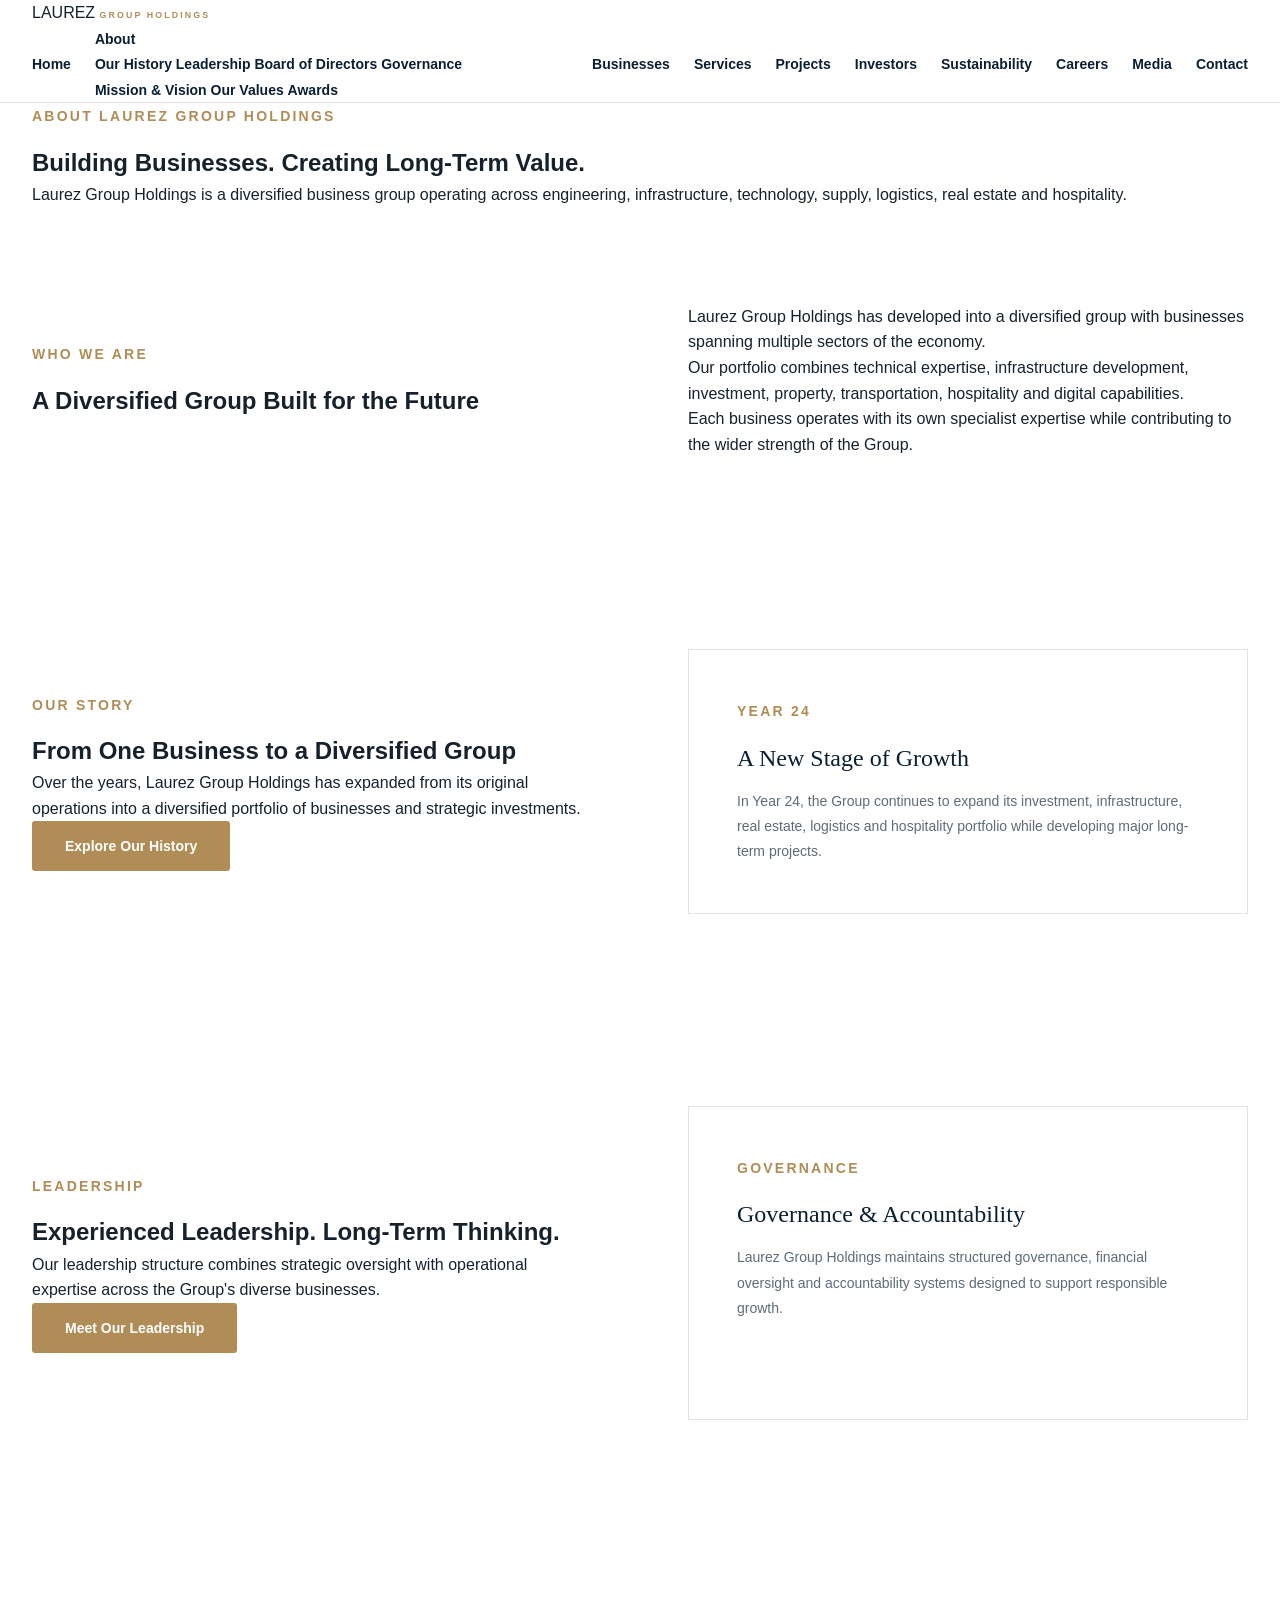
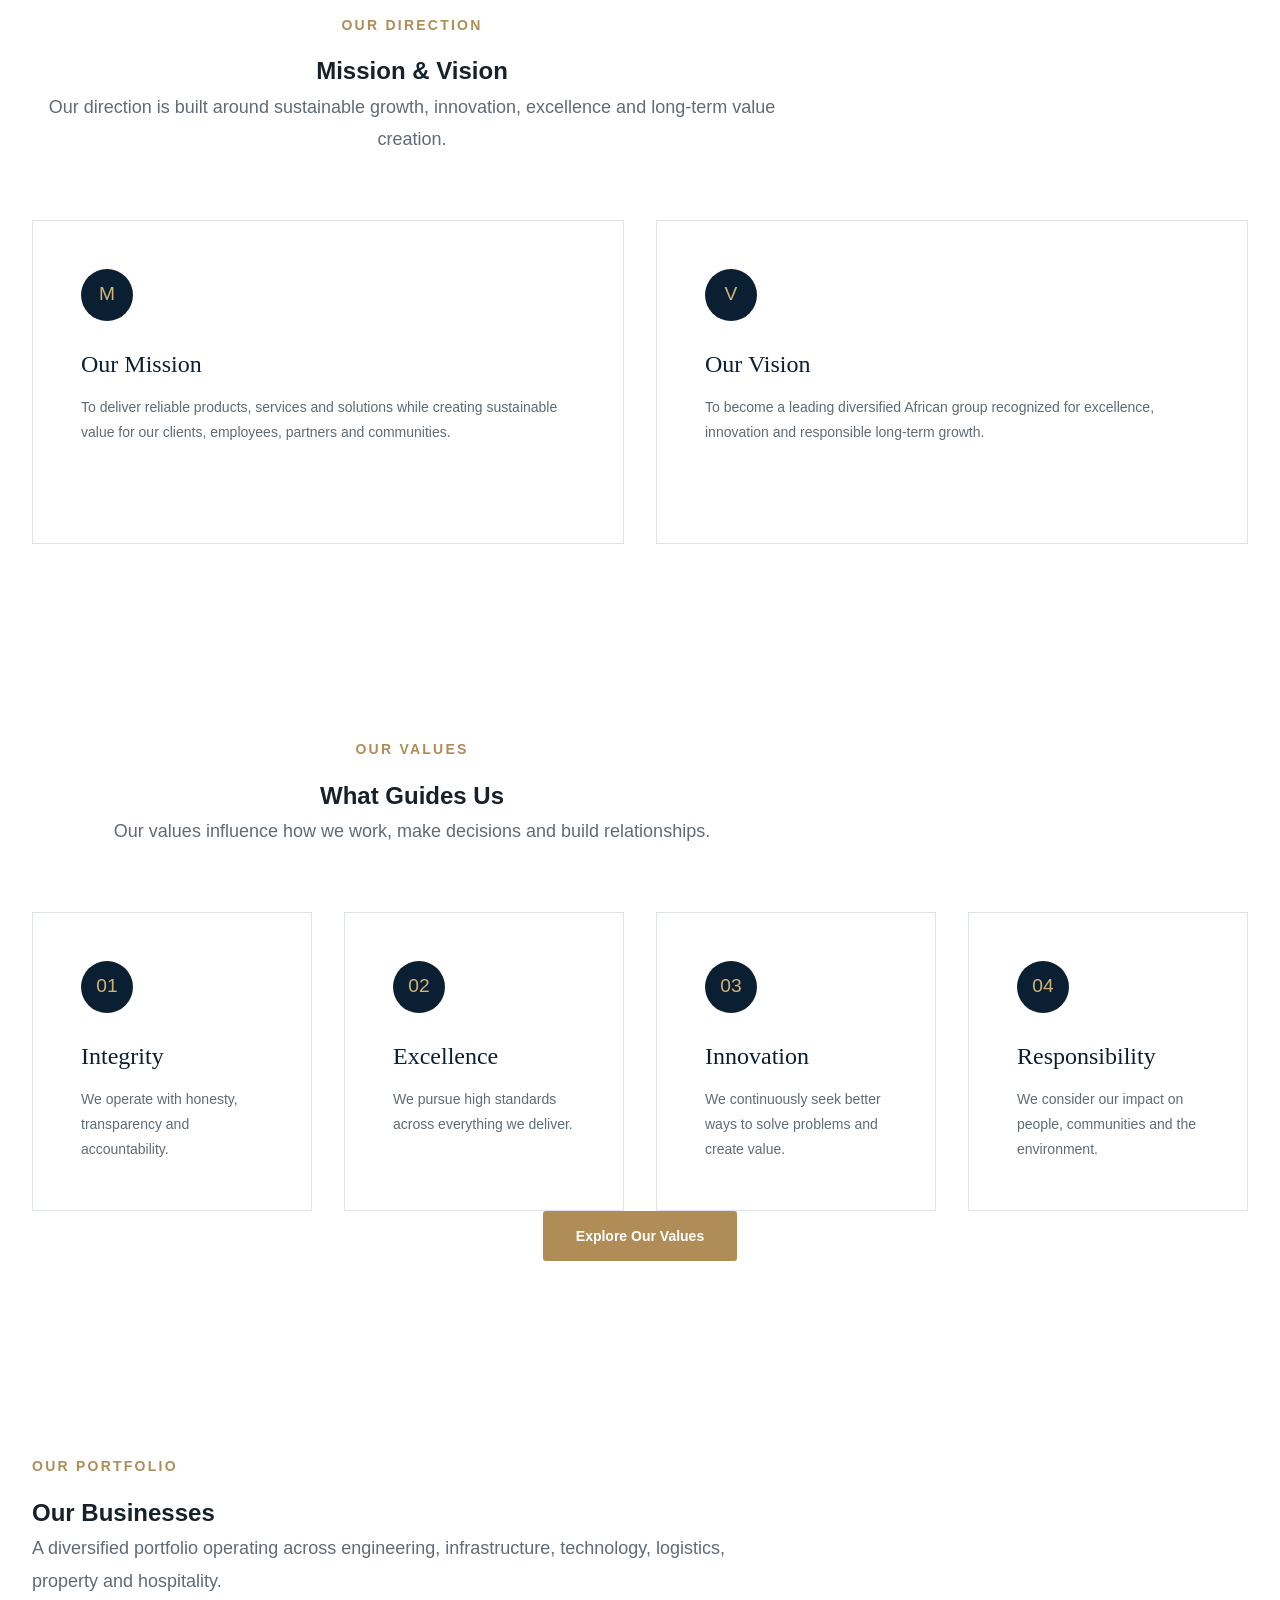
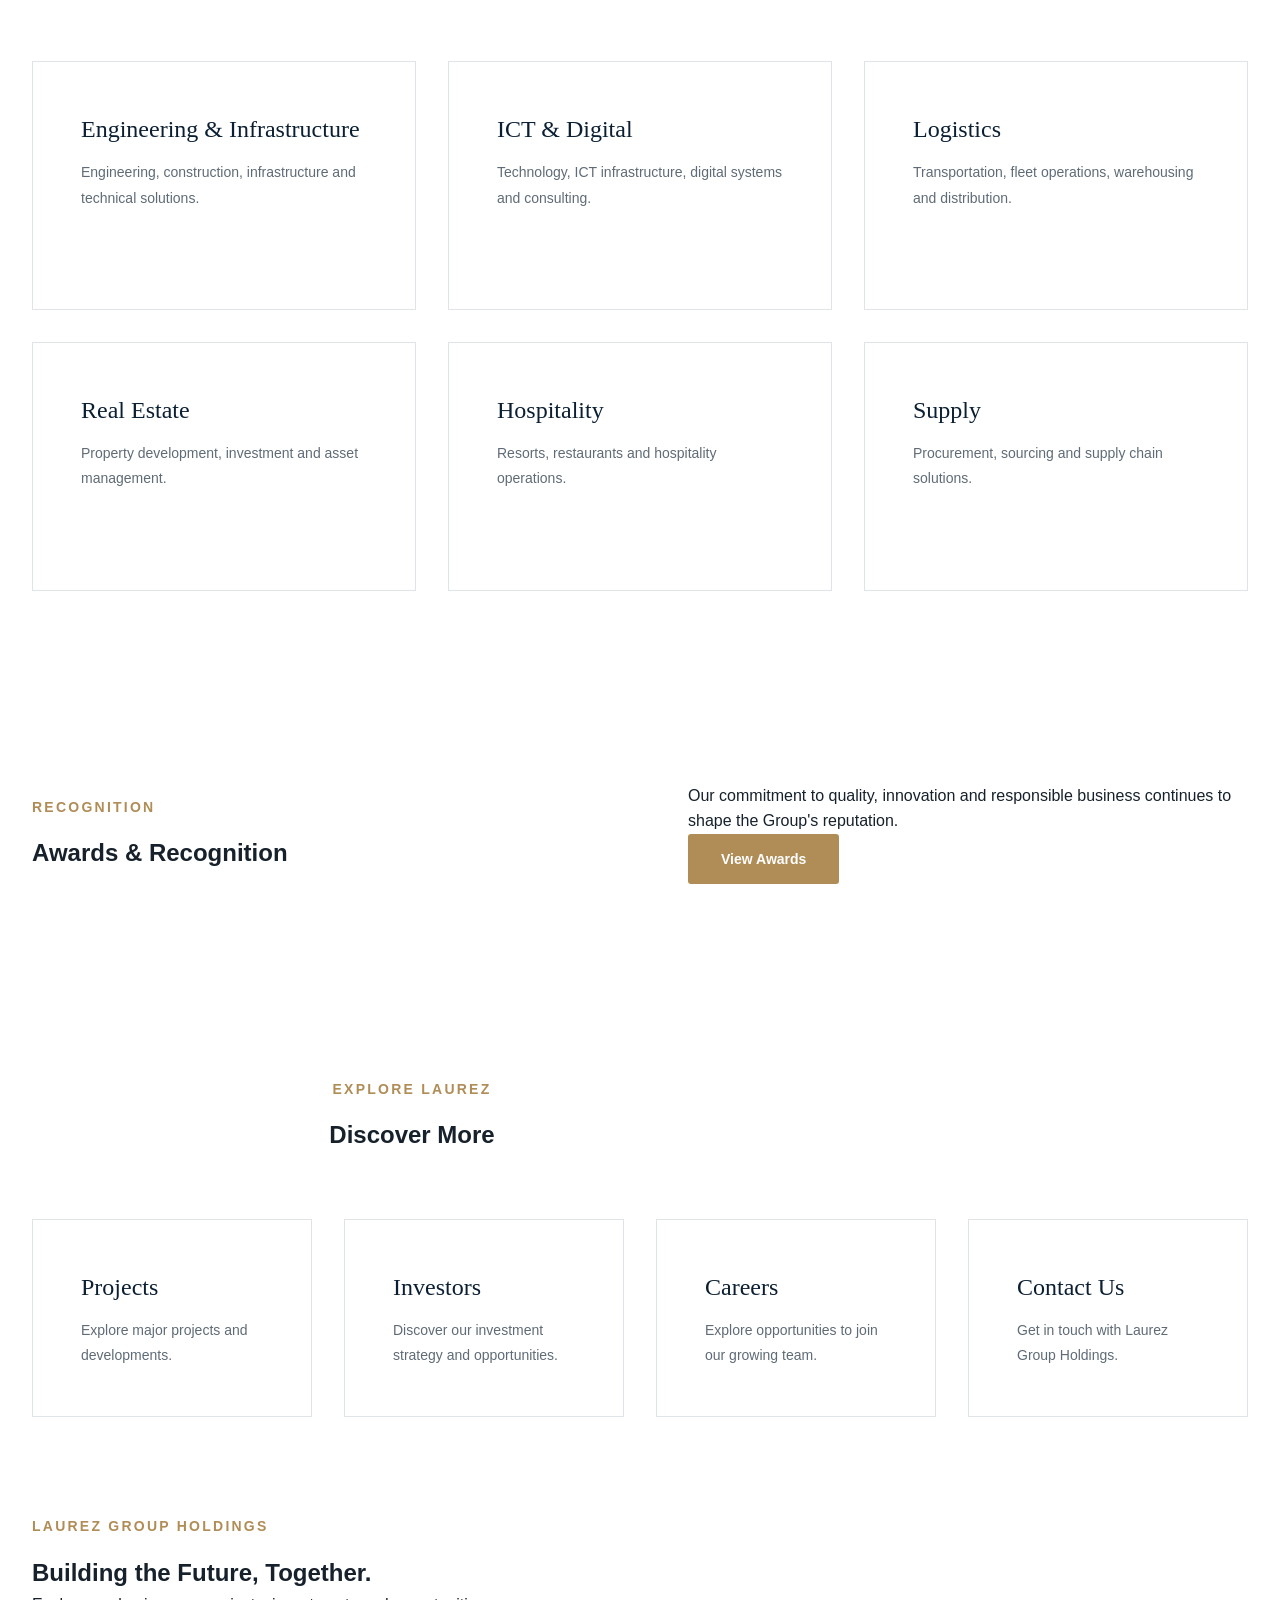
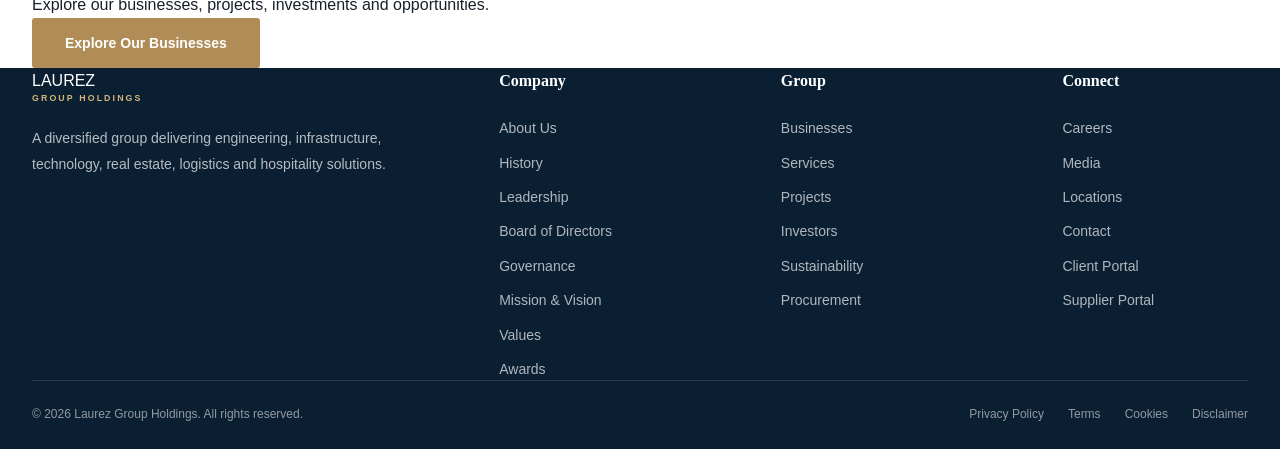
==== about/index.html @ 91eedce0 "add file changes" ====
<!DOCTYPE html>
<html lang="en">

<head>

    <meta charset="UTF-8">

    <meta
        name="viewport"
        content="width=device-width, initial-scale=1.0"
    >

    <meta
        name="description"
        content="Learn about Laurez Group Holdings, its history, leadership, governance, values and diversified businesses."
    >

    <title>
        About Us | Laurez Group Holdings
    </title>

    <!-- =====================================================
         GLOBAL CSS
    ====================================================== -->

    <link rel="stylesheet" href="../assets/css/variables.css">
    <link rel="stylesheet" href="../assets/css/main.css">
    <link rel="stylesheet" href="../assets/css/layout.css">
    <link rel="stylesheet" href="../assets/css/components.css">
    <link rel="stylesheet" href="../assets/css/navigation.css">
    <link rel="stylesheet" href="../assets/css/footer.css">
    <link rel="stylesheet" href="../assets/css/responsive.css">

    <!-- PAGE CSS -->

    <link rel="stylesheet" href="../assets/css/pages/about.css">

</head>


<body>


<!-- =====================================================
     HEADER
===================================================== -->

<header class="site-header">

    <div class="container header-inner">


        <!-- LOGO -->

        <a
            href="../index.html"
            class="site-logo"
            aria-label="Laurez Group Holdings Home"
        >

            <span class="logo-main">
                LAUREZ
            </span>

            <span class="logo-subtitle">
                GROUP HOLDINGS
            </span>

        </a>


        <!-- MOBILE MENU -->

        <button
            class="menu-toggle"
            type="button"
            aria-label="Open navigation menu"
            aria-expanded="false"
        >

            <span></span>
            <span></span>
            <span></span>

        </button>


        <!-- =================================================
             MAIN NAVIGATION
        ================================================== -->

        <nav
            class="main-nav"
            aria-label="Main navigation"
        >


            <a href="../index.html">
                Home
            </a>


            <!-- ABOUT -->

            <div class="nav-dropdown">

                <a
                    href="index.html"
                    class="active"
                    aria-current="page"
                >
                    About
                </a>


                <div class="nav-dropdown-menu">

                 

                    <a href="history.html">
                        Our History
                    </a>

                    <a href="leadership.html">
                        Leadership
                    </a>

                    <a href="board.html">
                        Board of Directors
                    </a>

                    <a href="governance.html">
                        Governance
                    </a>

                    <a href="mission-vision.html">
                        Mission &amp; Vision
                    </a>

                    <a href="values.html">
                        Our Values
                    </a>

                    <a href="awards.html">
                        Awards
                    </a>

                </div>

            </div>


            <!-- BUSINESSES -->

            <a href="../businesses/index.html">
                Businesses
            </a>


            <!-- SERVICES -->

            <a href="../services/index.html">
                Services
            </a>


            <!-- PROJECTS -->

            <a href="../projects/index.html">
                Projects
            </a>


            <!-- INVESTORS -->

            <a href="../investors/index.html">
                Investors
            </a>


            <!-- SUSTAINABILITY -->

            <a href="../sustainability/index.html">
                Sustainability
            </a>


            <!-- CAREERS -->

            <a href="../careers/index.html">
                Careers
            </a>


            <!-- MEDIA -->

            <a href="../media/index.html">
                Media
            </a>


            <!-- CONTACT -->

            <a href="../contact/index.html">
                Contact
            </a>


        </nav>

    </div>

</header>



<!-- =====================================================
     MAIN CONTENT
===================================================== -->

<main>


    <!-- =================================================
         HERO
    ================================================== -->

    <section class="page-hero">

        <div class="container">

            <div class="page-hero-content">

                <span class="section-label">
                    ABOUT LAUREZ GROUP HOLDINGS
                </span>

                <h1>
                    Building Businesses.
                    Creating Long-Term Value.
                </h1>

                <p>
                    Laurez Group Holdings is a diversified
                    business group operating across engineering,
                    infrastructure, technology, supply,
                    logistics, real estate and hospitality.
                </p>

            </div>

        </div>

    </section>



    <!-- =================================================
         WHO WE ARE
    ================================================== -->

    <section class="section">

        <div class="container">

            <div class="two-column">


                <div>

                    <span class="section-label">
                        WHO WE ARE
                    </span>

                    <h2>
                        A Diversified Group
                        Built for the Future
                    </h2>

                </div>


                <div>

                    <p>
                        Laurez Group Holdings has developed
                        into a diversified group with businesses
                        spanning multiple sectors of the economy.
                    </p>

                    <p>
                        Our portfolio combines technical
                        expertise, infrastructure development,
                        investment, property, transportation,
                        hospitality and digital capabilities.
                    </p>

                    <p>
                        Each business operates with its own
                        specialist expertise while contributing
                        to the wider strength of the Group.
                    </p>

                </div>

            </div>

        </div>

    </section>



    <!-- =================================================
         OUR STORY
    ================================================== -->

    <section class="section section-alt">

        <div class="container">

            <div class="two-column">


                <div>

                    <span class="section-label">
                        OUR STORY
                    </span>

                    <h2>
                        From One Business
                        to a Diversified Group
                    </h2>

                    <p>
                        Over the years, Laurez Group Holdings
                        has expanded from its original operations
                        into a diversified portfolio of businesses
                        and strategic investments.
                    </p>

                    <a
                        href="history.html"
                        class="btn btn-primary"
                    >
                        Explore Our History
                    </a>

                </div>


                <div class="feature-card">

                    <span class="section-label">
                        YEAR 24
                    </span>

                    <h3>
                        A New Stage of Growth
                    </h3>

                    <p>
                        In Year 24, the Group continues to
                        expand its investment, infrastructure,
                        real estate, logistics and hospitality
                        portfolio while developing major
                        long-term projects.
                    </p>

                </div>

            </div>

        </div>

    </section>



    <!-- =================================================
         LEADERSHIP
    ================================================== -->

    <section class="section">

        <div class="container">

            <div class="two-column">


                <div>

                    <span class="section-label">
                        LEADERSHIP
                    </span>

                    <h2>
                        Experienced Leadership.
                        Long-Term Thinking.
                    </h2>

                    <p>
                        Our leadership structure combines
                        strategic oversight with operational
                        expertise across the Group's diverse
                        businesses.
                    </p>


                    <div class="about-page-actions">

                        <a
                            href="leadership.html"
                            class="btn btn-primary"
                        >
                            Meet Our Leadership
                        </a>

                        <a
                            href="board.html"
                            class="btn btn-outline"
                        >
                            Board of Directors
                        </a>

                    </div>

                </div>


                <div class="feature-card">

                    <span class="section-label">
                        GOVERNANCE
                    </span>

                    <h3>
                        Governance &amp; Accountability
                    </h3>

                    <p>
                        Laurez Group Holdings maintains
                        structured governance, financial
                        oversight and accountability systems
                        designed to support responsible growth.
                    </p>

                    <a
                        href="governance.html"
                        class="btn btn-outline"
                    >
                        Our Governance
                    </a>

                </div>

            </div>

        </div>

    </section>



    <!-- =================================================
         MISSION & VISION
    ================================================== -->

    <section class="section section-alt">

        <div class="container">

            <div class="section-header section-center">

                <span class="section-label">
                    OUR DIRECTION
                </span>

                <h2>
                    Mission &amp; Vision
                </h2>

                <p class="section-description">
                    Our direction is built around sustainable
                    growth, innovation, excellence and long-term
                    value creation.
                </p>

            </div>


            <div class="grid-2">


                <article class="feature-card">

                    <span class="feature-card-icon">
                        M
                    </span>

                    <h3>
                        Our Mission
                    </h3>

                    <p>
                        To deliver reliable products, services
                        and solutions while creating sustainable
                        value for our clients, employees,
                        partners and communities.
                    </p>

                    <a
                        href="mission-vision.html"
                        class="btn btn-outline"
                    >
                        Mission &amp; Vision
                    </a>

                </article>


                <article class="feature-card">

                    <span class="feature-card-icon">
                        V
                    </span>

                    <h3>
                        Our Vision
                    </h3>

                    <p>
                        To become a leading diversified African
                        group recognized for excellence,
                        innovation and responsible long-term
                        growth.
                    </p>

                    <a
                        href="mission-vision.html"
                        class="btn btn-outline"
                    >
                        Discover Our Vision
                    </a>

                </article>


            </div>

        </div>

    </section>



    <!-- =================================================
         VALUES
    ================================================== -->

    <section class="section">

        <div class="container">

            <div class="section-header section-center">

                <span class="section-label">
                    OUR VALUES
                </span>

                <h2>
                    What Guides Us
                </h2>

                <p class="section-description">
                    Our values influence how we work, make
                    decisions and build relationships.
                </p>

            </div>


            <div class="grid-4">


                <article class="feature-card">

                    <span class="feature-card-icon">
                        01
                    </span>

                    <h3>
                        Integrity
                    </h3>

                    <p>
                        We operate with honesty, transparency
                        and accountability.
                    </p>

                </article>


                <article class="feature-card">

                    <span class="feature-card-icon">
                        02
                    </span>

                    <h3>
                        Excellence
                    </h3>

                    <p>
                        We pursue high standards across
                        everything we deliver.
                    </p>

                </article>


                <article class="feature-card">

                    <span class="feature-card-icon">
                        03
                    </span>

                    <h3>
                        Innovation
                    </h3>

                    <p>
                        We continuously seek better ways to
                        solve problems and create value.
                    </p>

                </article>


                <article class="feature-card">

                    <span class="feature-card-icon">
                        04
                    </span>

                    <h3>
                        Responsibility
                    </h3>

                    <p>
                        We consider our impact on people,
                        communities and the environment.
                    </p>

                </article>


            </div>


            <div class="section-center">

                <a
                    href="values.html"
                    class="btn btn-primary"
                >
                    Explore Our Values
                </a>

            </div>

        </div>

    </section>



    <!-- =================================================
         BUSINESSES
    ================================================== -->

    <section class="section section-alt">

        <div class="container">

            <div class="section-header">

                <span class="section-label">
                    OUR PORTFOLIO
                </span>

                <h2>
                    Our Businesses
                </h2>

                <p class="section-description">
                    A diversified portfolio operating across
                    engineering, infrastructure, technology,
                    logistics, property and hospitality.
                </p>

            </div>


            <div class="grid-3">


                <article class="feature-card">

                    <h3>
                        Engineering &amp; Infrastructure
                    </h3>

                    <p>
                        Engineering, construction,
                        infrastructure and technical
                        solutions.
                    </p>

                    <a
                        href="../businesses/index.html"
                        class="btn btn-outline"
                    >
                        View Businesses
                    </a>

                </article>


                <article class="feature-card">

                    <h3>
                        ICT &amp; Digital
                    </h3>

                    <p>
                        Technology, ICT infrastructure,
                        digital systems and consulting.
                    </p>

                    <a
                        href="../businesses/ict-digital/index.html"
                        class="btn btn-outline"
                    >
                        ICT &amp; Digital
                    </a>

                </article>


                <article class="feature-card">

                    <h3>
                        Logistics
                    </h3>

                    <p>
                        Transportation, fleet operations,
                        warehousing and distribution.
                    </p>

                    <a
                        href="../businesses/logistics/index.html"
                        class="btn btn-outline"
                    >
                        Logistics
                    </a>

                </article>


                <article class="feature-card">

                    <h3>
                        Real Estate
                    </h3>

                    <p>
                        Property development, investment
                        and asset management.
                    </p>

                    <a
                        href="../businesses/real-estate/index.html"
                        class="btn btn-outline"
                    >
                        Real Estate
                    </a>

                </article>


                <article class="feature-card">

                    <h3>
                        Hospitality
                    </h3>

                    <p>
                        Resorts, restaurants and hospitality
                        operations.
                    </p>

                    <a
                        href="../businesses/resort/index.html"
                        class="btn btn-outline"
                    >
                        Hospitality
                    </a>

                </article>


                <article class="feature-card">

                    <h3>
                        Supply
                    </h3>

                    <p>
                        Procurement, sourcing and supply
                        chain solutions.
                    </p>

                    <a
                        href="../businesses/supply/index.html"
                        class="btn btn-outline"
                    >
                        Supply
                    </a>

                </article>


            </div>

        </div>

    </section>



    <!-- =================================================
         AWARDS
    ================================================== -->

    <section class="section">

        <div class="container">

            <div class="two-column">


                <div>

                    <span class="section-label">
                        RECOGNITION
                    </span>

                    <h2>
                        Awards &amp; Recognition
                    </h2>

                </div>


                <div>

                    <p>
                        Our commitment to quality, innovation
                        and responsible business continues to
                        shape the Group's reputation.
                    </p>

                    <a
                        href="awards.html"
                        class="btn btn-primary"
                    >
                        View Awards
                    </a>

                </div>


            </div>

        </div>

    </section>



    <!-- =================================================
         QUICK LINKS
    ================================================== -->

    <section class="section section-alt">

        <div class="container">

            <div class="section-header section-center">

                <span class="section-label">
                    EXPLORE LAUREZ
                </span>

                <h2>
                    Discover More
                </h2>

            </div>


            <div class="grid-4">


                <a
                    href="../projects/index.html"
                    class="feature-card"
                >

                    <h3>
                        Projects
                    </h3>

                    <p>
                        Explore major projects and
                        developments.
                    </p>

                </a>


                <a
                    href="../investors/index.html"
                    class="feature-card"
                >

                    <h3>
                        Investors
                    </h3>

                    <p>
                        Discover our investment strategy
                        and opportunities.
                    </p>

                </a>


                <a
                    href="../careers/index.html"
                    class="feature-card"
                >

                    <h3>
                        Careers
                    </h3>

                    <p>
                        Explore opportunities to join
                        our growing team.
                    </p>

                </a>


                <a
                    href="../contact/index.html"
                    class="feature-card"
                >

                    <h3>
                        Contact Us
                    </h3>

                    <p>
                        Get in touch with Laurez Group
                        Holdings.
                    </p>

                </a>


            </div>

        </div>

    </section>



    <!-- =================================================
         FINAL CTA
    ================================================== -->

    <section class="cta">

        <div class="container">

            <span class="section-label">
                LAUREZ GROUP HOLDINGS
            </span>

            <h2>
                Building the Future,
                Together.
            </h2>

            <p>
                Explore our businesses, projects,
                investments and opportunities.
            </p>


            <div class="about-page-actions">

                <a
                    href="../businesses/index.html"
                    class="btn btn-primary"
                >
                    Explore Our Businesses
                </a>

                <a
                    href="../contact/index.html"
                    class="btn btn-outline"
                >
                    Contact Us
                </a>

            </div>

        </div>

    </section>


</main>



<!-- =====================================================
     FOOTER
===================================================== -->

<footer class="site-footer">

    <div class="container">


        <div class="footer-main">


            <!-- BRAND -->

            <div class="footer-brand">

                <a
                    href="../index.html"
                    class="logo"
                >

                    <span class="logo-main">
                        LAUREZ
                    </span>

                    <span class="logo-subtitle">
                        GROUP HOLDINGS
                    </span>

                </a>

                <p>
                    A diversified group delivering
                    engineering, infrastructure, technology,
                    real estate, logistics and hospitality
                    solutions.
                </p>

            </div>



            <!-- COMPANY -->

            <div class="footer-column">

                <h3>
                    Company
                </h3>

                <a href="index.html">
                    About Us
                </a>

                <a href="history.html">
                    History
                </a>

                <a href="leadership.html">
                    Leadership
                </a>

                <a href="board.html">
                    Board of Directors
                </a>

                <a href="governance.html">
                    Governance
                </a>

                <a href="mission-vision.html">
                    Mission &amp; Vision
                </a>

                <a href="values.html">
                    Values
                </a>

                <a href="awards.html">
                    Awards
                </a>

            </div>



            <!-- GROUP -->

            <div class="footer-column">

                <h3>
                    Group
                </h3>

                <a href="../businesses/index.html">
                    Businesses
                </a>

                <a href="../services/index.html">
                    Services
                </a>

                <a href="../projects/index.html">
                    Projects
                </a>

                <a href="../investors/index.html">
                    Investors
                </a>

                <a href="../sustainability/index.html">
                    Sustainability
                </a>

                <a href="../procurement/index.html">
                    Procurement
                </a>

            </div>



            <!-- CONNECT -->

            <div class="footer-column">

                <h3>
                    Connect
                </h3>

                <a href="../careers/index.html">
                    Careers
                </a>

                <a href="../media/index.html">
                    Media
                </a>

                <a href="../locations/index.html">
                    Locations
                </a>

                <a href="../contact/index.html">
                    Contact
                </a>

                <a href="../portals/client.html">
                    Client Portal
                </a>

                <a href="../portals/supplier.html">
                    Supplier Portal
                </a>

            </div>


        </div>



        <!-- FOOTER BOTTOM -->

        <div class="footer-bottom">


            <p>
                &copy; 2026 Laurez Group Holdings.
                All rights reserved.
            </p>


            <div class="footer-legal">

                <a href="../legal/privacy-policy.html">
                    Privacy Policy
                </a>

                <a href="../legal/terms.html">
                    Terms
                </a>

                <a href="../legal/cookies.html">
                    Cookies
                </a>

                <a href="../legal/disclaimer.html">
                    Disclaimer
                </a>

            </div>


        </div>

    </div>

</footer>



<!-- =====================================================
     JAVASCRIPT
===================================================== -->

<script src="../assets/js/main.js"></script>
<script src="../assets/js/navigation.js"></script>
<script src="../assets/js/animations.js"></script>

</body>

</html>
---- assets/css/variables.css ----
/* =========================================================
   LAUREZ GROUP HOLDINGS
   GLOBAL DESIGN SYSTEM
   YEAR 24
========================================================= */

:root {

    /* -----------------------------------------------------
       BRAND COLORS
    ----------------------------------------------------- */

    --color-primary: #0b1f33;
    --color-primary-dark: #071522;
    --color-primary-light: #163a59;

    --color-gold: #b08d57;
    --color-gold-light: #d2b477;
    --color-gold-dark: #8c6b3f;

    --color-white: #ffffff;
    --color-black: #000000;

    /* -----------------------------------------------------
       TEXT COLORS
    ----------------------------------------------------- */

    --color-text: #17212b;
    --color-text-light: #5f6b76;
    --color-text-muted: #89939c;
    --color-text-white: #ffffff;

    /* -----------------------------------------------------
       BACKGROUNDS
    ----------------------------------------------------- */

    --color-background: #ffffff;
    --color-background-light: #f5f6f7;
    --color-background-dark: #0b1f33;
    --color-background-section: #eef1f4;

    /* -----------------------------------------------------
       BORDERS
    ----------------------------------------------------- */

    --color-border: #dfe4e8;
    --color-border-dark: #253746;

    /* -----------------------------------------------------
       TYPOGRAPHY
    ----------------------------------------------------- */

    --font-heading: "Georgia", "Times New Roman", serif;
    --font-body: Arial, Helvetica, sans-serif;

    --font-size-xs: 0.75rem;
    --font-size-sm: 0.875rem;
    --font-size-md: 1rem;
    --font-size-lg: 1.125rem;
    --font-size-xl: 1.5rem;
    --font-size-2xl: 2rem;
    --font-size-3xl: 3rem;
    --font-size-4xl: 4rem;

    --line-height-tight: 1.15;
    --line-height-normal: 1.6;
    --line-height-wide: 1.8;

    /* -----------------------------------------------------
       LAYOUT
    ----------------------------------------------------- */

    --container-width: 1280px;
    --container-padding: 2rem;

    --header-height: 84px;

    /* -----------------------------------------------------
       SPACING
    ----------------------------------------------------- */

    --space-1: 0.25rem;
    --space-2: 0.5rem;
    --space-3: 0.75rem;
    --space-4: 1rem;
    --space-5: 1.5rem;
    --space-6: 2rem;
    --space-7: 3rem;
    --space-8: 4rem;
    --space-9: 5rem;
    --space-10: 6rem;
    --space-11: 8rem;

    /* -----------------------------------------------------
       BORDERS & RADIUS
    ----------------------------------------------------- */

    --radius-sm: 3px;
    --radius-md: 6px;
    --radius-lg: 12px;
    --radius-xl: 20px;
    --radius-round: 999px;

    /* -----------------------------------------------------
       SHADOWS
    ----------------------------------------------------- */

    --shadow-sm: 0 2px 8px rgba(0, 0, 0, 0.06);
    --shadow-md: 0 8px 24px rgba(0, 0, 0, 0.10);
    --shadow-lg: 0 16px 45px rgba(0, 0, 0, 0.15);

    /* -----------------------------------------------------
       TRANSITIONS
    ----------------------------------------------------- */

    --transition-fast: 0.2s ease;
    --transition-normal: 0.3s ease;
    --transition-slow: 0.5s ease;

    /* -----------------------------------------------------
       Z-INDEX
    ----------------------------------------------------- */

    --z-base: 1;
    --z-header: 1000;
    --z-dropdown: 1100;
    --z-modal: 2000;
}
---- assets/css/main.css ----
/* =========================================================
   LAUREZ GROUP HOLDINGS
   GLOBAL MAIN STYLES
   YEAR 24
========================================================= */


/* =========================================================
   CSS RESET
========================================================= */

* {
    margin: 0;
    padding: 0;
    box-sizing: border-box;
}


/* =========================================================
   DOCUMENT
========================================================= */

html {
    scroll-behavior: smooth;
    font-size: 16px;
}

body {
    min-height: 100vh;

    font-family: var(--font-body);
    font-size: var(--font-size-md);
    line-height: var(--line-height-normal);

    color: var(--color-text);
    background: var(--color-background);

    overflow-x: hidden;

    -webkit-font-smoothing: antialiased;
    -moz-osx-font-smoothing: grayscale;
}


/* =========================================================
   DEFAULT ELEMENTS
========================================================= */

img {
    display: block;
    max-width: 100%;
    height: auto;
}

a {
    color: inherit;
    text-decoration: none;
}

button,
input,
textarea,
select {
    font: inherit;
}

button {
    border: 0;
    background: none;
    cursor: pointer;
}

ul,
ol {
    list-style: none;
}

h1,
h2,
h3,
h4,
h5,
h6 {
    margin: 0;
}

p {
    margin: 0;
}


/* =========================================================
   PAGE CONTAINER
========================================================= */

.container {
    width: min(
        calc(100% - (var(--container-padding) * 2)),
        var(--container-width)
    );

    margin-left: auto;
    margin-right: auto;
}


/* =========================================================
   SECTION
========================================================= */

.section {
    padding-top: var(--space-10);
    padding-bottom: var(--space-10);
}


/* =========================================================
   SECTION HEADER
========================================================= */

.section-header {
    max-width: 760px;
    margin-bottom: var(--space-8);
}

.section-label {
    display: inline-block;

    margin-bottom: var(--space-4);

    color: var(--color-gold);

    font-size: var(--font-size-sm);
    font-weight: 700;

    letter-spacing: 0.16em;
    text-transform: uppercase;
}

.section-title {
    margin-bottom: var(--space-5);

    color: var(--color-primary);

    font-family: var(--font-heading);
    font-size: clamp(2rem, 4vw, 3.5rem);
    font-weight: 500;

    line-height: var(--line-height-tight);
}

.section-description {
    color: var(--color-text-light);

    font-size: var(--font-size-lg);
    line-height: var(--line-height-wide);
}


/* =========================================================
   BUTTON SYSTEM
========================================================= */

.btn {
    display: inline-flex;

    align-items: center;
    justify-content: center;

    min-height: 50px;

    padding:
        0
        var(--space-6);

    border: 1px solid transparent;
    border-radius: var(--radius-sm);

    font-size: var(--font-size-sm);
    font-weight: 700;

    line-height: 1;

    cursor: pointer;

    transition:
        background var(--transition-normal),
        color var(--transition-normal),
        border-color var(--transition-normal),
        transform var(--transition-normal),
        box-shadow var(--transition-normal);
}

.btn:hover {
    transform: translateY(-2px);
}


/* ---------------------------------------------------------
   PRIMARY BUTTON
--------------------------------------------------------- */

.btn-primary {
    background: var(--color-gold);
    color: var(--color-white);
}

.btn-primary:hover {
    background: var(--color-gold-dark);

    box-shadow: var(--shadow-sm);
}


/* ---------------------------------------------------------
   OUTLINE BUTTON
--------------------------------------------------------- */

.btn-outline {
    border-color: var(--color-white);

    background: transparent;

    color: var(--color-white);
}

.btn-outline:hover {
    background: var(--color-white);
    color: var(--color-primary);
}


/* ---------------------------------------------------------
   DARK BUTTON
--------------------------------------------------------- */

.btn-dark {
    background: var(--color-primary);
    color: var(--color-white);
}

.btn-dark:hover {
    background: var(--color-primary-light);
}


/* ---------------------------------------------------------
   GOLD OUTLINE BUTTON
--------------------------------------------------------- */

.btn-gold-outline {
    border-color: var(--color-gold);

    background: transparent;

    color: var(--color-gold);
}

.btn-gold-outline:hover {
    background: var(--color-gold);
    color: var(--color-white);
}


/* =========================================================
   LINKS
========================================================= */

.text-link {
    display: inline-flex;

    align-items: center;

    gap: var(--space-2);

    color: var(--color-primary);

    font-size: var(--font-size-sm);
    font-weight: 700;

    transition:
        color var(--transition-fast),
        gap var(--transition-fast);
}

.text-link::after {
    content: "→";

    color: var(--color-gold);

    transition: transform var(--transition-fast);
}

.text-link:hover {
    color: var(--color-gold);

    gap: var(--space-3);
}

.text-link:hover::after {
    transform: translateX(4px);
}


/* =========================================================
   DIVIDER
========================================================= */

.divider {
    width: 100%;
    height: 1px;

    background: var(--color-border);
}


/* =========================================================
   ACCESSIBILITY
========================================================= */

:focus-visible {
    outline: 3px solid var(--color-gold);
    outline-offset: 3px;
}


/* =========================================================
   TEXT SELECTION
========================================================= */

::selection {
    background: var(--color-primary);

    color: var(--color-white);
}


/* =========================================================
   UTILITY CLASSES
========================================================= */

.text-center {
    text-align: center;
}

.text-left {
    text-align: left;
}

.text-right {
    text-align: right;
}

.hidden {
    display: none !important;
}


/* =========================================================
   VISUALLY HIDDEN
========================================================= */

.visually-hidden {
    position: absolute;

    width: 1px;
    height: 1px;

    padding: 0;
    margin: -1px;

    overflow: hidden;

    clip: rect(0, 0, 0, 0);

    white-space: nowrap;

    border: 0;
}


/* =========================================================
   SMOOTH IMAGE LOADING
========================================================= */

img {
    background: var(--color-background-light);
}


/* =========================================================
   FORM ELEMENTS
========================================================= */

input,
textarea,
select {
    width: 100%;

    border: 1px solid var(--color-border);

    border-radius: var(--radius-sm);

    background: var(--color-white);

    color: var(--color-text);

    transition:
        border-color var(--transition-fast),
        box-shadow var(--transition-fast);
}

input:focus,
textarea:focus,
select:focus {
    border-color: var(--color-gold);

    outline: none;

    box-shadow:
        0 0 0 3px
        rgba(176, 141, 87, 0.15);
}

textarea {
    min-height: 160px;

    resize: vertical;
}


/* =========================================================
   PAGE TRANSITION
========================================================= */

main {
    min-height: 50vh;
}
---- assets/css/layout.css ----
/* =========================================================
   LAUREZ GROUP HOLDINGS
   GLOBAL LAYOUT SYSTEM
   YEAR 24
========================================================= */


/* =========================================================
   PAGE WRAPPER
========================================================= */

.page-wrapper {
    width: 100%;
    min-height: 100vh;

    display: flex;
    flex-direction: column;
}


/* =========================================================
   MAIN CONTENT
========================================================= */

main {
    width: 100%;
    flex: 1;
}


/* =========================================================
   CONTAINER VARIATIONS
========================================================= */

.container-wide {
    width: min(
        calc(100% - (var(--container-padding) * 2)),
        1600px
    );

    margin-left: auto;
    margin-right: auto;
}

.container-narrow {
    width: min(
        calc(100% - (var(--container-padding) * 2)),
        850px
    );

    margin-left: auto;
    margin-right: auto;
}


/* =========================================================
   FLEX UTILITIES
========================================================= */

.flex {
    display: flex;
}

.flex-column {
    display: flex;
    flex-direction: column;
}

.flex-center {
    display: flex;

    align-items: center;
    justify-content: center;
}

.flex-between {
    display: flex;

    align-items: center;
    justify-content: space-between;
}

.flex-wrap {
    flex-wrap: wrap;
}


/* =========================================================
   GRID UTILITIES
========================================================= */

.grid {
    display: grid;
}

.grid-2 {
    display: grid;

    grid-template-columns:
        repeat(2, minmax(0, 1fr));

    gap: var(--space-6);
}

.grid-3 {
    display: grid;

    grid-template-columns:
        repeat(3, minmax(0, 1fr));

    gap: var(--space-6);
}

.grid-4 {
    display: grid;

    grid-template-columns:
        repeat(4, minmax(0, 1fr));

    gap: var(--space-6);
}


/* =========================================================
   TWO COLUMN CONTENT
========================================================= */

.two-column {
    display: grid;

    grid-template-columns:
        minmax(0, 1fr)
        minmax(0, 1fr);

    gap: var(--space-10);

    align-items: center;
}


/* =========================================================
   THREE COLUMN CONTENT
========================================================= */

.three-column {
    display: grid;

    grid-template-columns:
        repeat(3, minmax(0, 1fr));

    gap: var(--space-6);
}


/* =========================================================
   CONTENT + SIDEBAR
========================================================= */

.content-sidebar {
    display: grid;

    grid-template-columns:
        minmax(0, 1fr)
        320px;

    gap: var(--space-10);

    align-items: start;
}


/* =========================================================
   SIDEBAR + CONTENT
========================================================= */

.sidebar-content {
    display: grid;

    grid-template-columns:
        320px
        minmax(0, 1fr);

    gap: var(--space-10);

    align-items: start;
}


/* =========================================================
   IMAGE + CONTENT
========================================================= */

.image-content {
    display: grid;

    grid-template-columns:
        minmax(0, 1fr)
        minmax(0, 1fr);

    gap: var(--space-8);

    align-items: center;
}


/* =========================================================
   CONTENT + IMAGE
========================================================= */

.content-image {
    display: grid;

    grid-template-columns:
        minmax(0, 1fr)
        minmax(0, 1fr);

    gap: var(--space-8);

    align-items: center;
}


/* =========================================================
   STACK
========================================================= */

.stack {
    display: flex;

    flex-direction: column;

    gap: var(--space-5);
}

.stack-small {
    display: flex;

    flex-direction: column;

    gap: var(--space-3);
}

.stack-large {
    display: flex;

    flex-direction: column;

    gap: var(--space-8);
}


/* =========================================================
   ROW
========================================================= */

.row {
    display: flex;

    align-items: center;

    gap: var(--space-4);
}


/* =========================================================
   CENTERED CONTENT
========================================================= */

.center-content {
    max-width: 900px;

    margin-left: auto;
    margin-right: auto;

    text-align: center;
}


/* =========================================================
   FULL WIDTH
========================================================= */

.full-width {
    width: 100%;
}


/* =========================================================
   SPACING UTILITIES
========================================================= */

.mt-0 {
    margin-top: 0;
}

.mt-1 {
    margin-top: var(--space-1);
}

.mt-2 {
    margin-top: var(--space-2);
}

.mt-3 {
    margin-top: var(--space-3);
}

.mt-4 {
    margin-top: var(--space-4);
}

.mt-5 {
    margin-top: var(--space-5);
}

.mt-6 {
    margin-top: var(--space-6);
}

.mt-7 {
    margin-top: var(--space-7);
}

.mt-8 {
    margin-top: var(--space-8);
}


/* =========================================================
   BOTTOM SPACING
========================================================= */

.mb-0 {
    margin-bottom: 0;
}

.mb-2 {
    margin-bottom: var(--space-2);
}

.mb-3 {
    margin-bottom: var(--space-3);
}

.mb-4 {
    margin-bottom: var(--space-4);
}

.mb-5 {
    margin-bottom: var(--space-5);
}

.mb-6 {
    margin-bottom: var(--space-6);
}

.mb-7 {
    margin-bottom: var(--space-7);
}

.mb-8 {
    margin-bottom: var(--space-8);
}


/* =========================================================
   SECTION ALIGNMENT
========================================================= */

.section-center {
    text-align: center;
}

.section-center .section-header {
    margin-left: auto;
    margin-right: auto;
}


/* =========================================================
   VERTICAL CENTERING
========================================================= */

.align-center {
    align-items: center;
}

.align-start {
    align-items: flex-start;
}

.align-end {
    align-items: flex-end;
}


/* =========================================================
   JUSTIFICATION
========================================================= */

.justify-center {
    justify-content: center;
}

.justify-between {
    justify-content: space-between;
}

.justify-end {
    justify-content: flex-end;
}


/* =========================================================
   OVERFLOW
========================================================= */

.overflow-hidden {
    overflow: hidden;
}


/* =========================================================
   POSITIONING
========================================================= */

.relative {
    position: relative;
}

.absolute {
    position: absolute;
}

.sticky {
    position: sticky;
}


/* =========================================================
   RESPONSIVE LAYOUT
========================================================= */

@media (max-width: 1024px) {

    .grid-4 {
        grid-template-columns:
            repeat(2, minmax(0, 1fr));
    }

    .content-sidebar {
        grid-template-columns:
            minmax(0, 1fr)
            280px;

        gap: var(--space-7);
    }

    .sidebar-content {
        grid-template-columns:
            280px
            minmax(0, 1fr);

        gap: var(--space-7);
    }

}


/* =========================================================
   TABLET
========================================================= */

@media (max-width: 768px) {

    .grid-2,
    .grid-3,
    .grid-4 {
        grid-template-columns: 1fr;
    }

    .two-column,
    .three-column,
    .image-content,
    .content-image {
        grid-template-columns: 1fr;

        gap: var(--space-6);
    }

    .content-sidebar,
    .sidebar-content {
        grid-template-columns: 1fr;

        gap: var(--space-6);
    }

    .row {
        flex-wrap: wrap;
    }

}


/* =========================================================
   MOBILE
========================================================= */

@media (max-width: 480px) {

    .container,
    .container-wide,
    .container-narrow {
        width: min(
            calc(100% - 32px),
            100%
        );
    }

    .stack-large {
        gap: var(--space-6);
    }

}
---- assets/css/components.css ----
/* =========================================================
   LAUREZ GROUP HOLDINGS
   GLOBAL COMPONENTS
   YEAR 24
========================================================= */


/* =========================================================
   BUSINESS CARD
========================================================= */

.business-card {
    position: relative;

    display: flex;
    flex-direction: column;

    min-height: 250px;

    padding: var(--space-6);

    background: var(--color-white);

    border: 1px solid var(--color-border);

    overflow: hidden;

    transition:
        transform var(--transition-normal),
        background var(--transition-normal),
        border-color var(--transition-normal),
        box-shadow var(--transition-normal);
}

.business-card::before {
    content: "";

    position: absolute;

    top: 0;
    left: 0;

    width: 4px;
    height: 0;

    background: var(--color-gold);

    transition: height var(--transition-normal);
}

.business-card:hover {
    transform: translateY(-5px);

    border-color: var(--color-gold);

    box-shadow: var(--shadow-md);
}

.business-card:hover::before {
    height: 100%;
}

.business-card-number {
    display: block;

    margin-bottom: var(--space-6);

    color: var(--color-gold);

    font-size: var(--font-size-xs);
    font-weight: 700;

    letter-spacing: 0.12em;
}

.business-card h3 {
    margin-bottom: var(--space-3);

    color: var(--color-primary);

    font-family: var(--font-heading);

    font-size: var(--font-size-xl);
    font-weight: 500;

    line-height: var(--line-height-tight);
}

.business-card p {
    margin-top: auto;

    color: var(--color-text-light);

    font-size: var(--font-size-sm);

    line-height: var(--line-height-normal);
}


/* =========================================================
   GENERAL CARD
========================================================= */

.card {
    background: var(--color-white);

    border:
        1px solid
        var(--color-border);

    border-radius: var(--radius-md);

    overflow: hidden;

    box-shadow: var(--shadow-sm);

    transition:
        transform var(--transition-normal),
        box-shadow var(--transition-normal);
}

.card:hover {
    transform: translateY(-4px);

    box-shadow: var(--shadow-md);
}


/* =========================================================
   CARD CONTENT
========================================================= */

.card-content {
    padding: var(--space-6);
}

.card-title {
    margin-bottom: var(--space-3);

    color: var(--color-primary);

    font-family: var(--font-heading);

    font-size: var(--font-size-xl);
    font-weight: 500;
}

.card-text {
    color: var(--color-text-light);

    font-size: var(--font-size-sm);

    line-height: var(--line-height-wide);
}


/* =========================================================
   CARD IMAGE
========================================================= */

.card-image {
    width: 100%;

    aspect-ratio: 16 / 10;

    object-fit: cover;

    background:
        var(--color-background-light);
}


/* =========================================================
   PROJECT CARD
========================================================= */

.project-card {
    background: var(--color-white);

    border:
        1px solid
        var(--color-border);

    overflow: hidden;

    transition:
        transform var(--transition-normal),
        box-shadow var(--transition-normal);
}

.project-card:hover {
    transform: translateY(-5px);

    box-shadow: var(--shadow-md);
}


/* =========================================================
   IMAGE OVERLAY
========================================================= */

.image-overlay {
    position: relative;

    overflow: hidden;
}

.image-overlay img {
    width: 100%;

    transition:
        transform var(--transition-slow);
}

.image-overlay::after {
    content: "";

    position: absolute;

    inset: 0;

    background:
        linear-gradient(
            to top,
            rgba(7, 21, 34, 0.65),
            transparent 60%
        );

    pointer-events: none;
}

.image-overlay:hover img {
    transform: scale(1.04);
}


/* =========================================================
   BADGE
========================================================= */

.badge {
    display: inline-flex;

    align-items: center;
    justify-content: center;

    width: fit-content;

    padding:
        7px
        12px;

    background: var(--color-background-light);

    color: var(--color-primary);

    border-radius: var(--radius-sm);

    font-size: var(--font-size-xs);
    font-weight: 700;

    letter-spacing: 0.08em;

    text-transform: uppercase;
}

.badge-gold {
    background: var(--color-gold);

    color: var(--color-white);
}

.badge-dark {
    background: var(--color-primary);

    color: var(--color-white);
}


/* =========================================================
   FEATURE CARD
========================================================= */

.feature-card {
    position: relative;

    padding: var(--space-7);

    background: var(--color-white);

    border:
        1px solid
        var(--color-border);
}

.feature-card-icon {
    width: 52px;
    height: 52px;

    display: flex;

    align-items: center;
    justify-content: center;

    margin-bottom: var(--space-5);

    background: var(--color-primary);

    color: var(--color-gold-light);

    border-radius: 50%;

    font-size: 1.2rem;
}

.feature-card h3 {
    margin-bottom: var(--space-3);

    color: var(--color-primary);

    font-family: var(--font-heading);

    font-size: var(--font-size-xl);

    font-weight: 500;
}

.feature-card p {
    color: var(--color-text-light);

    font-size: var(--font-size-sm);

    line-height: var(--line-height-wide);
}


/* =========================================================
   NEWS CARD
========================================================= */

.news-card {
    background: var(--color-white);

    border:
        1px solid
        var(--color-border);

    overflow: hidden;

    transition:
        transform var(--transition-normal),
        box-shadow var(--transition-normal);
}

.news-card:hover {
    transform: translateY(-4px);

    box-shadow: var(--shadow-md);
}

.news-card-image {
    width: 100%;

    aspect-ratio: 16 / 9;

    object-fit: cover;
}

.news-card-content {
    padding: var(--space-5);
}

.news-card-date {
    display: block;

    margin-bottom: var(--space-3);

    color: var(--color-gold);

    font-size: var(--font-size-xs);

    font-weight: 700;

    letter-spacing: 0.08em;
}

.news-card h3 {
    margin-bottom: var(--space-3);

    color: var(--color-primary);

    font-family: var(--font-heading);

    font-size: var(--font-size-lg);

    font-weight: 500;
}

.news-card p {
    color: var(--color-text-light);

    font-size: var(--font-size-sm);

    line-height: var(--line-height-normal);
}


/* =========================================================
   STAT CARD
========================================================= */

.stat-card {
    padding: var(--space-6);

    background: var(--color-white);

    border:
        1px solid
        var(--color-border);

    text-align: center;
}

.stat-card-number {
    display: block;

    margin-bottom: var(--space-2);

    color: var(--color-gold);

    font-family: var(--font-heading);

    font-size: clamp(
        2rem,
        4vw,
        3.5rem
    );

    font-weight: 500;

    line-height: 1;
}

.stat-card-label {
    color: var(--color-text-light);

    font-size: var(--font-size-xs);

    font-weight: 700;

    letter-spacing: 0.1em;

    text-transform: uppercase;
}


/* =========================================================
   ICON BOX
========================================================= */

.icon-box {
    width: 56px;
    height: 56px;

    display: flex;

    align-items: center;
    justify-content: center;

    flex-shrink: 0;

    background: var(--color-primary);

    color: var(--color-gold-light);

    border-radius: var(--radius-sm);
}


/* =========================================================
   QUOTE BLOCK
========================================================= */

.quote-block {
    position: relative;

    padding:
        var(--space-7)
        var(--space-7)
        var(--space-7)
        var(--space-8);

    background: var(--color-background-light);

    border-left:
        4px solid
        var(--color-gold);
}

.quote-block p {
    color: var(--color-primary);

    font-family: var(--font-heading);

    font-size: var(--font-size-xl);

    font-weight: 500;

    line-height: var(--line-height-wide);
}

.quote-block cite {
    display: block;

    margin-top: var(--space-4);

    color: var(--color-text-light);

    font-size: var(--font-size-sm);

    font-style: normal;
}


/* =========================================================
   TABLE
========================================================= */

.table-wrapper {
    width: 100%;

    overflow-x: auto;

    border:
        1px solid
        var(--color-border);
}

.data-table {
    width: 100%;

    min-width: 650px;

    border-collapse: collapse;

    background: var(--color-white);
}

.data-table th,
.data-table td {
    padding:
        var(--space-4)
        var(--space-5);

    border-bottom:
        1px solid
        var(--color-border);

    text-align: left;
}

.data-table th {
    background: var(--color-primary);

    color: var(--color-white);

    font-size: var(--font-size-sm);

    font-weight: 700;
}

.data-table td {
    color: var(--color-text);

    font-size: var(--font-size-sm);
}

.data-table tr:last-child td {
    border-bottom: none;
}


/* =========================================================
   ALERT
========================================================= */

.alert {
    padding: var(--space-4);

    border:
        1px solid
        var(--color-border);

    background: var(--color-background-light);

    color: var(--color-text);

    font-size: var(--font-size-sm);
}

.alert-gold {
    border-color: var(--color-gold);

    background:
        rgba(176, 141, 87, 0.08);
}


/* =========================================================
   FORM GROUP
========================================================= */

.form-group {
    display: flex;

    flex-direction: column;

    gap: var(--space-2);

    margin-bottom: var(--space-5);
}

.form-group label {
    color: var(--color-primary);

    font-size: var(--font-size-sm);

    font-weight: 700;
}


/* =========================================================
   LOADING
========================================================= */

.loading {
    display: flex;

    align-items: center;
    justify-content: center;

    min-height: 150px;

    color: var(--color-text-light);

    font-size: var(--font-size-sm);
}


/* =========================================================
   RESPONSIVE COMPONENTS
========================================================= */

@media (max-width: 768px) {

    .business-card {
        min-height: 220px;

        padding: var(--space-5);
    }

    .feature-card {
        padding: var(--space-6);
    }

    .quote-block {
        padding: var(--space-6);
    }

    .data-table {
        min-width: 600px;
    }

}


@media (max-width: 480px) {

    .business-card {
        min-height: auto;
    }

    .business-card-number {
        margin-bottom: var(--space-4);
    }

    .card-content,
    .news-card-content {
        padding: var(--space-5);
    }

    .feature-card {
        padding: var(--space-5);
    }

    .quote-block p {
        font-size: var(--font-size-lg);
    }

}
---- assets/css/navigation.css ----
/* =========================================================
   LAUREZ GROUP HOLDINGS
   GLOBAL NAVIGATION
   YEAR 24
========================================================= */


/* =========================================================
   HEADER
========================================================= */

.site-header {
    position: relative;
    z-index: 1000;

    width: 100%;

    background: var(--color-white);

    border-bottom: 1px solid var(--color-border);

    transition:
        background var(--transition-normal),
        box-shadow var(--transition-normal);
}


/* =========================================================
   HEADER CONTAINER
========================================================= */

.header-container {
    min-height: var(--header-height);

    display: flex;

    align-items: center;
    justify-content: space-between;

    gap: var(--space-6);
}


/* =========================================================
   LOGO
========================================================= */

.logo {
    display: inline-flex;

    flex-direction: column;

    justify-content: center;

    flex-shrink: 0;

    line-height: 1;

    color: var(--color-primary);
}

.logo-name {
    font-family: var(--font-heading);

    font-size: 1.7rem;
    font-weight: 600;

    letter-spacing: 0.08em;
}

.logo-subtitle {
    margin-top: 5px;

    color: var(--color-gold);

    font-size: 0.55rem;
    font-weight: 700;

    letter-spacing: 0.24em;

    text-align: center;
}


/* =========================================================
   MAIN NAVIGATION
========================================================= */

.main-nav {
    display: flex;

    align-items: center;

    gap: var(--space-5);
}

.main-nav a {
    position: relative;

    padding:
        var(--space-2)
        0;

    color: var(--color-primary);

    font-size: var(--font-size-sm);
    font-weight: 600;

    white-space: nowrap;

    transition:
        color var(--transition-fast);
}


/* ---------------------------------------------------------
   NAVIGATION UNDERLINE
--------------------------------------------------------- */

.main-nav a::after {
    content: "";

    position: absolute;

    left: 0;
    bottom: -4px;

    width: 100%;
    height: 2px;

    background: var(--color-gold);

    transform:
        scaleX(0);

    transform-origin: right;

    transition:
        transform var(--transition-normal);
}

.main-nav a:hover {
    color: var(--color-gold);
}

.main-nav a:hover::after {
    transform: scaleX(1);

    transform-origin: left;
}


/* =========================================================
   MOBILE MENU BUTTON
========================================================= */

.menu-toggle {
    display: none;

    align-items: center;
    justify-content: center;

    width: 44px;
    height: 44px;

    color: var(--color-primary);

    font-size: 1.5rem;

    border: 1px solid var(--color-border);
    border-radius: var(--radius-sm);

    transition:
        background var(--transition-fast),
        color var(--transition-fast),
        border-color var(--transition-fast);
}

.menu-toggle:hover {
    background: var(--color-primary);

    color: var(--color-white);

    border-color: var(--color-primary);
}


/* =========================================================
   MOBILE NAVIGATION
========================================================= */

@media (max-width: 768px) {

    .header-container {
        min-height: var(--header-height);
    }

    .main-nav {
        position: absolute;

        top: 100%;
        left: 0;

        width: 100%;

        display: none;

        flex-direction: column;
        align-items: stretch;

        gap: 0;

        padding:
            var(--space-3)
            var(--container-padding);

        background: var(--color-white);

        border-bottom:
            1px solid
            var(--color-border);

        box-shadow: var(--shadow-md);
    }

    .main-nav.is-open {
        display: flex;
    }

    .main-nav a {
        width: 100%;

        padding: var(--space-4) 0;

        border-bottom:
            1px solid
            var(--color-border);
    }

    .main-nav a:last-child {
        border-bottom: none;
    }

    .main-nav a::after {
        display: none;
    }

    .menu-toggle {
        display: flex;
    }

}


/* =========================================================
   SMALL MOBILE
========================================================= */

@media (max-width: 480px) {

    .logo-name {
        font-size: 1.4rem;
    }

    .logo-subtitle {
        font-size: 0.48rem;
    }

}
---- assets/css/footer.css ----
/* =========================================================
   LAUREZ GROUP HOLDINGS
   GLOBAL FOOTER
   YEAR 24
========================================================= */


/* =========================================================
   FOOTER
========================================================= */

.site-footer {
    width: 100%;

    margin-top: auto;

    background: var(--color-primary);

    color: var(--color-white);
}


/* =========================================================
   FOOTER MAIN
========================================================= */

.footer-main {
    display: grid;

    grid-template-columns:
        2fr
        1fr
        1fr
        1fr;

    gap: var(--space-10);

    padding:
        var(--space-12)
        0
        var(--space-10);
}


/* =========================================================
   FOOTER BRAND
========================================================= */

.footer-brand {
    max-width: 400px;
}

.footer-brand .logo {
    margin-bottom: var(--space-5);

    color: var(--color-white);
}

.footer-brand .logo-subtitle {
    color: var(--color-gold-light);
}

.footer-brand p {
    max-width: 360px;

    color: rgba(255, 255, 255, 0.7);

    font-size: var(--font-size-sm);

    line-height: var(--line-height-wide);
}


/* =========================================================
   FOOTER COLUMNS
========================================================= */

.footer-column {
    display: flex;

    flex-direction: column;

    align-items: flex-start;

    gap: var(--space-3);
}

.footer-column h3 {
    margin-bottom: var(--space-3);

    color: var(--color-white);

    font-family: var(--font-heading);

    font-size: var(--font-size-md);

    font-weight: 600;
}

.footer-column a {
    color: rgba(255, 255, 255, 0.68);

    font-size: var(--font-size-sm);

    transition:
        color var(--transition-fast),
        transform var(--transition-fast);
}

.footer-column a:hover {
    color: var(--color-gold-light);

    transform: translateX(3px);
}


/* =========================================================
   FOOTER DIVIDER
========================================================= */

.footer-bottom {
    display: flex;

    align-items: center;
    justify-content: space-between;

    gap: var(--space-6);

    padding:
        var(--space-5)
        0;

    border-top:
        1px solid
        rgba(255, 255, 255, 0.12);
}


/* =========================================================
   COPYRIGHT
========================================================= */

.footer-bottom p {
    margin: 0;

    color: rgba(255, 255, 255, 0.55);

    font-size: var(--font-size-xs);
}


/* =========================================================
   LEGAL LINKS
========================================================= */

.footer-bottom > div {
    display: flex;

    align-items: center;

    flex-wrap: wrap;

    gap: var(--space-5);
}

.footer-bottom a {
    color: rgba(255, 255, 255, 0.55);

    font-size: var(--font-size-xs);

    transition:
        color var(--transition-fast);
}

.footer-bottom a:hover {
    color: var(--color-gold-light);
}


/* =========================================================
   FOOTER RESPONSIVE
========================================================= */

@media (max-width: 1024px) {

    .footer-main {
        grid-template-columns:
            1.5fr
            1fr
            1fr
            1fr;

        gap: var(--space-7);
    }

}


@media (max-width: 768px) {

    .footer-main {
        grid-template-columns:
            repeat(2, minmax(0, 1fr));

        gap: var(--space-8);

        padding:
            var(--space-10)
            0
            var(--space-8);
    }

    .footer-brand {
        grid-column: 1 / -1;

        max-width: 600px;
    }

    .footer-bottom {
        flex-direction: column;

        align-items: flex-start;

        gap: var(--space-4);
    }

}


@media (max-width: 480px) {

    .footer-main {
        grid-template-columns: 1fr;

        gap: var(--space-7);
    }

    .footer-brand {
        grid-column: auto;
    }

    .footer-bottom > div {
        gap: var(--space-4);
    }

}
---- assets/css/responsive.css ----
/* =========================================================
   LAUREZ GROUP HOLDINGS
   GLOBAL RESPONSIVE SYSTEM
   YEAR 24
========================================================= */


/* =========================================================
   LARGE DESKTOP
========================================================= */

@media (max-width: 1200px) {

    :root {
        --container-padding: 48px;
    }

}


/* =========================================================
   LAPTOP / TABLET
========================================================= */

@media (max-width: 1024px) {

    :root {
        --container-padding: 40px;
    }


    /* ---------------------------------------------
       TYPOGRAPHY
    --------------------------------------------- */

    h1 {
        font-size: clamp(2.8rem, 6vw, 4.5rem);
    }

    h2 {
        font-size: clamp(2rem, 4vw, 3rem);
    }


    /* ---------------------------------------------
       CONTAINERS
    --------------------------------------------- */

    .container,
    .container-wide,
    .container-narrow {
        width: min(
            calc(100% - (var(--container-padding) * 2)),
            var(--container-width)
        );
    }


    /* ---------------------------------------------
       SECTIONS
    --------------------------------------------- */

    .section {
        padding-top: var(--space-10);
        padding-bottom: var(--space-10);
    }

}


/* =========================================================
   TABLET
========================================================= */

@media (max-width: 768px) {

    :root {
        --container-padding: 28px;
    }


    /* ---------------------------------------------
       GLOBAL
    --------------------------------------------- */

    html {
        font-size: 15px;
    }

    body {
        overflow-x: hidden;
    }


    /* ---------------------------------------------
       TYPOGRAPHY
    --------------------------------------------- */

    h1 {
        font-size: clamp(2.4rem, 9vw, 3.6rem);

        line-height: 1.05;
    }

    h2 {
        font-size: clamp(1.9rem, 6vw, 2.7rem);
    }

    h3 {
        font-size: 1.35rem;
    }


    /* ---------------------------------------------
       CONTAINER
    --------------------------------------------- */

    .container,
    .container-wide,
    .container-narrow {
        width: calc(100% - (var(--container-padding) * 2));

        max-width: none;
    }


    /* ---------------------------------------------
       SECTIONS
    --------------------------------------------- */

    .section {
        padding-top: var(--space-9);
        padding-bottom: var(--space-9);
    }


    /* ---------------------------------------------
       SECTION HEADER
    --------------------------------------------- */

    .section-header {
        margin-bottom: var(--space-7);
    }

    .section-description {
        max-width: 100%;
    }


    /* ---------------------------------------------
       BUTTONS
    --------------------------------------------- */

    .hero-actions {
        flex-direction: column;

        align-items: stretch;

        width: 100%;
    }

    .hero-actions .btn {
        width: 100%;

        justify-content: center;
    }


    /* ---------------------------------------------
       FOOTER
    --------------------------------------------- */

    .footer-main {
        padding-top: var(--space-9);
        padding-bottom: var(--space-8);
    }

}


/* =========================================================
   MOBILE
========================================================= */

@media (max-width: 600px) {

    :root {
        --container-padding: 20px;
    }


    /* ---------------------------------------------
       TYPOGRAPHY
    --------------------------------------------- */

    html {
        font-size: 14px;
    }

    h1 {
        font-size: clamp(2.2rem, 11vw, 3.1rem);
    }

    h2 {
        font-size: clamp(1.8rem, 8vw, 2.4rem);
    }


    /* ---------------------------------------------
       SECTION
    --------------------------------------------- */

    .section {
        padding-top: 64px;
        padding-bottom: 64px;
    }


    /* ---------------------------------------------
       BUTTON
    --------------------------------------------- */

    .btn {
        width: 100%;

        justify-content: center;
    }


    /* ---------------------------------------------
       TABLE
    --------------------------------------------- */

    .table-wrapper {
        margin-right: calc(
            var(--container-padding) * -1
        );

        margin-left: calc(
            var(--container-padding) * -1
        );

        width: calc(
            100% +
            (var(--container-padding) * 2)
        );
    }

}


/* =========================================================
   SMALL PHONE
========================================================= */

@media (max-width: 480px) {

    :root {
        --container-padding: 16px;
    }


    /* ---------------------------------------------
       TYPOGRAPHY
    --------------------------------------------- */

    h1 {
        font-size: 2.15rem;

        line-height: 1.08;
    }

    h2 {
        font-size: 1.8rem;
    }

    h3 {
        font-size: 1.25rem;
    }


    /* ---------------------------------------------
       SECTION
    --------------------------------------------- */

    .section {
        padding-top: 52px;
        padding-bottom: 52px;
    }


    /* ---------------------------------------------
       CONTAINER
    --------------------------------------------- */

    .container,
    .container-wide,
    .container-narrow {
        width: calc(100% - 32px);
    }


    /* ---------------------------------------------
       HERO
    --------------------------------------------- */

    .hero {
        min-height: 620px;
    }


    /* ---------------------------------------------
       STATISTICS
    --------------------------------------------- */

    .statistics-grid {
        grid-template-columns: 1fr 1fr;
    }


    /* ---------------------------------------------
       BUSINESS CARDS
    --------------------------------------------- */

    .business-card {
        padding: 24px;
    }


    /* ---------------------------------------------
       FOOTER
    --------------------------------------------- */

    .footer-bottom {
        align-items: flex-start;
    }

}


/* =========================================================
   EXTRA SMALL PHONES
========================================================= */

@media (max-width: 360px) {

    :root {
        --container-padding: 14px;
    }

    .container,
    .container-wide,
    .container-narrow {
        width: calc(100% - 28px);
    }

    h1 {
        font-size: 2rem;
    }

    .hero {
        min-height: 580px;
    }

}
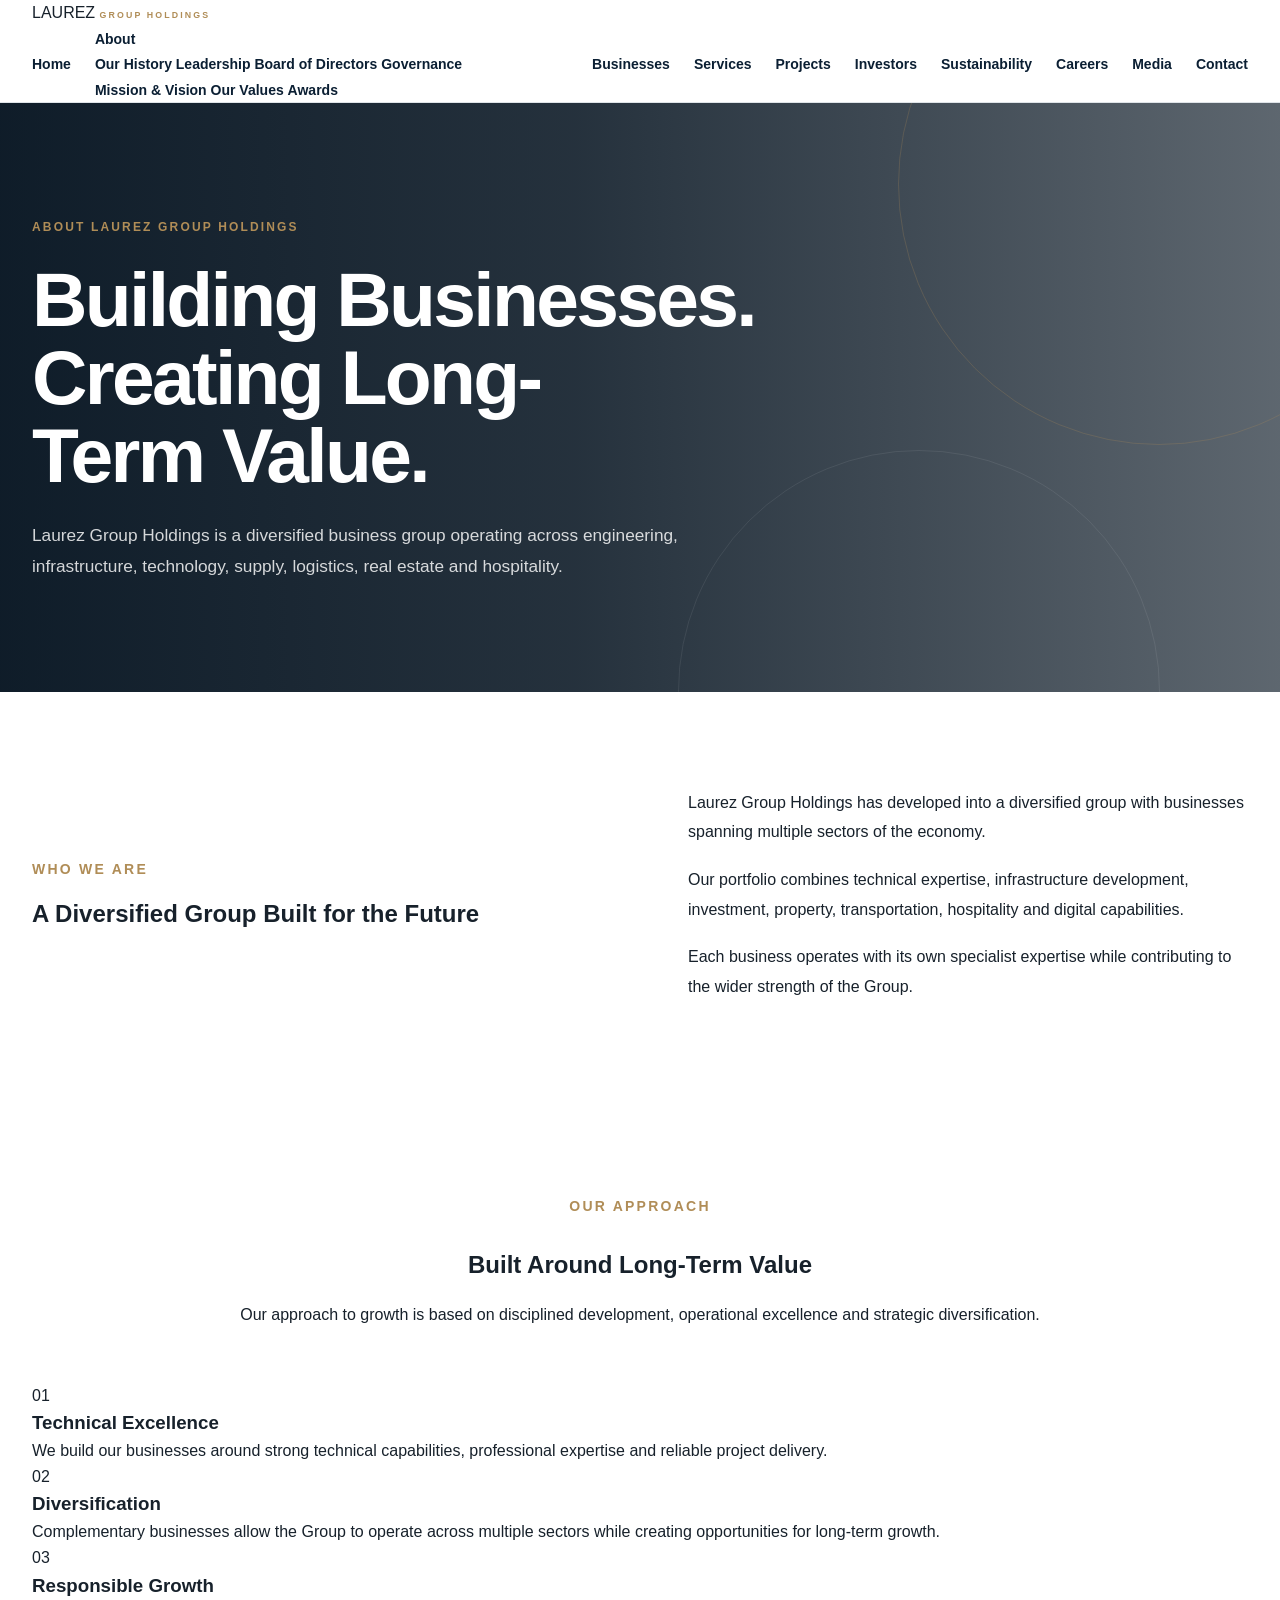
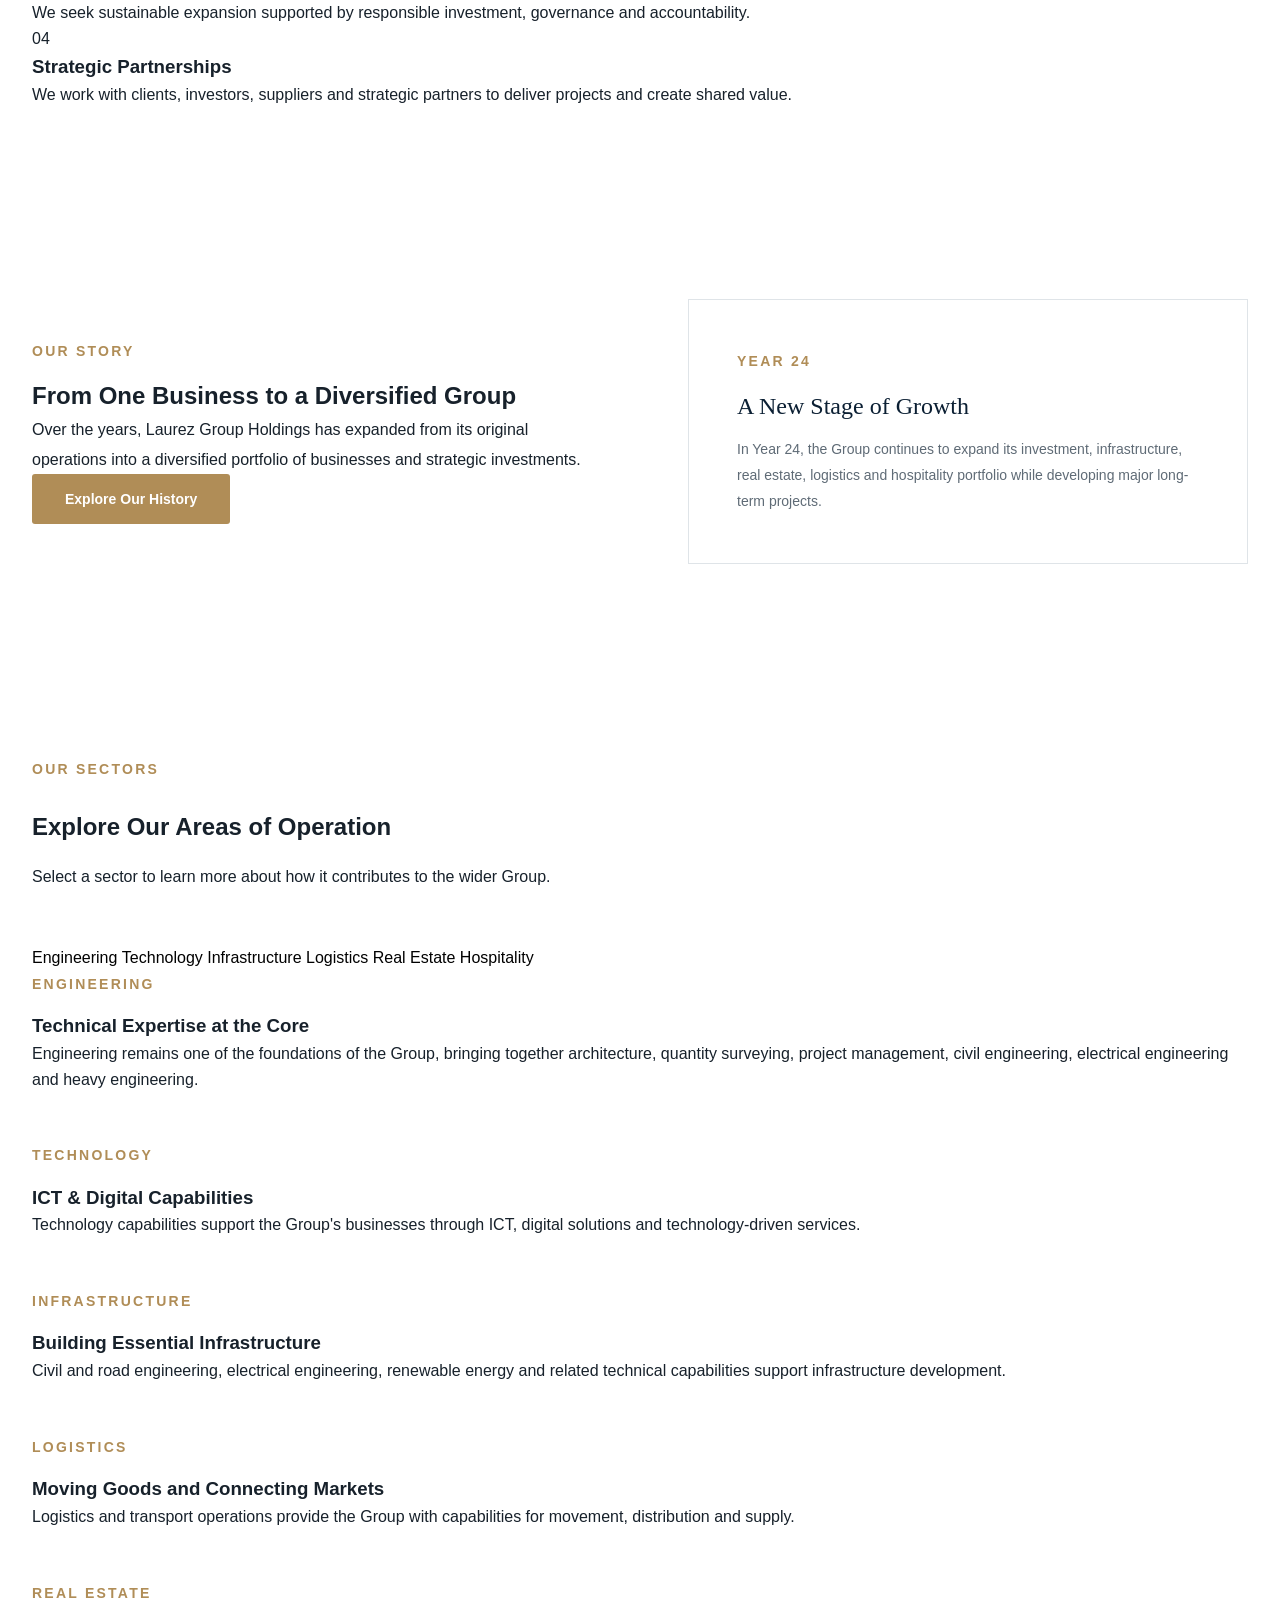
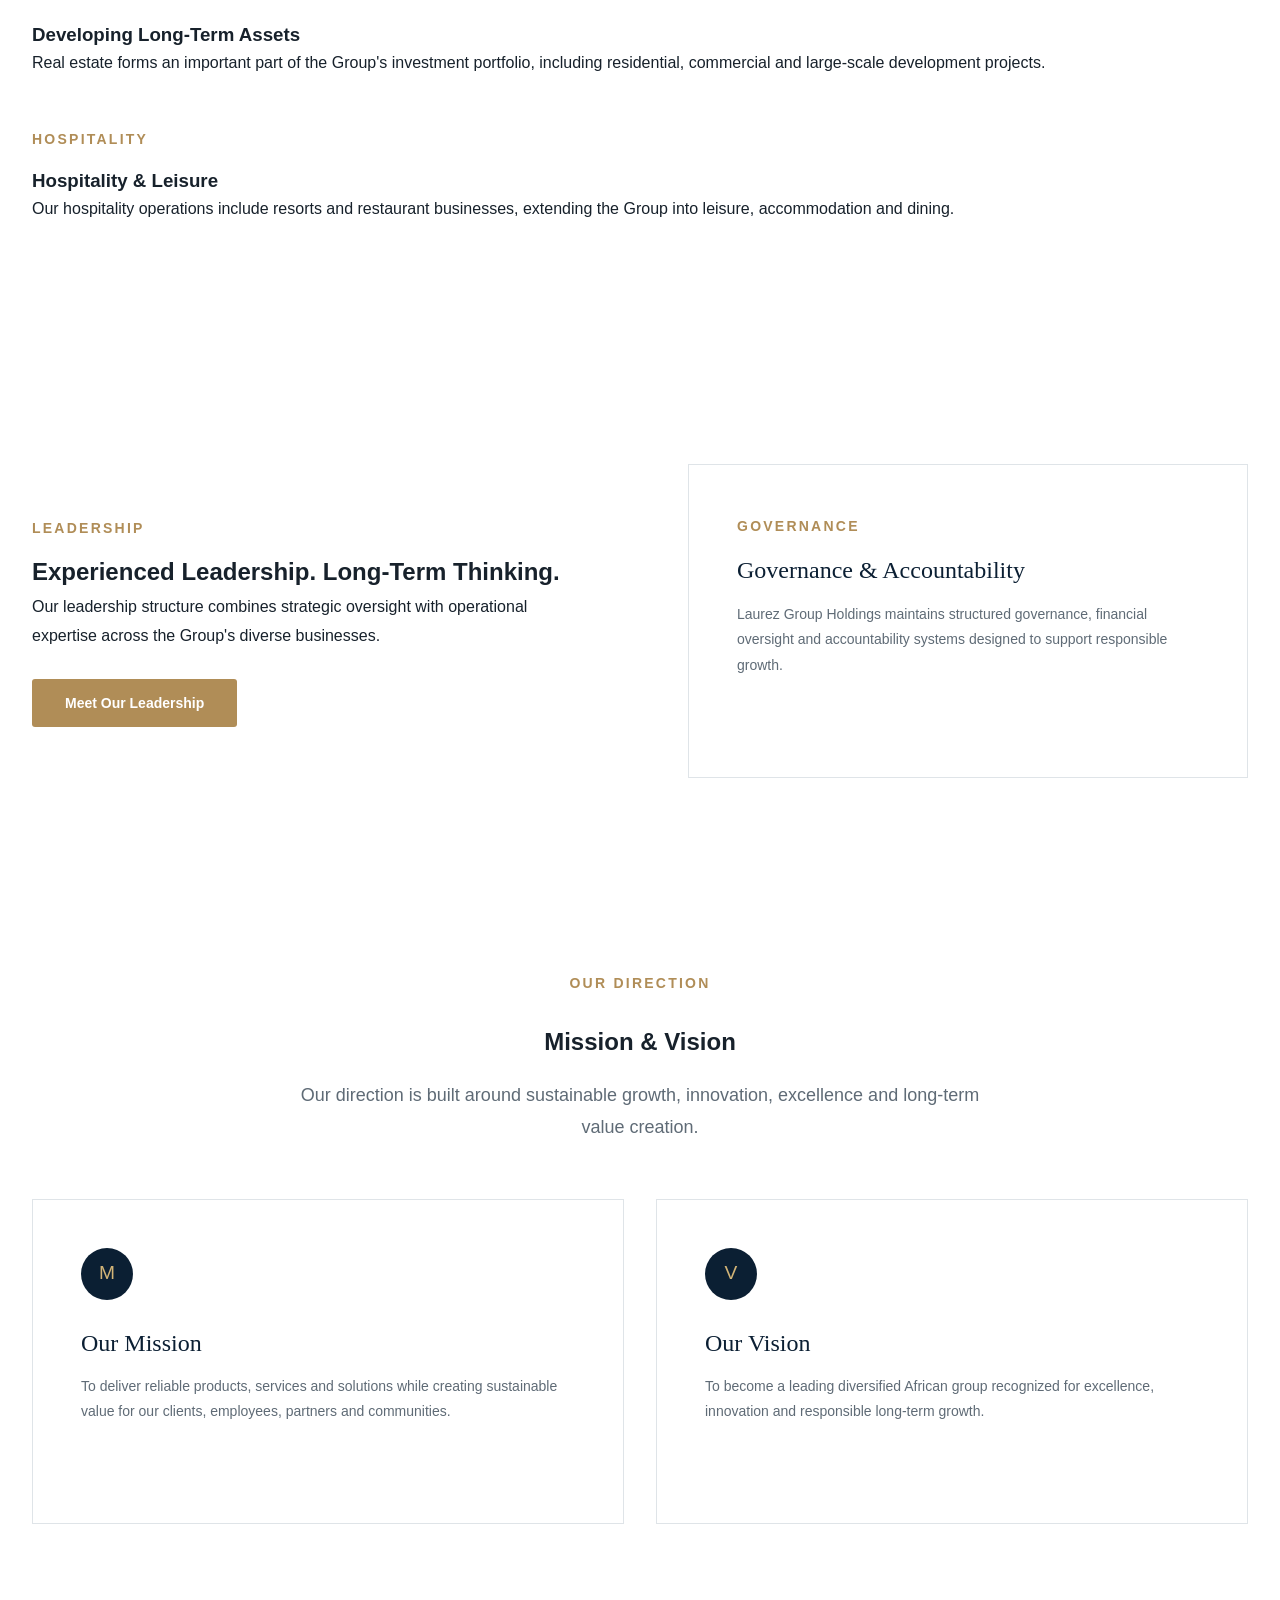
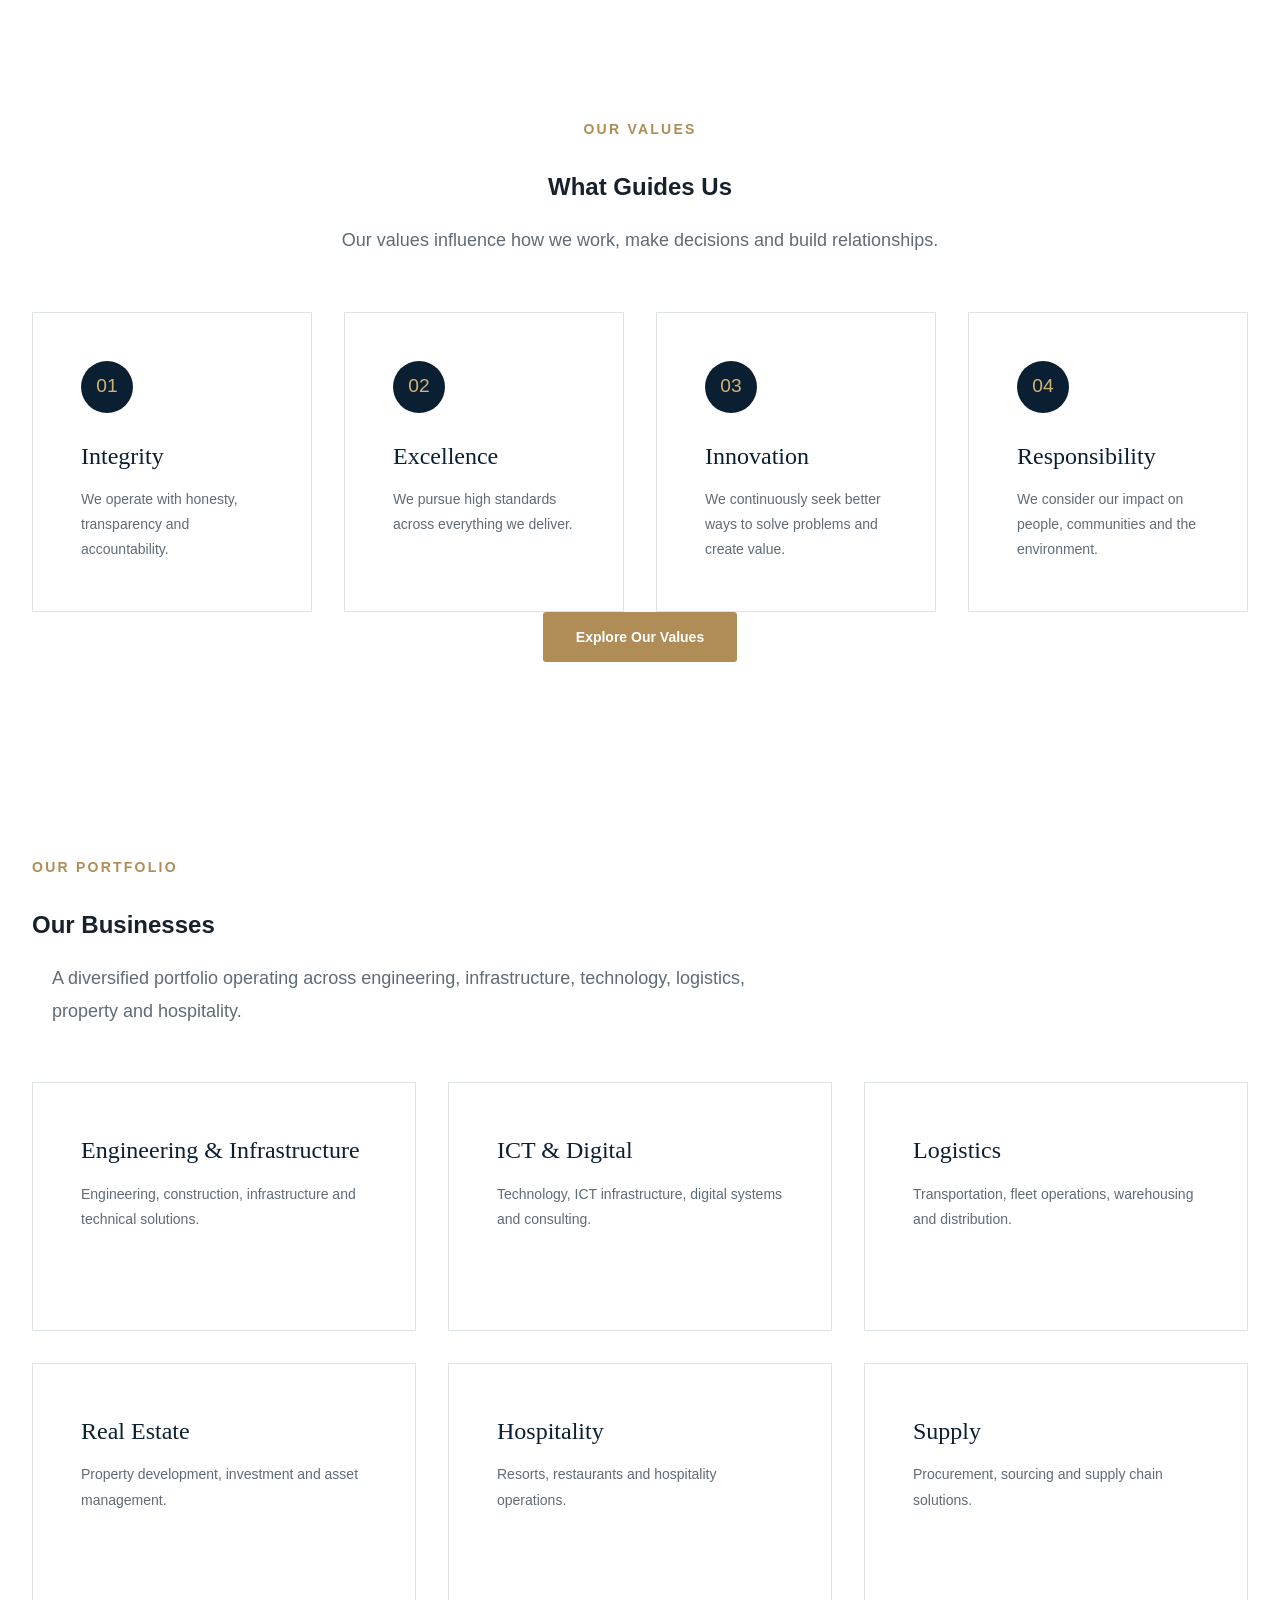
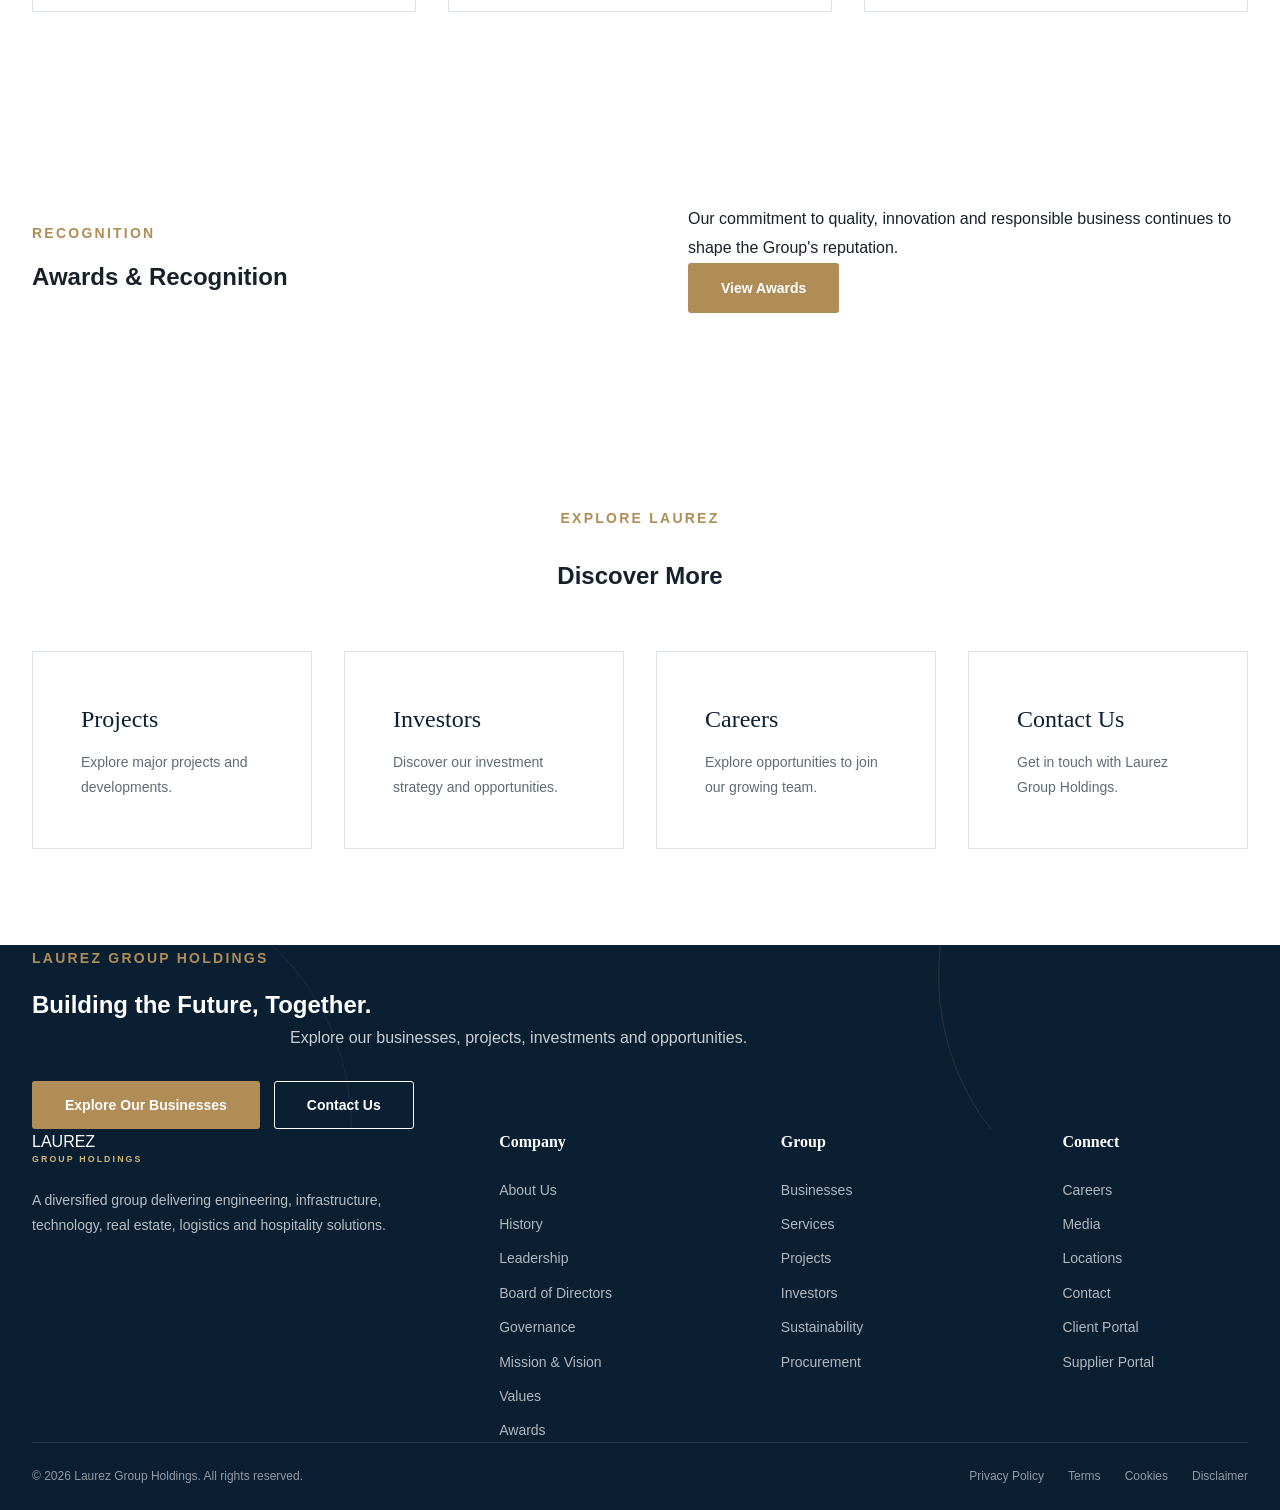
==== commit a9d3e21a: "added about index.html changes" ====
--- a/about/index.html
+++ b/about/index.html
@@ -309,6 +309,119 @@
 
     </section>
 
+    <!-- =================================================
+     STRATEGIC PILLARS
+================================================== -->
+
+<section class="section about-strategy">
+
+    <div class="container">
+
+        <div class="section-header section-center">
+
+            <span class="section-label">
+                OUR APPROACH
+            </span>
+
+            <h2>
+                Built Around Long-Term Value
+            </h2>
+
+            <p>
+                Our approach to growth is based on disciplined
+                development, operational excellence and
+                strategic diversification.
+            </p>
+
+        </div>
+
+
+        <div class="strategy-grid">
+
+
+            <article class="strategy-card">
+
+                <span class="strategy-number">
+                    01
+                </span>
+
+                <h3>
+                    Technical Excellence
+                </h3>
+
+                <p>
+                    We build our businesses around strong
+                    technical capabilities, professional
+                    expertise and reliable project delivery.
+                </p>
+
+            </article>
+
+
+            <article class="strategy-card">
+
+                <span class="strategy-number">
+                    02
+                </span>
+
+                <h3>
+                    Diversification
+                </h3>
+
+                <p>
+                    Complementary businesses allow the Group
+                    to operate across multiple sectors while
+                    creating opportunities for long-term growth.
+                </p>
+
+            </article>
+
+
+            <article class="strategy-card">
+
+                <span class="strategy-number">
+                    03
+                </span>
+
+                <h3>
+                    Responsible Growth
+                </h3>
+
+                <p>
+                    We seek sustainable expansion supported by
+                    responsible investment, governance and
+                    accountability.
+                </p>
+
+            </article>
+
+
+            <article class="strategy-card">
+
+                <span class="strategy-number">
+                    04
+                </span>
+
+                <h3>
+                    Strategic Partnerships
+                </h3>
+
+                <p>
+                    We work with clients, investors, suppliers
+                    and strategic partners to deliver projects
+                    and create shared value.
+                </p>
+
+            </article>
+
+
+        </div>
+
+    </div>
+
+</section>
+
+  
 
 
     <!-- =================================================
@@ -375,6 +488,280 @@
         </div>
 
     </section>
+
+    <!-- =================================================
+     INTERACTIVE SECTORS
+================================================== -->
+
+<section class="section section-alt about-sectors">
+
+    <div class="container">
+
+        <div class="section-header">
+
+            <span class="section-label">
+                OUR SECTORS
+            </span>
+
+            <h2>
+                Explore Our Areas of Operation
+            </h2>
+
+            <p>
+                Select a sector to learn more about how it
+                contributes to the wider Group.
+            </p>
+
+        </div>
+
+
+        <div class="sector-explorer">
+
+
+            <div class="sector-list">
+
+                <button
+                    type="button"
+                    class="sector-tab active"
+                    data-sector="engineering"
+                >
+                    Engineering
+                </button>
+
+                <button
+                    type="button"
+                    class="sector-tab"
+                    data-sector="technology"
+                >
+                    Technology
+                </button>
+
+                <button
+                    type="button"
+                    class="sector-tab"
+                    data-sector="infrastructure"
+                >
+                    Infrastructure
+                </button>
+
+                <button
+                    type="button"
+                    class="sector-tab"
+                    data-sector="logistics"
+                >
+                    Logistics
+                </button>
+
+                <button
+                    type="button"
+                    class="sector-tab"
+                    data-sector="real-estate"
+                >
+                    Real Estate
+                </button>
+
+                <button
+                    type="button"
+                    class="sector-tab"
+                    data-sector="hospitality"
+                >
+                    Hospitality
+                </button>
+
+            </div>
+
+
+            <div class="sector-content">
+
+
+                <article
+                    class="sector-panel active"
+                    data-panel="engineering"
+                >
+
+                    <span class="section-label">
+                        ENGINEERING
+                    </span>
+
+                    <h3>
+                        Technical Expertise at the Core
+                    </h3>
+
+                    <p>
+                        Engineering remains one of the
+                        foundations of the Group, bringing
+                        together architecture, quantity
+                        surveying, project management, civil
+                        engineering, electrical engineering
+                        and heavy engineering.
+                    </p>
+
+                    <a
+                        href="../businesses/index.html"
+                        class="btn btn-outline"
+                    >
+                        Explore Businesses
+                    </a>
+
+                </article>
+
+
+                <article
+                    class="sector-panel"
+                    data-panel="technology"
+                >
+
+                    <span class="section-label">
+                        TECHNOLOGY
+                    </span>
+
+                    <h3>
+                        ICT &amp; Digital Capabilities
+                    </h3>
+
+                    <p>
+                        Technology capabilities support the
+                        Group's businesses through ICT,
+                        digital solutions and technology-driven
+                        services.
+                    </p>
+
+                    <a
+                        href="../businesses/ict-digital/index.html"
+                        class="btn btn-outline"
+                    >
+                        Explore ICT &amp; Digital
+                    </a>
+
+                </article>
+
+
+                <article
+                    class="sector-panel"
+                    data-panel="infrastructure"
+                >
+
+                    <span class="section-label">
+                        INFRASTRUCTURE
+                    </span>
+
+                    <h3>
+                        Building Essential Infrastructure
+                    </h3>
+
+                    <p>
+                        Civil and road engineering, electrical
+                        engineering, renewable energy and
+                        related technical capabilities support
+                        infrastructure development.
+                    </p>
+
+                    <a
+                        href="../businesses/civil-road-engineering/index.html"
+                        class="btn btn-outline"
+                    >
+                        Explore Infrastructure
+                    </a>
+
+                </article>
+
+
+                <article
+                    class="sector-panel"
+                    data-panel="logistics"
+                >
+
+                    <span class="section-label">
+                        LOGISTICS
+                    </span>
+
+                    <h3>
+                        Moving Goods and Connecting Markets
+                    </h3>
+
+                    <p>
+                        Logistics and transport operations
+                        provide the Group with capabilities
+                        for movement, distribution and supply.
+                    </p>
+
+                    <a
+                        href="../businesses/logistics/index.html"
+                        class="btn btn-outline"
+                    >
+                        Explore Logistics
+                    </a>
+
+                </article>
+
+
+                <article
+                    class="sector-panel"
+                    data-panel="real-estate"
+                >
+
+                    <span class="section-label">
+                        REAL ESTATE
+                    </span>
+
+                    <h3>
+                        Developing Long-Term Assets
+                    </h3>
+
+                    <p>
+                        Real estate forms an important part of
+                        the Group's investment portfolio,
+                        including residential, commercial and
+                        large-scale development projects.
+                    </p>
+
+                    <a
+                        href="../businesses/real-estate/index.html"
+                        class="btn btn-outline"
+                    >
+                        Explore Real Estate
+                    </a>
+
+                </article>
+
+
+                <article
+                    class="sector-panel"
+                    data-panel="hospitality"
+                >
+
+                    <span class="section-label">
+                        HOSPITALITY
+                    </span>
+
+                    <h3>
+                        Hospitality &amp; Leisure
+                    </h3>
+
+                    <p>
+                        Our hospitality operations include
+                        resorts and restaurant businesses,
+                        extending the Group into leisure,
+                        accommodation and dining.
+                    </p>
+
+                    <a
+                        href="../businesses/resort/index.html"
+                        class="btn btn-outline"
+                    >
+                        Explore Hospitality
+                    </a>
+
+                </article>
+
+
+            </div>
+
+        </div>
+
+    </div>
+
+</section>
 
 
 
--- a/assets/css/pages/about.css
+++ b/assets/css/pages/about.css
@@ -0,0 +1,984 @@
+/* =========================================================
+   LAUREZ GROUP HOLDINGS
+   ABOUT SECTION
+   YEAR 24
+========================================================= */
+
+
+/* =========================================================
+   ABOUT PAGE HERO
+========================================================= */
+
+.page-hero {
+    position: relative;
+    min-height: 520px;
+
+    display: flex;
+    align-items: center;
+
+    overflow: hidden;
+
+    background:
+        linear-gradient(
+            90deg,
+            rgba(7, 21, 34, 0.97) 0%,
+            rgba(7, 21, 34, 0.88) 45%,
+            rgba(7, 21, 34, 0.65) 100%
+        );
+
+    color: var(--color-white);
+}
+
+
+/*
+   Decorative background elements
+*/
+
+.page-hero::before {
+    content: "";
+
+    position: absolute;
+
+    top: -180px;
+    right: -140px;
+
+    width: 520px;
+    height: 520px;
+
+    border:
+        1px solid
+        rgba(176, 141, 87, 0.25);
+
+    border-radius: 50%;
+
+    pointer-events: none;
+}
+
+
+.page-hero::after {
+    content: "";
+
+    position: absolute;
+
+    bottom: -240px;
+    right: 120px;
+
+    width: 480px;
+    height: 480px;
+
+    border:
+        1px solid
+        rgba(255, 255, 255, 0.08);
+
+    border-radius: 50%;
+
+    pointer-events: none;
+}
+
+
+.page-hero .container {
+    position: relative;
+    z-index: 2;
+}
+
+
+.page-hero-content {
+    max-width: 850px;
+
+    padding:
+        110px
+        0;
+}
+
+
+.page-hero-content .section-label {
+    display: inline-block;
+
+    margin-bottom: 22px;
+
+    color: var(--color-gold);
+
+    font-size: 0.75rem;
+    font-weight: 700;
+
+    letter-spacing: 0.18em;
+}
+
+
+.page-hero-content h1 {
+    max-width: 850px;
+
+    margin:
+        0
+        0
+        25px;
+
+    color: var(--color-white);
+
+    font-size:
+        clamp(2.8rem, 6vw, 5rem);
+
+    line-height: 1.02;
+
+    letter-spacing: -0.035em;
+
+    text-wrap: balance;
+}
+
+
+.page-hero-content p {
+    max-width: 720px;
+
+    margin: 0;
+
+    color:
+        rgba(255, 255, 255, 0.82);
+
+    font-size: 1.08rem;
+
+    line-height: 1.8;
+}
+
+
+/* =========================================================
+   ABOUT SECTIONS
+========================================================= */
+
+.about-page {
+    overflow: hidden;
+}
+
+
+.section {
+    position: relative;
+}
+
+
+.section-alt {
+    background:
+        var(--color-light);
+}
+
+
+/* =========================================================
+   ABOUT SECTION HEADERS
+========================================================= */
+
+.section-header {
+    margin-bottom: 55px;
+}
+
+
+.section-header.section-center {
+    max-width: 850px;
+
+    margin-left: auto;
+    margin-right: auto;
+
+    text-align: center;
+}
+
+
+.section-header h2 {
+    max-width: 850px;
+
+    margin:
+        12px
+        0
+        18px;
+
+    text-wrap: balance;
+}
+
+
+.section-description {
+    max-width: 720px;
+
+    margin:
+        0
+        auto;
+
+    line-height: 1.8;
+}
+
+
+/* =========================================================
+   TWO COLUMN ABOUT SECTIONS
+========================================================= */
+
+.two-column {
+    align-items: center;
+}
+
+
+.two-column > div > .section-label {
+    display: inline-block;
+
+    margin-bottom: 14px;
+}
+
+
+.two-column h2 {
+    text-wrap: balance;
+}
+
+
+.two-column p {
+    line-height: 1.85;
+}
+
+
+.two-column p + p {
+    margin-top: 18px;
+}
+
+
+/* =========================================================
+   ABOUT FEATURE CARD
+========================================================= */
+
+.about-page .feature-card {
+    position: relative;
+
+    overflow: hidden;
+
+    border:
+        1px solid
+        rgba(7, 21, 34, 0.08);
+
+    background:
+        var(--color-white);
+
+    transition:
+        transform 0.3s ease,
+        box-shadow 0.3s ease,
+        border-color 0.3s ease;
+}
+
+
+.about-page .feature-card::before {
+    content: "";
+
+    position: absolute;
+
+    top: 0;
+    left: 0;
+
+    width: 3px;
+    height: 0;
+
+    background:
+        var(--color-gold);
+
+    transition:
+        height 0.35s ease;
+}
+
+
+.about-page .feature-card:hover {
+    transform:
+        translateY(-5px);
+
+    border-color:
+        rgba(176, 141, 87, 0.35);
+
+    box-shadow:
+        0 18px 45px
+        rgba(7, 21, 34, 0.09);
+}
+
+
+.about-page .feature-card:hover::before {
+    height: 100%;
+}
+
+
+/* =========================================================
+   FEATURE CARD ICON
+========================================================= */
+
+.about-page .feature-card-icon {
+    display: flex;
+
+    align-items: center;
+    justify-content: center;
+
+    width: 48px;
+    height: 48px;
+
+    margin-bottom: 22px;
+
+    border:
+        1px solid
+        rgba(176, 141, 87, 0.35);
+
+    color:
+        var(--color-gold);
+
+    font-size: 0.82rem;
+    font-weight: 700;
+
+    letter-spacing: 0.08em;
+}
+
+
+.about-page .feature-card h3 {
+    margin-bottom: 14px;
+
+    transition:
+        color 0.3s ease;
+}
+
+
+.about-page .feature-card:hover h3 {
+    color:
+        var(--color-gold);
+}
+
+
+.about-page .feature-card p {
+    line-height: 1.75;
+}
+
+
+/* =========================================================
+   YEAR 24 STATISTICS
+========================================================= */
+
+.about-statistics {
+    position: relative;
+
+    padding:
+        55px
+        0;
+
+    overflow: hidden;
+
+    background:
+        var(--color-primary);
+
+    color:
+        var(--color-white);
+}
+
+
+.about-statistics::before {
+    content: "";
+
+    position: absolute;
+
+    top: 0;
+    left: 0;
+
+    width: 100%;
+    height: 1px;
+
+    background:
+        linear-gradient(
+            90deg,
+            transparent,
+            rgba(176, 141, 87, 0.7),
+            transparent
+        );
+}
+
+
+.about-statistics::after {
+    content: "";
+
+    position: absolute;
+
+    bottom: 0;
+    left: 0;
+
+    width: 100%;
+    height: 1px;
+
+    background:
+        linear-gradient(
+            90deg,
+            transparent,
+            rgba(176, 141, 87, 0.4),
+            transparent
+        );
+}
+
+
+.about-statistics .statistics-grid {
+    position: relative;
+    z-index: 2;
+
+    display: grid;
+
+    grid-template-columns:
+        repeat(4, 1fr);
+
+    gap: 1px;
+
+    background:
+        rgba(255, 255, 255, 0.08);
+}
+
+
+.about-statistics .stat {
+    padding:
+        35px
+        25px;
+
+    text-align: center;
+
+    background:
+        var(--color-primary);
+
+    transition:
+        background 0.3s ease;
+}
+
+
+.about-statistics .stat:hover {
+    background:
+        rgba(255, 255, 255, 0.035);
+}
+
+
+.about-statistics .stat strong {
+    display: block;
+
+    margin-bottom: 9px;
+
+    color:
+        var(--color-gold);
+
+    font-size:
+        clamp(2rem, 4vw, 3.2rem);
+
+    line-height: 1;
+
+    font-weight: 700;
+}
+
+
+.about-statistics .stat span {
+    display: block;
+
+    color:
+        rgba(255, 255, 255, 0.72);
+
+    font-size: 0.82rem;
+
+    letter-spacing: 0.04em;
+}
+
+
+/* =========================================================
+   STORY SECTION
+========================================================= */
+
+.about-page .two-column .feature-card {
+    height: 100%;
+}
+
+
+.about-page .two-column .feature-card .section-label {
+    color:
+        var(--color-gold);
+}
+
+
+/* =========================================================
+   LEADERSHIP ACTIONS
+========================================================= */
+
+.about-page-actions {
+    display: flex;
+
+    flex-wrap: wrap;
+
+    align-items: center;
+
+    gap: 14px;
+
+    margin-top: 28px;
+}
+
+
+.about-page-actions .btn {
+    min-height: 48px;
+}
+
+
+/* =========================================================
+   MISSION & VISION
+========================================================= */
+
+.about-page .grid-2 {
+    align-items: stretch;
+}
+
+
+.about-page .grid-2 .feature-card {
+    height: 100%;
+}
+
+
+/* =========================================================
+   VALUES
+========================================================= */
+
+.about-page .grid-4 {
+    align-items: stretch;
+}
+
+
+.about-page .grid-4 .feature-card {
+    height: 100%;
+}
+
+
+.about-page .section-center {
+    text-align: center;
+}
+
+
+/* =========================================================
+   BUSINESS PORTFOLIO
+========================================================= */
+
+.about-page .grid-3 {
+    align-items: stretch;
+}
+
+
+.about-page .grid-3 .feature-card {
+    display: flex;
+
+    flex-direction: column;
+
+    height: 100%;
+}
+
+
+.about-page .grid-3 .feature-card .btn {
+    align-self: flex-start;
+
+    margin-top: auto;
+}
+
+
+.about-page .grid-3 .feature-card p {
+    margin-bottom: 24px;
+}
+
+
+/* =========================================================
+   QUICK LINKS
+========================================================= */
+
+.about-page a.feature-card {
+    display: block;
+
+    color: inherit;
+
+    text-decoration: none;
+}
+
+
+.about-page a.feature-card h3 {
+    color:
+        var(--color-primary);
+}
+
+
+.about-page a.feature-card p {
+    color:
+        var(--color-text);
+}
+
+
+.about-page a.feature-card:hover {
+    color: inherit;
+}
+
+
+/* =========================================================
+   BUTTONS
+========================================================= */
+
+.about-page .btn,
+main .btn {
+    transition:
+        transform 0.3s ease,
+        box-shadow 0.3s ease,
+        background 0.3s ease,
+        border-color 0.3s ease;
+}
+
+
+.about-page .btn:hover,
+main .btn:hover {
+    transform:
+        translateY(-2px);
+}
+
+
+/* =========================================================
+   CTA
+========================================================= */
+
+.about-page + .cta,
+main .cta {
+    position: relative;
+
+    overflow: hidden;
+
+    background:
+        var(--color-primary);
+
+    color:
+        var(--color-white);
+}
+
+
+main .cta::before {
+    content: "";
+
+    position: absolute;
+
+    top: -220px;
+    right: -160px;
+
+    width: 500px;
+    height: 500px;
+
+    border:
+        1px solid
+        rgba(176, 141, 87, 0.18);
+
+    border-radius: 50%;
+
+    pointer-events: none;
+}
+
+
+main .cta::after {
+    content: "";
+
+    position: absolute;
+
+    bottom: -250px;
+    left: -150px;
+
+    width: 500px;
+    height: 500px;
+
+    border:
+        1px solid
+        rgba(255, 255, 255, 0.06);
+
+    border-radius: 50%;
+
+    pointer-events: none;
+}
+
+
+main .cta .container {
+    position: relative;
+
+    z-index: 2;
+}
+
+
+main .cta h2 {
+    color:
+        var(--color-white);
+
+    text-wrap: balance;
+}
+
+
+main .cta p {
+    max-width: 700px;
+
+    margin:
+        0
+        auto
+        28px;
+
+    color:
+        rgba(255, 255, 255, 0.78);
+
+    line-height: 1.8;
+}
+
+
+/* =========================================================
+   SECTION ACTION
+========================================================= */
+
+.section-action {
+    display: flex;
+
+    justify-content: center;
+
+    margin-top: 45px;
+}
+
+
+/* =========================================================
+   ABOUT PAGE LINKS
+========================================================= */
+
+.about-page a {
+    -webkit-tap-highlight-color: transparent;
+}
+
+
+.about-page a:focus-visible,
+main a:focus-visible {
+    outline:
+        3px solid
+        var(--color-gold);
+
+    outline-offset: 4px;
+}
+
+
+/* =========================================================
+   SUBTLE REVEAL ANIMATIONS
+========================================================= */
+
+.page-hero-content {
+    animation:
+        aboutHeroReveal
+        0.9s
+        ease-out
+        both;
+}
+
+
+@keyframes aboutHeroReveal {
+
+    from {
+        opacity: 0;
+
+        transform:
+            translateY(25px);
+    }
+
+    to {
+        opacity: 1;
+
+        transform:
+            translateY(0);
+    }
+
+}
+
+
+/* =========================================================
+   TABLET
+========================================================= */
+
+@media (max-width: 1024px) {
+
+    .page-hero {
+        min-height: 460px;
+    }
+
+
+    .page-hero-content {
+        padding:
+            90px
+            0;
+    }
+
+
+    .about-statistics .statistics-grid {
+        grid-template-columns:
+            repeat(2, 1fr);
+    }
+
+
+    .about-page .grid-4 {
+        grid-template-columns:
+            repeat(2, 1fr);
+    }
+
+
+    .about-page .grid-3 {
+        grid-template-columns:
+            repeat(2, 1fr);
+    }
+
+}
+
+
+/* =========================================================
+   MOBILE
+========================================================= */
+
+@media (max-width: 768px) {
+
+    .page-hero {
+        min-height: 420px;
+
+        align-items: center;
+    }
+
+
+    .page-hero-content {
+        padding:
+            75px
+            0;
+    }
+
+
+    .page-hero-content h1 {
+        font-size:
+            clamp(2.3rem, 9vw, 3.5rem);
+
+        line-height: 1.08;
+    }
+
+
+    .page-hero-content p {
+        font-size: 1rem;
+
+        line-height: 1.7;
+    }
+
+
+    .about-statistics {
+        padding:
+            35px
+            0;
+    }
+
+
+    .about-statistics .statistics-grid {
+        grid-template-columns:
+            repeat(2, 1fr);
+    }
+
+
+    .about-statistics .stat {
+        padding:
+            28px
+            15px;
+    }
+
+
+    .about-page .grid-3,
+    .about-page .grid-4 {
+        grid-template-columns:
+            1fr;
+    }
+
+
+    .about-page-actions {
+        flex-direction: column;
+
+        align-items: stretch;
+    }
+
+
+    .about-page-actions .btn {
+        width: 100%;
+
+        justify-content: center;
+    }
+
+
+    .section-action {
+        width: 100%;
+    }
+
+
+    .section-action .btn {
+        width: 100%;
+
+        justify-content: center;
+    }
+
+
+    .about-page .feature-card:hover {
+        transform: none;
+    }
+
+
+    main .cta .btn {
+        width: 100%;
+    }
+
+}
+
+
+/* =========================================================
+   SMALL PHONES
+========================================================= */
+
+@media (max-width: 480px) {
+
+    .page-hero {
+        min-height: 390px;
+    }
+
+
+    .page-hero-content {
+        padding:
+            65px
+            0;
+    }
+
+
+    .page-hero-content .section-label {
+        font-size: 0.68rem;
+    }
+
+
+    .page-hero-content h1 {
+        font-size:
+            2.15rem;
+    }
+
+
+    .about-statistics .statistics-grid {
+        grid-template-columns:
+            1fr;
+    }
+
+
+    .about-statistics .stat {
+        padding:
+            25px
+            20px;
+    }
+
+
+    .about-page .feature-card {
+        padding:
+            25px;
+    }
+
+}
+
+
+/* =========================================================
+   REDUCED MOTION
+========================================================= */
+
+@media (prefers-reduced-motion: reduce) {
+
+    .page-hero-content {
+        animation: none;
+    }
+
+
+    .about-page .feature-card,
+    .about-page .btn,
+    main .btn,
+    .about-statistics .stat {
+        transition: none;
+    }
+
+}
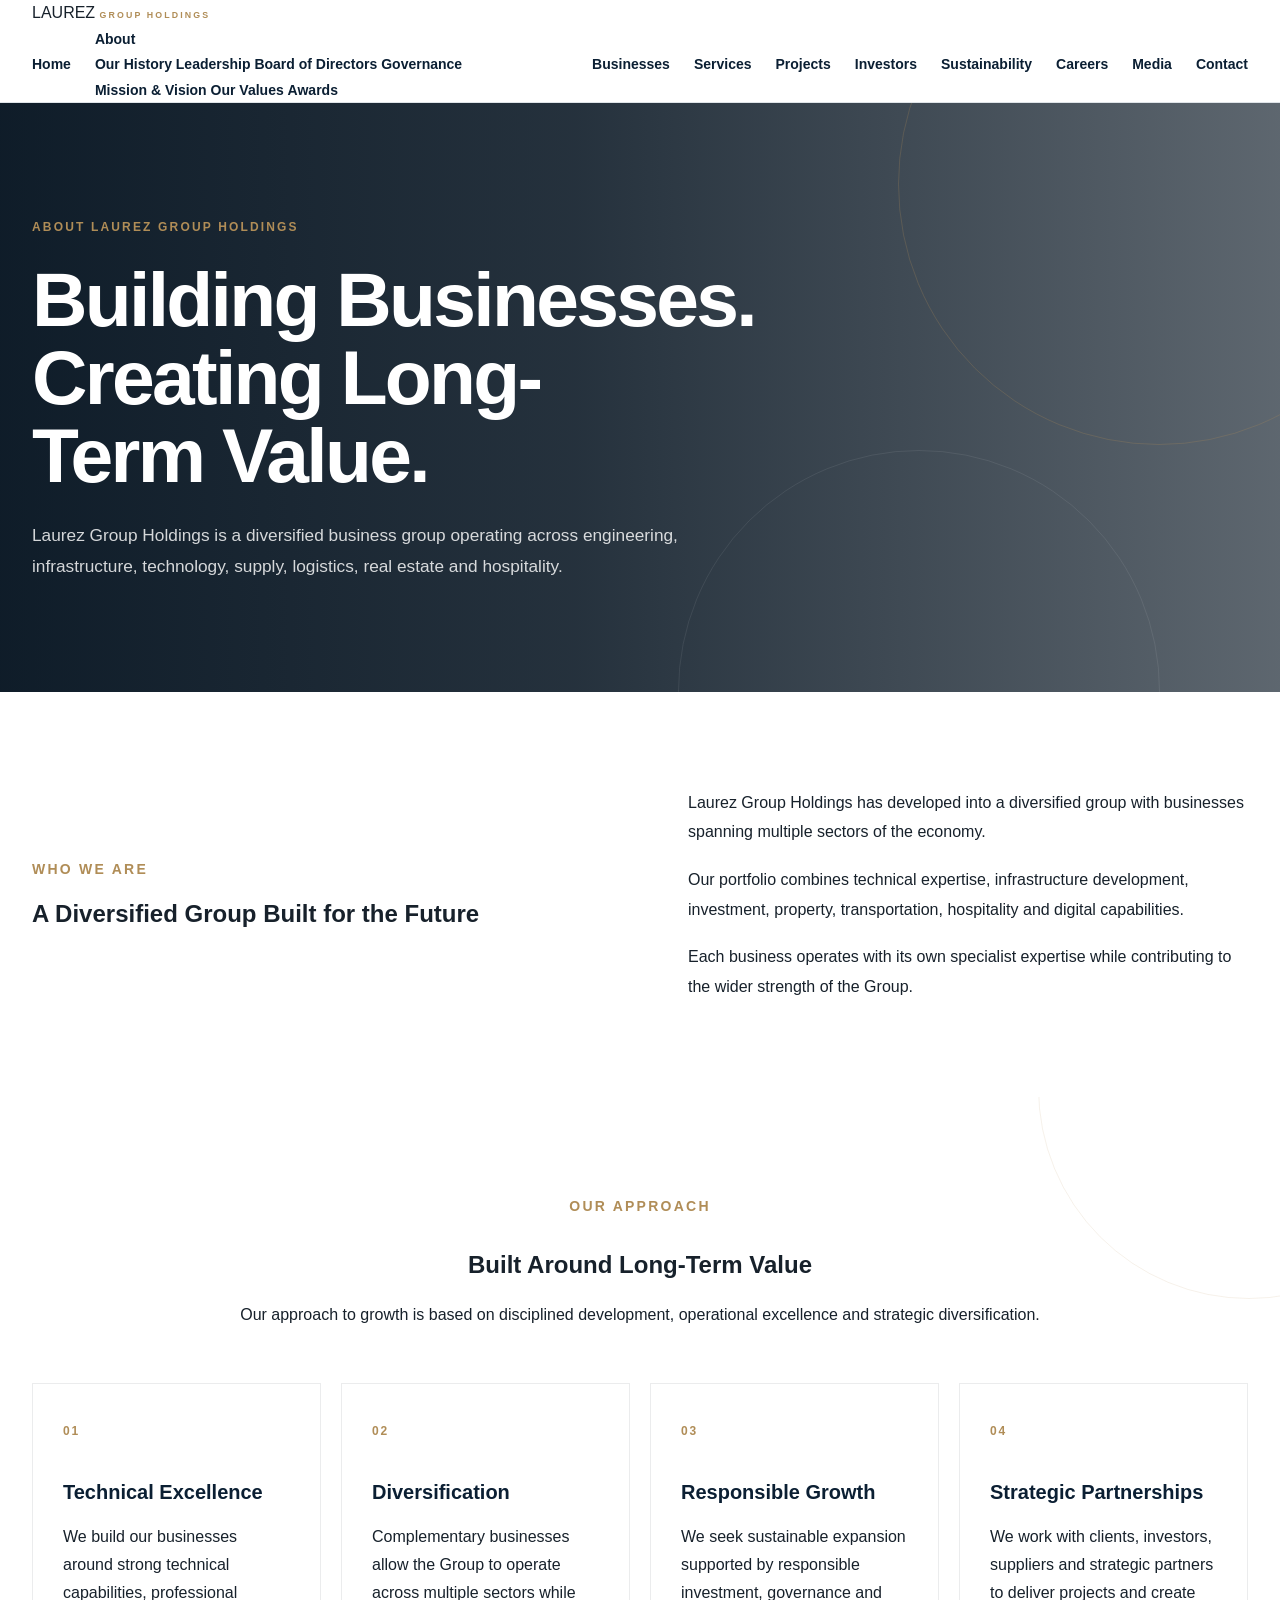
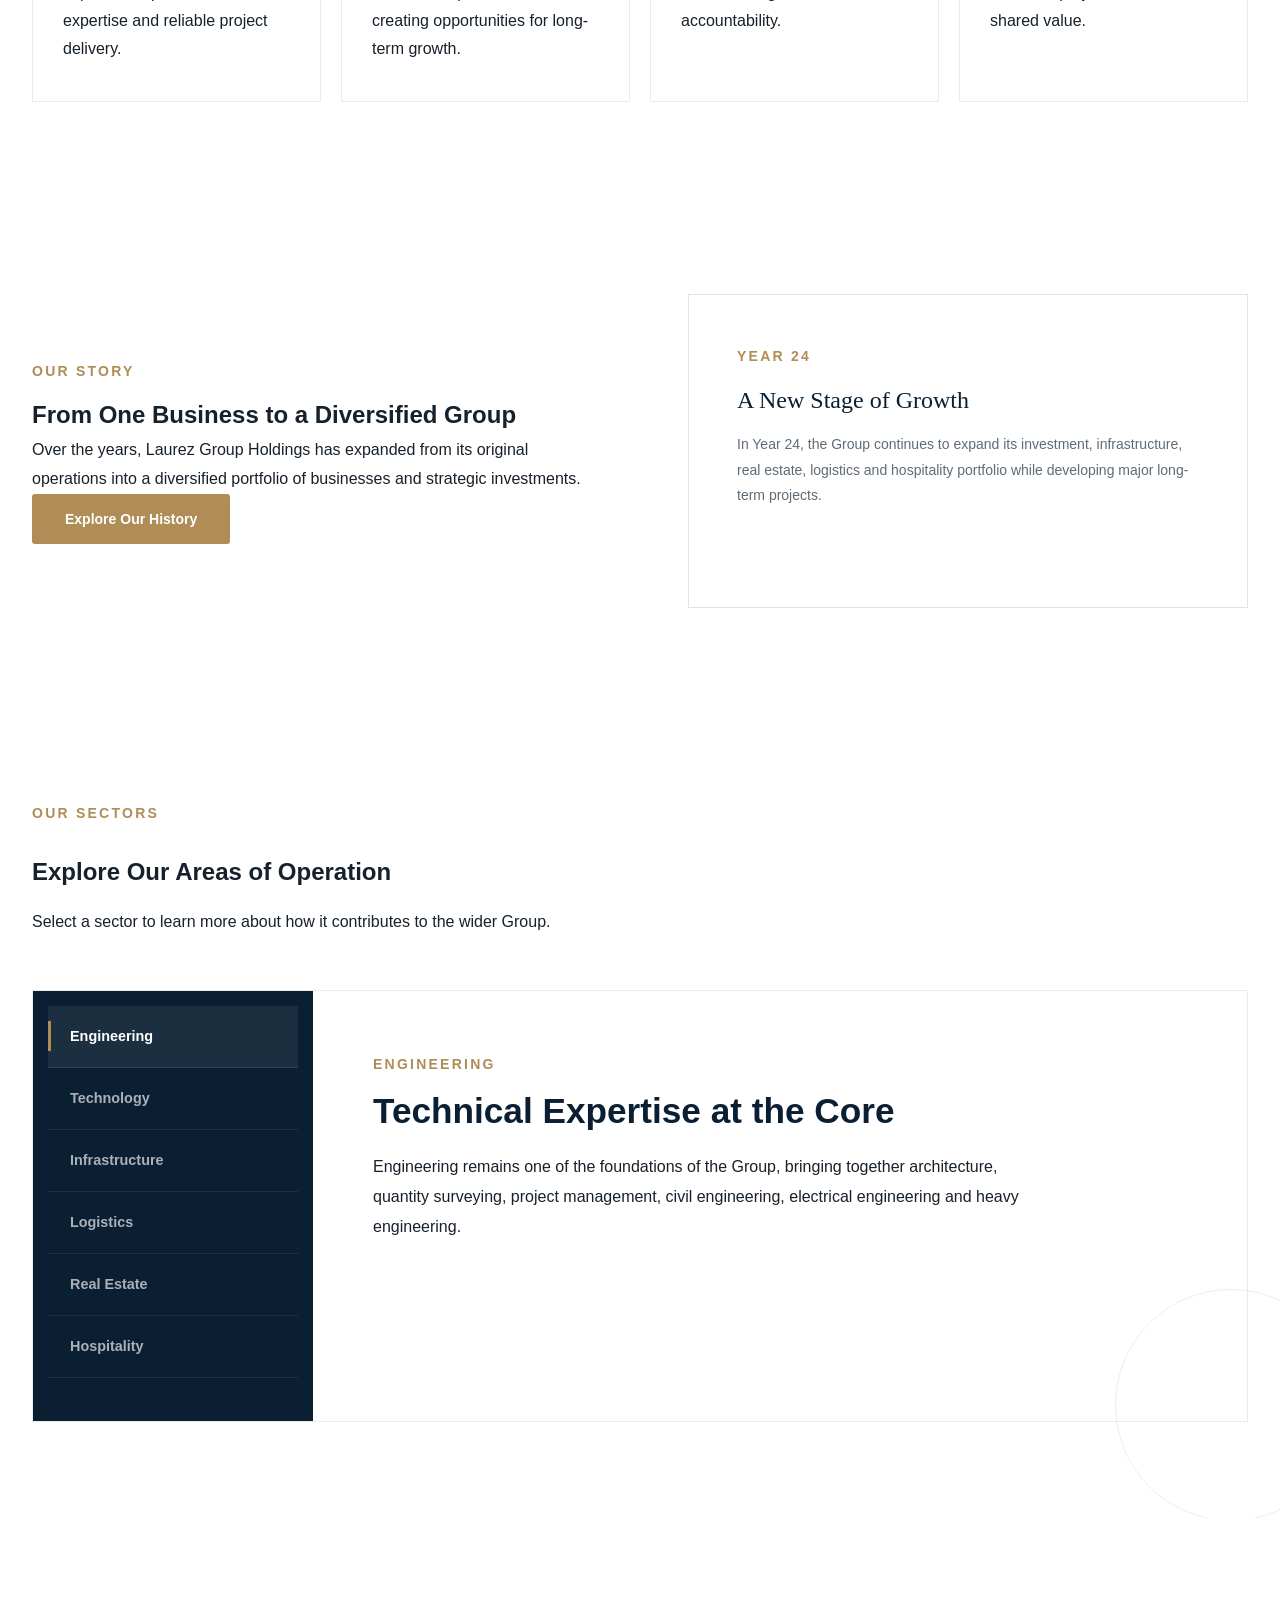
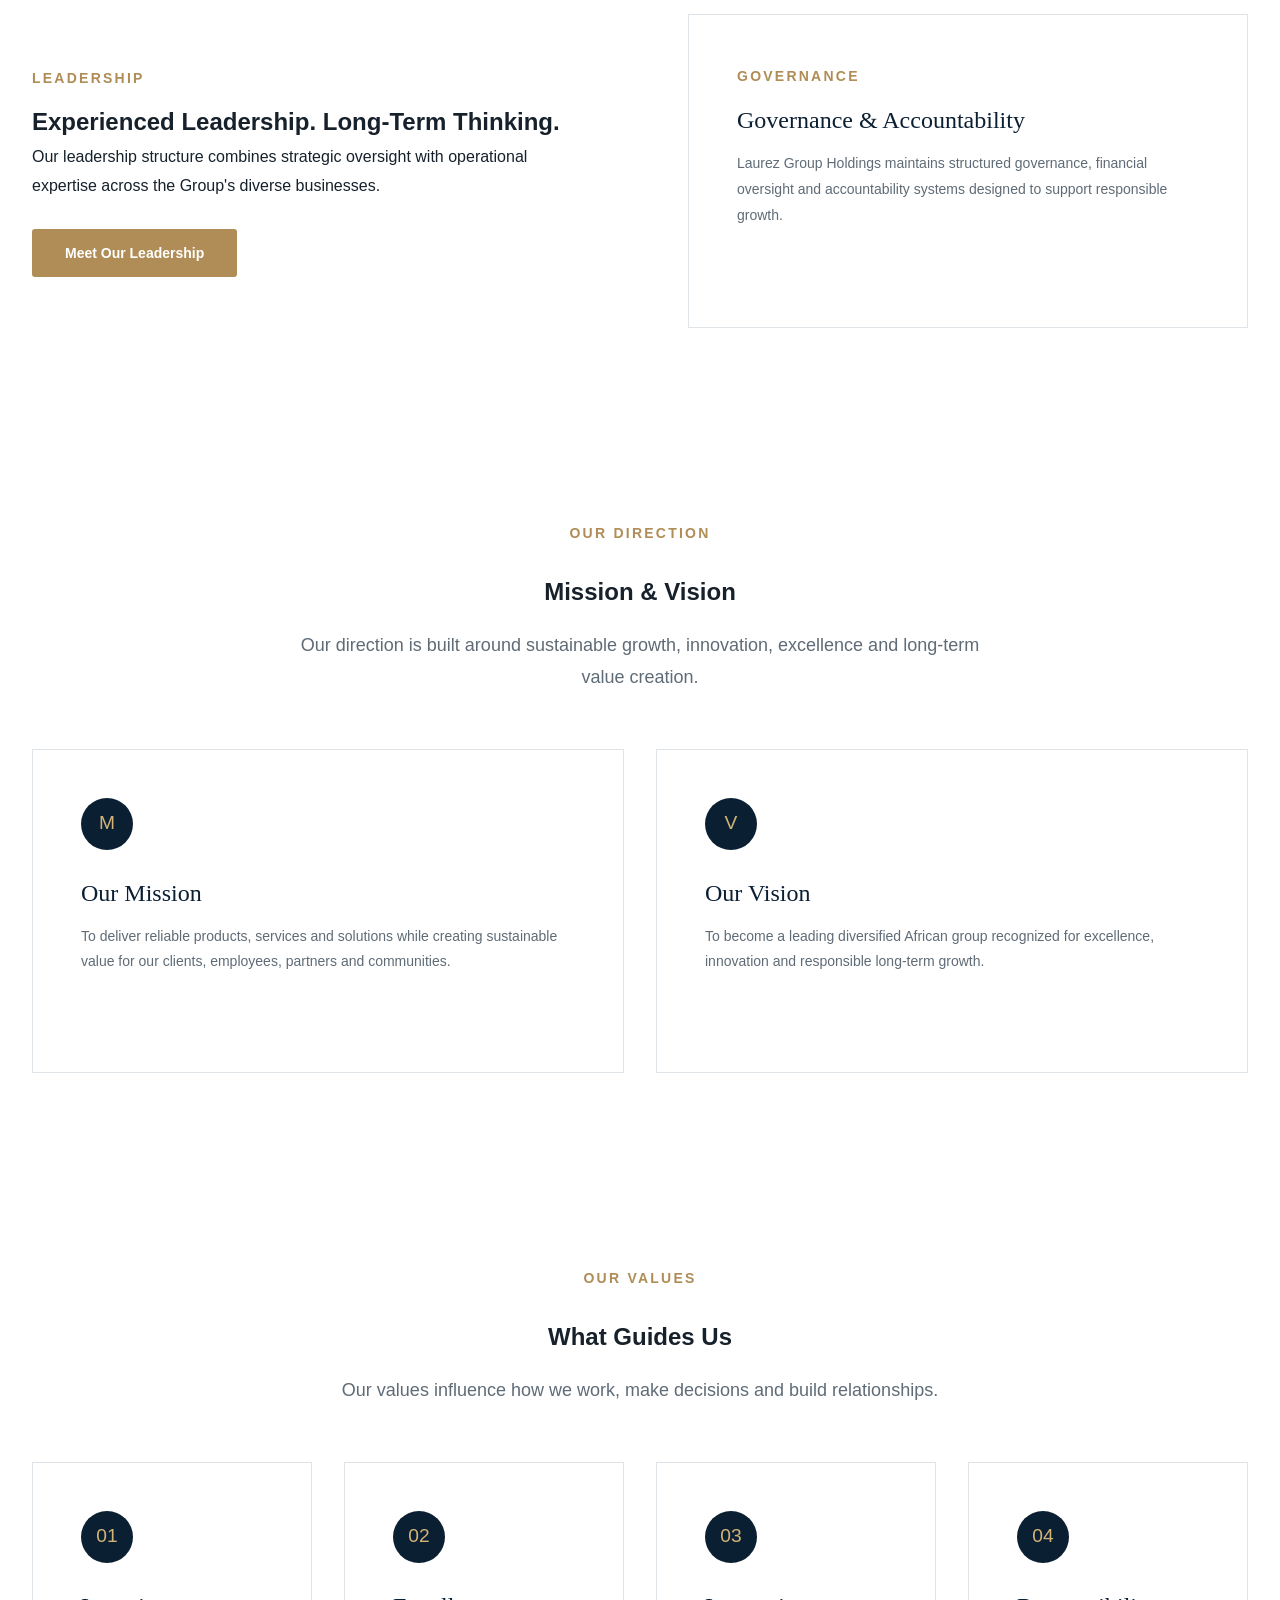
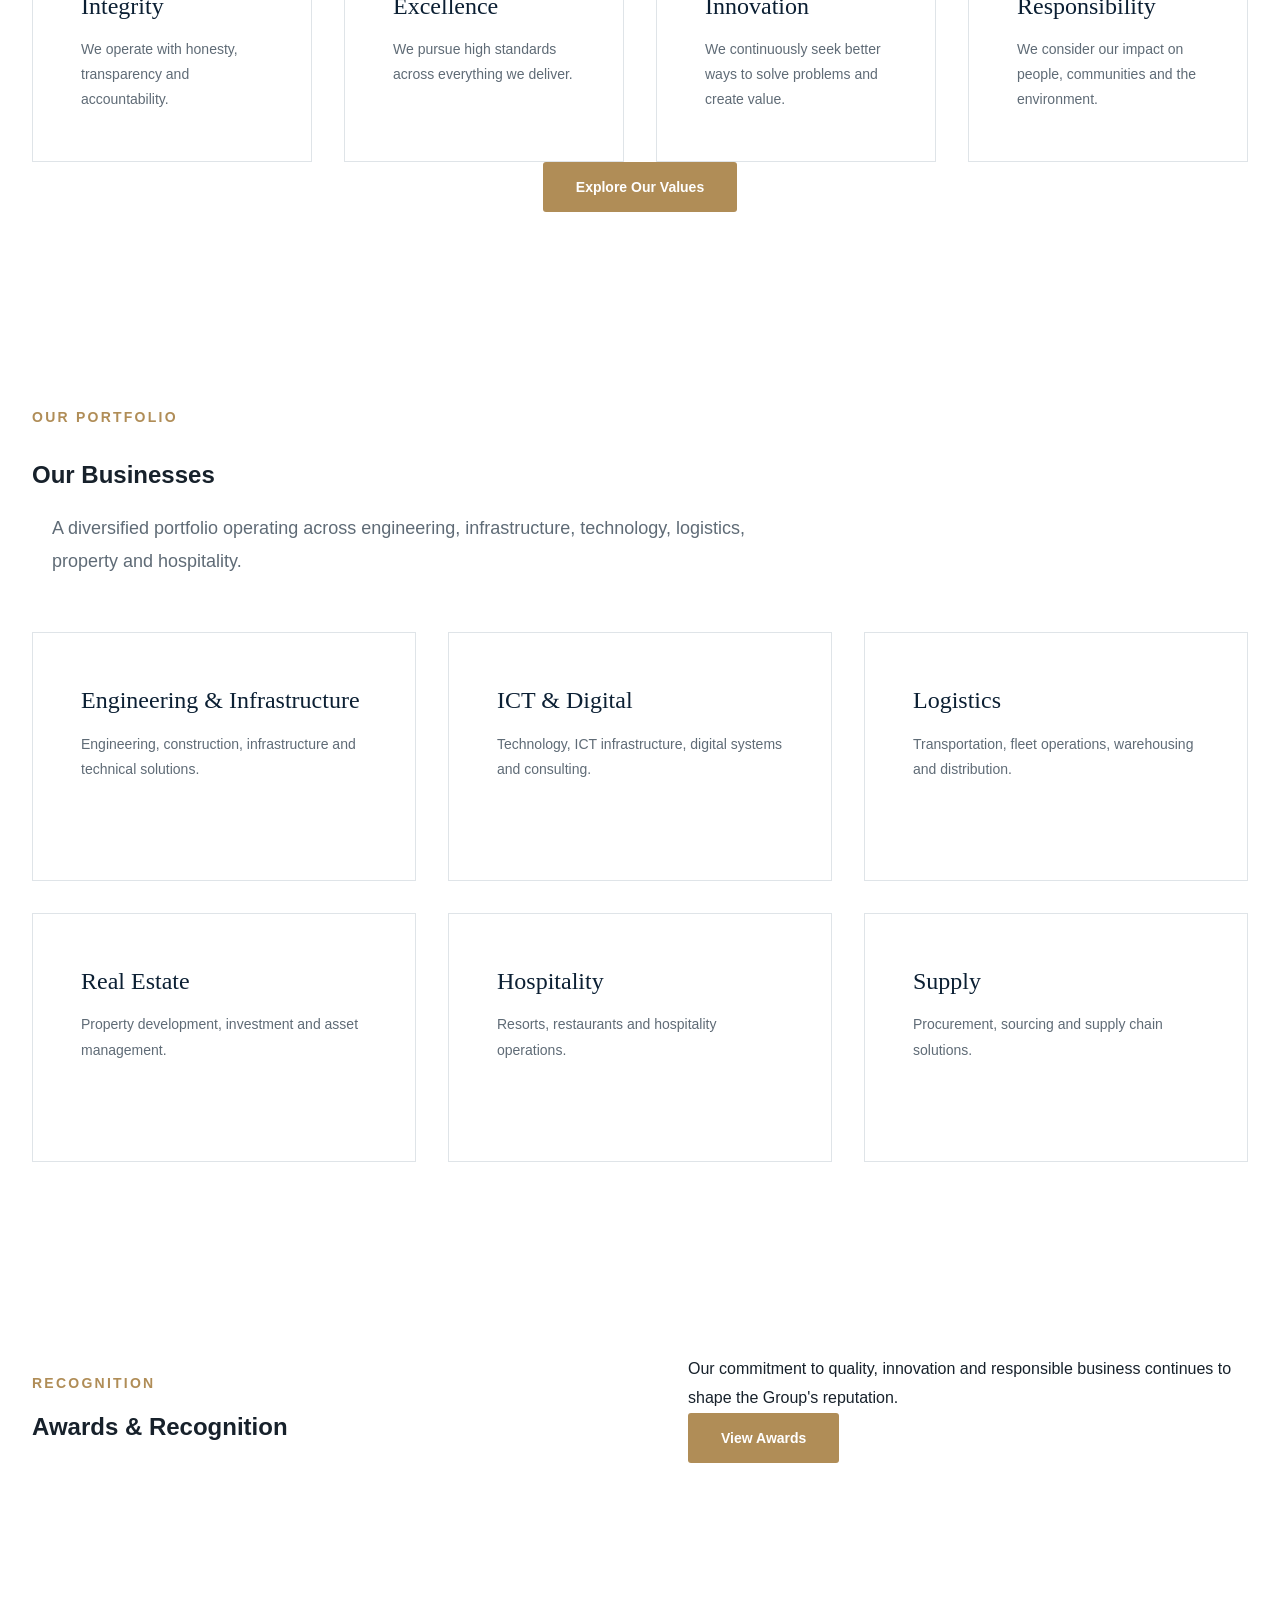
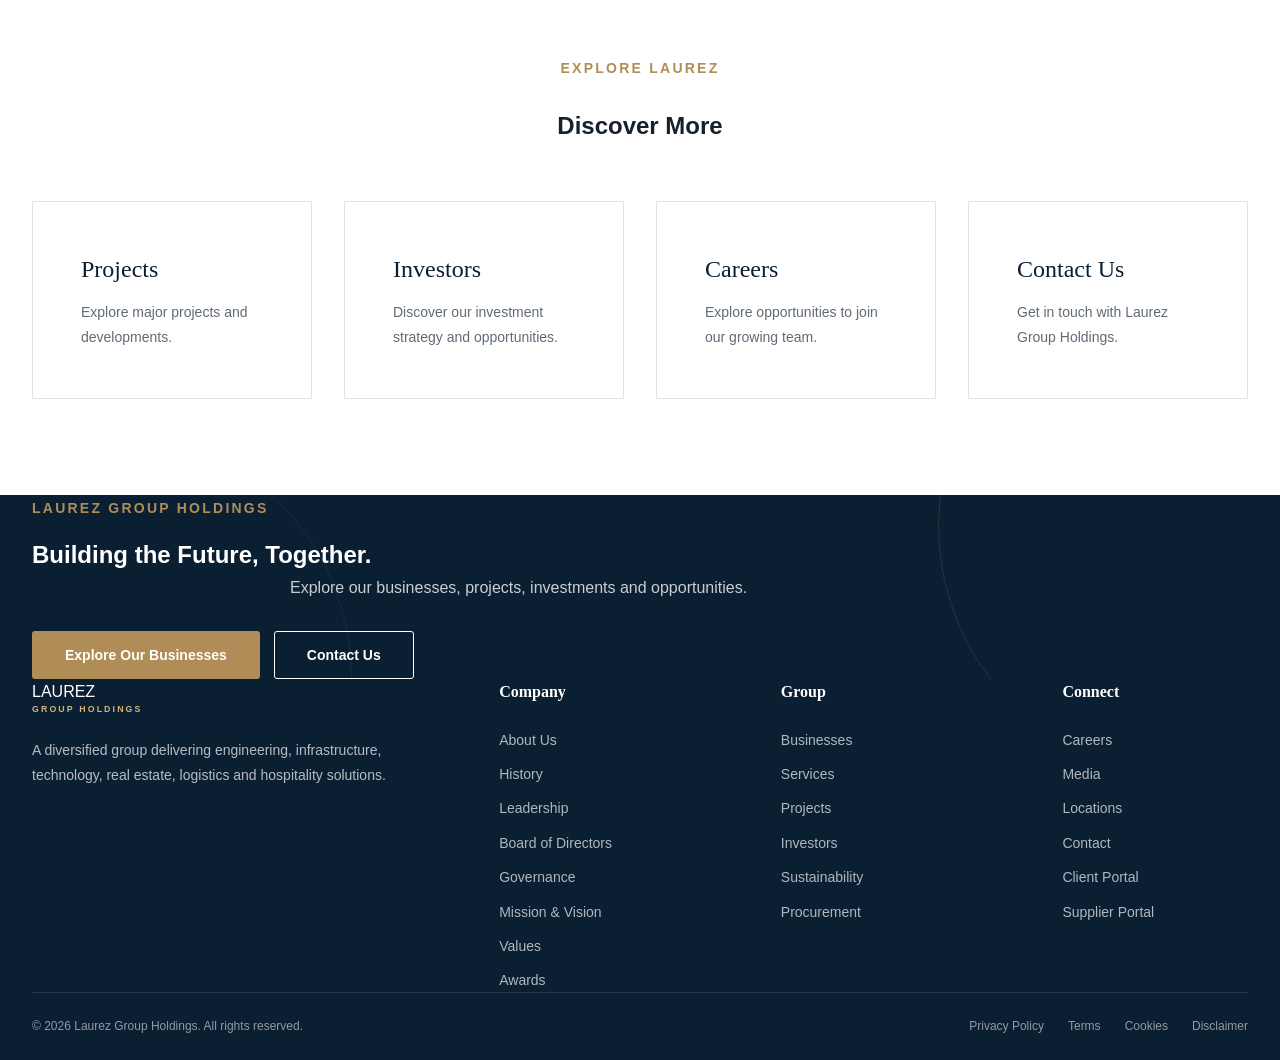
==== commit ea01f841: "added changes to about files" ====
--- a/about/index.html
+++ b/about/index.html
@@ -5,15 +5,10 @@
 
     <meta charset="UTF-8">
 
-    <meta
-        name="viewport"
-        content="width=device-width, initial-scale=1.0"
-    >
-
-    <meta
-        name="description"
-        content="Learn about Laurez Group Holdings, its history, leadership, governance, values and diversified businesses."
-    >
+    <meta name="viewport" content="width=device-width, initial-scale=1.0">
+
+    <meta name="description"
+        content="Learn about Laurez Group Holdings, its history, leadership, governance, values and diversified businesses.">
 
     <title>
         About Us | Laurez Group Holdings
@@ -41,1601 +36,1473 @@
 <body>
 
 
-<!-- =====================================================
+    <!-- =====================================================
      HEADER
 ===================================================== -->
 
-<header class="site-header">
-
-    <div class="container header-inner">
-
-
-        <!-- LOGO -->
-
-        <a
-            href="../index.html"
-            class="site-logo"
-            aria-label="Laurez Group Holdings Home"
-        >
-
-            <span class="logo-main">
-                LAUREZ
-            </span>
-
-            <span class="logo-subtitle">
-                GROUP HOLDINGS
-            </span>
-
-        </a>
-
-
-        <!-- MOBILE MENU -->
-
-        <button
-            class="menu-toggle"
-            type="button"
-            aria-label="Open navigation menu"
-            aria-expanded="false"
-        >
-
-            <span></span>
-            <span></span>
-            <span></span>
-
-        </button>
-
-
-        <!-- =================================================
+    <header class="site-header">
+
+        <div class="container header-inner">
+
+
+            <!-- LOGO -->
+
+            <a href="../index.html" class="site-logo" aria-label="Laurez Group Holdings Home">
+
+                <span class="logo-main">
+                    LAUREZ
+                </span>
+
+                <span class="logo-subtitle">
+                    GROUP HOLDINGS
+                </span>
+
+            </a>
+
+
+            <!-- MOBILE MENU -->
+
+            <button class="menu-toggle" type="button" aria-label="Open navigation menu" aria-expanded="false">
+
+                <span></span>
+                <span></span>
+                <span></span>
+
+            </button>
+
+
+            <!-- =================================================
              MAIN NAVIGATION
         ================================================== -->
 
-        <nav
-            class="main-nav"
-            aria-label="Main navigation"
-        >
-
-
-            <a href="../index.html">
-                Home
-            </a>
-
-
-            <!-- ABOUT -->
-
-            <div class="nav-dropdown">
-
-                <a
-                    href="index.html"
-                    class="active"
-                    aria-current="page"
-                >
-                    About
+            <nav class="main-nav" aria-label="Main navigation">
+
+
+                <a href="../index.html">
+                    Home
                 </a>
 
 
-                <div class="nav-dropdown-menu">
-
-                 
-
-                    <a href="history.html">
-                        Our History
-                    </a>
-
-                    <a href="leadership.html">
-                        Leadership
-                    </a>
-
-                    <a href="board.html">
-                        Board of Directors
-                    </a>
-
-                    <a href="governance.html">
-                        Governance
-                    </a>
-
-                    <a href="mission-vision.html">
-                        Mission &amp; Vision
-                    </a>
-
-                    <a href="values.html">
-                        Our Values
-                    </a>
-
-                    <a href="awards.html">
-                        Awards
-                    </a>
-
-                </div>
-
-            </div>
-
-
-            <!-- BUSINESSES -->
-
-            <a href="../businesses/index.html">
-                Businesses
-            </a>
-
-
-            <!-- SERVICES -->
-
-            <a href="../services/index.html">
-                Services
-            </a>
-
-
-            <!-- PROJECTS -->
-
-            <a href="../projects/index.html">
-                Projects
-            </a>
-
-
-            <!-- INVESTORS -->
-
-            <a href="../investors/index.html">
-                Investors
-            </a>
-
-
-            <!-- SUSTAINABILITY -->
-
-            <a href="../sustainability/index.html">
-                Sustainability
-            </a>
-
-
-            <!-- CAREERS -->
-
-            <a href="../careers/index.html">
-                Careers
-            </a>
-
-
-            <!-- MEDIA -->
-
-            <a href="../media/index.html">
-                Media
-            </a>
-
-
-            <!-- CONTACT -->
-
-            <a href="../contact/index.html">
-                Contact
-            </a>
-
-
-        </nav>
-
-    </div>
-
-</header>
-
-
-
-<!-- =====================================================
-     MAIN CONTENT
-===================================================== -->
-
-<main>
-
-
-    <!-- =================================================
-         HERO
-    ================================================== -->
-
-    <section class="page-hero">
-
-        <div class="container">
-
-            <div class="page-hero-content">
-
-                <span class="section-label">
-                    ABOUT LAUREZ GROUP HOLDINGS
-                </span>
-
-                <h1>
-                    Building Businesses.
-                    Creating Long-Term Value.
-                </h1>
-
-                <p>
-                    Laurez Group Holdings is a diversified
-                    business group operating across engineering,
-                    infrastructure, technology, supply,
-                    logistics, real estate and hospitality.
-                </p>
-
-            </div>
-
-        </div>
-
-    </section>
-
-
-
-    <!-- =================================================
-         WHO WE ARE
-    ================================================== -->
-
-    <section class="section">
-
-        <div class="container">
-
-            <div class="two-column">
-
-
-                <div>
-
-                    <span class="section-label">
-                        WHO WE ARE
-                    </span>
-
-                    <h2>
-                        A Diversified Group
-                        Built for the Future
-                    </h2>
-
-                </div>
-
-
-                <div>
-
-                    <p>
-                        Laurez Group Holdings has developed
-                        into a diversified group with businesses
-                        spanning multiple sectors of the economy.
-                    </p>
-
-                    <p>
-                        Our portfolio combines technical
-                        expertise, infrastructure development,
-                        investment, property, transportation,
-                        hospitality and digital capabilities.
-                    </p>
-
-                    <p>
-                        Each business operates with its own
-                        specialist expertise while contributing
-                        to the wider strength of the Group.
-                    </p>
-
-                </div>
-
-            </div>
-
-        </div>
-
-    </section>
-
-    <!-- =================================================
-     STRATEGIC PILLARS
-================================================== -->
-
-<section class="section about-strategy">
-
-    <div class="container">
-
-        <div class="section-header section-center">
-
-            <span class="section-label">
-                OUR APPROACH
-            </span>
-
-            <h2>
-                Built Around Long-Term Value
-            </h2>
-
-            <p>
-                Our approach to growth is based on disciplined
-                development, operational excellence and
-                strategic diversification.
-            </p>
-
-        </div>
-
-
-        <div class="strategy-grid">
-
-
-            <article class="strategy-card">
-
-                <span class="strategy-number">
-                    01
-                </span>
-
-                <h3>
-                    Technical Excellence
-                </h3>
-
-                <p>
-                    We build our businesses around strong
-                    technical capabilities, professional
-                    expertise and reliable project delivery.
-                </p>
-
-            </article>
-
-
-            <article class="strategy-card">
-
-                <span class="strategy-number">
-                    02
-                </span>
-
-                <h3>
-                    Diversification
-                </h3>
-
-                <p>
-                    Complementary businesses allow the Group
-                    to operate across multiple sectors while
-                    creating opportunities for long-term growth.
-                </p>
-
-            </article>
-
-
-            <article class="strategy-card">
-
-                <span class="strategy-number">
-                    03
-                </span>
-
-                <h3>
-                    Responsible Growth
-                </h3>
-
-                <p>
-                    We seek sustainable expansion supported by
-                    responsible investment, governance and
-                    accountability.
-                </p>
-
-            </article>
-
-
-            <article class="strategy-card">
-
-                <span class="strategy-number">
-                    04
-                </span>
-
-                <h3>
-                    Strategic Partnerships
-                </h3>
-
-                <p>
-                    We work with clients, investors, suppliers
-                    and strategic partners to deliver projects
-                    and create shared value.
-                </p>
-
-            </article>
-
-
-        </div>
-
-    </div>
-
-</section>
-
-  
-
-
-    <!-- =================================================
-         OUR STORY
-    ================================================== -->
-
-    <section class="section section-alt">
-
-        <div class="container">
-
-            <div class="two-column">
-
-
-                <div>
-
-                    <span class="section-label">
-                        OUR STORY
-                    </span>
-
-                    <h2>
-                        From One Business
-                        to a Diversified Group
-                    </h2>
-
-                    <p>
-                        Over the years, Laurez Group Holdings
-                        has expanded from its original operations
-                        into a diversified portfolio of businesses
-                        and strategic investments.
-                    </p>
-
-                    <a
-                        href="history.html"
-                        class="btn btn-primary"
-                    >
-                        Explore Our History
-                    </a>
-
-                </div>
-
-
-                <div class="feature-card">
-
-                    <span class="section-label">
-                        YEAR 24
-                    </span>
-
-                    <h3>
-                        A New Stage of Growth
-                    </h3>
-
-                    <p>
-                        In Year 24, the Group continues to
-                        expand its investment, infrastructure,
-                        real estate, logistics and hospitality
-                        portfolio while developing major
-                        long-term projects.
-                    </p>
-
-                </div>
-
-            </div>
-
-        </div>
-
-    </section>
-
-    <!-- =================================================
-     INTERACTIVE SECTORS
-================================================== -->
-
-<section class="section section-alt about-sectors">
-
-    <div class="container">
-
-        <div class="section-header">
-
-            <span class="section-label">
-                OUR SECTORS
-            </span>
-
-            <h2>
-                Explore Our Areas of Operation
-            </h2>
-
-            <p>
-                Select a sector to learn more about how it
-                contributes to the wider Group.
-            </p>
-
-        </div>
-
-
-        <div class="sector-explorer">
-
-
-            <div class="sector-list">
-
-                <button
-                    type="button"
-                    class="sector-tab active"
-                    data-sector="engineering"
-                >
-                    Engineering
-                </button>
-
-                <button
-                    type="button"
-                    class="sector-tab"
-                    data-sector="technology"
-                >
-                    Technology
-                </button>
-
-                <button
-                    type="button"
-                    class="sector-tab"
-                    data-sector="infrastructure"
-                >
-                    Infrastructure
-                </button>
-
-                <button
-                    type="button"
-                    class="sector-tab"
-                    data-sector="logistics"
-                >
-                    Logistics
-                </button>
-
-                <button
-                    type="button"
-                    class="sector-tab"
-                    data-sector="real-estate"
-                >
-                    Real Estate
-                </button>
-
-                <button
-                    type="button"
-                    class="sector-tab"
-                    data-sector="hospitality"
-                >
-                    Hospitality
-                </button>
-
-            </div>
-
-
-            <div class="sector-content">
-
-
-                <article
-                    class="sector-panel active"
-                    data-panel="engineering"
-                >
-
-                    <span class="section-label">
-                        ENGINEERING
-                    </span>
-
-                    <h3>
-                        Technical Expertise at the Core
-                    </h3>
-
-                    <p>
-                        Engineering remains one of the
-                        foundations of the Group, bringing
-                        together architecture, quantity
-                        surveying, project management, civil
-                        engineering, electrical engineering
-                        and heavy engineering.
-                    </p>
-
-                    <a
-                        href="../businesses/index.html"
-                        class="btn btn-outline"
-                    >
-                        Explore Businesses
-                    </a>
-
-                </article>
-
-
-                <article
-                    class="sector-panel"
-                    data-panel="technology"
-                >
-
-                    <span class="section-label">
-                        TECHNOLOGY
-                    </span>
-
-                    <h3>
-                        ICT &amp; Digital Capabilities
-                    </h3>
-
-                    <p>
-                        Technology capabilities support the
-                        Group's businesses through ICT,
-                        digital solutions and technology-driven
-                        services.
-                    </p>
-
-                    <a
-                        href="../businesses/ict-digital/index.html"
-                        class="btn btn-outline"
-                    >
-                        Explore ICT &amp; Digital
-                    </a>
-
-                </article>
-
-
-                <article
-                    class="sector-panel"
-                    data-panel="infrastructure"
-                >
-
-                    <span class="section-label">
-                        INFRASTRUCTURE
-                    </span>
-
-                    <h3>
-                        Building Essential Infrastructure
-                    </h3>
-
-                    <p>
-                        Civil and road engineering, electrical
-                        engineering, renewable energy and
-                        related technical capabilities support
-                        infrastructure development.
-                    </p>
-
-                    <a
-                        href="../businesses/civil-road-engineering/index.html"
-                        class="btn btn-outline"
-                    >
-                        Explore Infrastructure
-                    </a>
-
-                </article>
-
-
-                <article
-                    class="sector-panel"
-                    data-panel="logistics"
-                >
-
-                    <span class="section-label">
-                        LOGISTICS
-                    </span>
-
-                    <h3>
-                        Moving Goods and Connecting Markets
-                    </h3>
-
-                    <p>
-                        Logistics and transport operations
-                        provide the Group with capabilities
-                        for movement, distribution and supply.
-                    </p>
-
-                    <a
-                        href="../businesses/logistics/index.html"
-                        class="btn btn-outline"
-                    >
-                        Explore Logistics
-                    </a>
-
-                </article>
-
-
-                <article
-                    class="sector-panel"
-                    data-panel="real-estate"
-                >
-
-                    <span class="section-label">
-                        REAL ESTATE
-                    </span>
-
-                    <h3>
-                        Developing Long-Term Assets
-                    </h3>
-
-                    <p>
-                        Real estate forms an important part of
-                        the Group's investment portfolio,
-                        including residential, commercial and
-                        large-scale development projects.
-                    </p>
-
-                    <a
-                        href="../businesses/real-estate/index.html"
-                        class="btn btn-outline"
-                    >
-                        Explore Real Estate
-                    </a>
-
-                </article>
-
-
-                <article
-                    class="sector-panel"
-                    data-panel="hospitality"
-                >
-
-                    <span class="section-label">
-                        HOSPITALITY
-                    </span>
-
-                    <h3>
-                        Hospitality &amp; Leisure
-                    </h3>
-
-                    <p>
-                        Our hospitality operations include
-                        resorts and restaurant businesses,
-                        extending the Group into leisure,
-                        accommodation and dining.
-                    </p>
-
-                    <a
-                        href="../businesses/resort/index.html"
-                        class="btn btn-outline"
-                    >
-                        Explore Hospitality
-                    </a>
-
-                </article>
-
-
-            </div>
-
-        </div>
-
-    </div>
-
-</section>
-
-
-
-    <!-- =================================================
-         LEADERSHIP
-    ================================================== -->
-
-    <section class="section">
-
-        <div class="container">
-
-            <div class="two-column">
-
-
-                <div>
-
-                    <span class="section-label">
-                        LEADERSHIP
-                    </span>
-
-                    <h2>
-                        Experienced Leadership.
-                        Long-Term Thinking.
-                    </h2>
-
-                    <p>
-                        Our leadership structure combines
-                        strategic oversight with operational
-                        expertise across the Group's diverse
-                        businesses.
-                    </p>
-
-
-                    <div class="about-page-actions">
-
-                        <a
-                            href="leadership.html"
-                            class="btn btn-primary"
-                        >
-                            Meet Our Leadership
-                        </a>
-
-                        <a
-                            href="board.html"
-                            class="btn btn-outline"
-                        >
+                <!-- ABOUT -->
+
+                <div class="nav-dropdown">
+
+                    <a href="index.html" class="active" aria-current="page">
+                        About
+                    </a>
+
+
+                    <div class="nav-dropdown-menu">
+
+
+
+                        <a href="history.html">
+                            Our History
+                        </a>
+
+                        <a href="leadership.html">
+                            Leadership
+                        </a>
+
+                        <a href="board.html">
                             Board of Directors
                         </a>
 
+                        <a href="governance.html">
+                            Governance
+                        </a>
+
+                        <a href="mission-vision.html">
+                            Mission &amp; Vision
+                        </a>
+
+                        <a href="values.html">
+                            Our Values
+                        </a>
+
+                        <a href="awards.html">
+                            Awards
+                        </a>
+
                     </div>
 
                 </div>
 
 
-                <div class="feature-card">
-
-                    <span class="section-label">
-                        GOVERNANCE
-                    </span>
-
-                    <h3>
-                        Governance &amp; Accountability
-                    </h3>
-
-                    <p>
-                        Laurez Group Holdings maintains
-                        structured governance, financial
-                        oversight and accountability systems
-                        designed to support responsible growth.
-                    </p>
-
-                    <a
-                        href="governance.html"
-                        class="btn btn-outline"
-                    >
-                        Our Governance
-                    </a>
-
-                </div>
-
-            </div>
-
-        </div>
-
-    </section>
-
-
-
-    <!-- =================================================
-         MISSION & VISION
-    ================================================== -->
-
-    <section class="section section-alt">
-
-        <div class="container">
-
-            <div class="section-header section-center">
-
-                <span class="section-label">
-                    OUR DIRECTION
-                </span>
-
-                <h2>
-                    Mission &amp; Vision
-                </h2>
-
-                <p class="section-description">
-                    Our direction is built around sustainable
-                    growth, innovation, excellence and long-term
-                    value creation.
-                </p>
-
-            </div>
-
-
-            <div class="grid-2">
-
-
-                <article class="feature-card">
-
-                    <span class="feature-card-icon">
-                        M
-                    </span>
-
-                    <h3>
-                        Our Mission
-                    </h3>
-
-                    <p>
-                        To deliver reliable products, services
-                        and solutions while creating sustainable
-                        value for our clients, employees,
-                        partners and communities.
-                    </p>
-
-                    <a
-                        href="mission-vision.html"
-                        class="btn btn-outline"
-                    >
-                        Mission &amp; Vision
-                    </a>
-
-                </article>
-
-
-                <article class="feature-card">
-
-                    <span class="feature-card-icon">
-                        V
-                    </span>
-
-                    <h3>
-                        Our Vision
-                    </h3>
-
-                    <p>
-                        To become a leading diversified African
-                        group recognized for excellence,
-                        innovation and responsible long-term
-                        growth.
-                    </p>
-
-                    <a
-                        href="mission-vision.html"
-                        class="btn btn-outline"
-                    >
-                        Discover Our Vision
-                    </a>
-
-                </article>
-
-
-            </div>
-
-        </div>
-
-    </section>
-
-
-
-    <!-- =================================================
-         VALUES
-    ================================================== -->
-
-    <section class="section">
-
-        <div class="container">
-
-            <div class="section-header section-center">
-
-                <span class="section-label">
-                    OUR VALUES
-                </span>
-
-                <h2>
-                    What Guides Us
-                </h2>
-
-                <p class="section-description">
-                    Our values influence how we work, make
-                    decisions and build relationships.
-                </p>
-
-            </div>
-
-
-            <div class="grid-4">
-
-
-                <article class="feature-card">
-
-                    <span class="feature-card-icon">
-                        01
-                    </span>
-
-                    <h3>
-                        Integrity
-                    </h3>
-
-                    <p>
-                        We operate with honesty, transparency
-                        and accountability.
-                    </p>
-
-                </article>
-
-
-                <article class="feature-card">
-
-                    <span class="feature-card-icon">
-                        02
-                    </span>
-
-                    <h3>
-                        Excellence
-                    </h3>
-
-                    <p>
-                        We pursue high standards across
-                        everything we deliver.
-                    </p>
-
-                </article>
-
-
-                <article class="feature-card">
-
-                    <span class="feature-card-icon">
-                        03
-                    </span>
-
-                    <h3>
-                        Innovation
-                    </h3>
-
-                    <p>
-                        We continuously seek better ways to
-                        solve problems and create value.
-                    </p>
-
-                </article>
-
-
-                <article class="feature-card">
-
-                    <span class="feature-card-icon">
-                        04
-                    </span>
-
-                    <h3>
-                        Responsibility
-                    </h3>
-
-                    <p>
-                        We consider our impact on people,
-                        communities and the environment.
-                    </p>
-
-                </article>
-
-
-            </div>
-
-
-            <div class="section-center">
-
-                <a
-                    href="values.html"
-                    class="btn btn-primary"
-                >
-                    Explore Our Values
-                </a>
-
-            </div>
-
-        </div>
-
-    </section>
-
-
-
-    <!-- =================================================
-         BUSINESSES
-    ================================================== -->
-
-    <section class="section section-alt">
-
-        <div class="container">
-
-            <div class="section-header">
-
-                <span class="section-label">
-                    OUR PORTFOLIO
-                </span>
-
-                <h2>
-                    Our Businesses
-                </h2>
-
-                <p class="section-description">
-                    A diversified portfolio operating across
-                    engineering, infrastructure, technology,
-                    logistics, property and hospitality.
-                </p>
-
-            </div>
-
-
-            <div class="grid-3">
-
-
-                <article class="feature-card">
-
-                    <h3>
-                        Engineering &amp; Infrastructure
-                    </h3>
-
-                    <p>
-                        Engineering, construction,
-                        infrastructure and technical
-                        solutions.
-                    </p>
-
-                    <a
-                        href="../businesses/index.html"
-                        class="btn btn-outline"
-                    >
-                        View Businesses
-                    </a>
-
-                </article>
-
-
-                <article class="feature-card">
-
-                    <h3>
-                        ICT &amp; Digital
-                    </h3>
-
-                    <p>
-                        Technology, ICT infrastructure,
-                        digital systems and consulting.
-                    </p>
-
-                    <a
-                        href="../businesses/ict-digital/index.html"
-                        class="btn btn-outline"
-                    >
-                        ICT &amp; Digital
-                    </a>
-
-                </article>
-
-
-                <article class="feature-card">
-
-                    <h3>
-                        Logistics
-                    </h3>
-
-                    <p>
-                        Transportation, fleet operations,
-                        warehousing and distribution.
-                    </p>
-
-                    <a
-                        href="../businesses/logistics/index.html"
-                        class="btn btn-outline"
-                    >
-                        Logistics
-                    </a>
-
-                </article>
-
-
-                <article class="feature-card">
-
-                    <h3>
-                        Real Estate
-                    </h3>
-
-                    <p>
-                        Property development, investment
-                        and asset management.
-                    </p>
-
-                    <a
-                        href="../businesses/real-estate/index.html"
-                        class="btn btn-outline"
-                    >
-                        Real Estate
-                    </a>
-
-                </article>
-
-
-                <article class="feature-card">
-
-                    <h3>
-                        Hospitality
-                    </h3>
-
-                    <p>
-                        Resorts, restaurants and hospitality
-                        operations.
-                    </p>
-
-                    <a
-                        href="../businesses/resort/index.html"
-                        class="btn btn-outline"
-                    >
-                        Hospitality
-                    </a>
-
-                </article>
-
-
-                <article class="feature-card">
-
-                    <h3>
-                        Supply
-                    </h3>
-
-                    <p>
-                        Procurement, sourcing and supply
-                        chain solutions.
-                    </p>
-
-                    <a
-                        href="../businesses/supply/index.html"
-                        class="btn btn-outline"
-                    >
-                        Supply
-                    </a>
-
-                </article>
-
-
-            </div>
-
-        </div>
-
-    </section>
-
-
-
-    <!-- =================================================
-         AWARDS
-    ================================================== -->
-
-    <section class="section">
-
-        <div class="container">
-
-            <div class="two-column">
-
-
-                <div>
-
-                    <span class="section-label">
-                        RECOGNITION
-                    </span>
-
-                    <h2>
-                        Awards &amp; Recognition
-                    </h2>
-
-                </div>
-
-
-                <div>
-
-                    <p>
-                        Our commitment to quality, innovation
-                        and responsible business continues to
-                        shape the Group's reputation.
-                    </p>
-
-                    <a
-                        href="awards.html"
-                        class="btn btn-primary"
-                    >
-                        View Awards
-                    </a>
-
-                </div>
-
-
-            </div>
-
-        </div>
-
-    </section>
-
-
-
-    <!-- =================================================
-         QUICK LINKS
-    ================================================== -->
-
-    <section class="section section-alt">
-
-        <div class="container">
-
-            <div class="section-header section-center">
-
-                <span class="section-label">
-                    EXPLORE LAUREZ
-                </span>
-
-                <h2>
-                    Discover More
-                </h2>
-
-            </div>
-
-
-            <div class="grid-4">
-
-
-                <a
-                    href="../projects/index.html"
-                    class="feature-card"
-                >
-
-                    <h3>
-                        Projects
-                    </h3>
-
-                    <p>
-                        Explore major projects and
-                        developments.
-                    </p>
-
-                </a>
-
-
-                <a
-                    href="../investors/index.html"
-                    class="feature-card"
-                >
-
-                    <h3>
-                        Investors
-                    </h3>
-
-                    <p>
-                        Discover our investment strategy
-                        and opportunities.
-                    </p>
-
-                </a>
-
-
-                <a
-                    href="../careers/index.html"
-                    class="feature-card"
-                >
-
-                    <h3>
-                        Careers
-                    </h3>
-
-                    <p>
-                        Explore opportunities to join
-                        our growing team.
-                    </p>
-
-                </a>
-
-
-                <a
-                    href="../contact/index.html"
-                    class="feature-card"
-                >
-
-                    <h3>
-                        Contact Us
-                    </h3>
-
-                    <p>
-                        Get in touch with Laurez Group
-                        Holdings.
-                    </p>
-
-                </a>
-
-
-            </div>
-
-        </div>
-
-    </section>
-
-
-
-    <!-- =================================================
-         FINAL CTA
-    ================================================== -->
-
-    <section class="cta">
-
-        <div class="container">
-
-            <span class="section-label">
-                LAUREZ GROUP HOLDINGS
-            </span>
-
-            <h2>
-                Building the Future,
-                Together.
-            </h2>
-
-            <p>
-                Explore our businesses, projects,
-                investments and opportunities.
-            </p>
-
-
-            <div class="about-page-actions">
-
-                <a
-                    href="../businesses/index.html"
-                    class="btn btn-primary"
-                >
-                    Explore Our Businesses
-                </a>
-
-                <a
-                    href="../contact/index.html"
-                    class="btn btn-outline"
-                >
-                    Contact Us
-                </a>
-
-            </div>
-
-        </div>
-
-    </section>
-
-
-</main>
-
-
-
-<!-- =====================================================
-     FOOTER
-===================================================== -->
-
-<footer class="site-footer">
-
-    <div class="container">
-
-
-        <div class="footer-main">
-
-
-            <!-- BRAND -->
-
-            <div class="footer-brand">
-
-                <a
-                    href="../index.html"
-                    class="logo"
-                >
-
-                    <span class="logo-main">
-                        LAUREZ
-                    </span>
-
-                    <span class="logo-subtitle">
-                        GROUP HOLDINGS
-                    </span>
-
-                </a>
-
-                <p>
-                    A diversified group delivering
-                    engineering, infrastructure, technology,
-                    real estate, logistics and hospitality
-                    solutions.
-                </p>
-
-            </div>
-
-
-
-            <!-- COMPANY -->
-
-            <div class="footer-column">
-
-                <h3>
-                    Company
-                </h3>
-
-                <a href="index.html">
-                    About Us
-                </a>
-
-                <a href="history.html">
-                    History
-                </a>
-
-                <a href="leadership.html">
-                    Leadership
-                </a>
-
-                <a href="board.html">
-                    Board of Directors
-                </a>
-
-                <a href="governance.html">
-                    Governance
-                </a>
-
-                <a href="mission-vision.html">
-                    Mission &amp; Vision
-                </a>
-
-                <a href="values.html">
-                    Values
-                </a>
-
-                <a href="awards.html">
-                    Awards
-                </a>
-
-            </div>
-
-
-
-            <!-- GROUP -->
-
-            <div class="footer-column">
-
-                <h3>
-                    Group
-                </h3>
+                <!-- BUSINESSES -->
 
                 <a href="../businesses/index.html">
                     Businesses
                 </a>
 
+
+                <!-- SERVICES -->
+
                 <a href="../services/index.html">
                     Services
                 </a>
 
+
+                <!-- PROJECTS -->
+
                 <a href="../projects/index.html">
                     Projects
                 </a>
 
+
+                <!-- INVESTORS -->
+
                 <a href="../investors/index.html">
                     Investors
                 </a>
 
+
+                <!-- SUSTAINABILITY -->
+
                 <a href="../sustainability/index.html">
                     Sustainability
                 </a>
 
-                <a href="../procurement/index.html">
-                    Procurement
-                </a>
-
-            </div>
-
-
-
-            <!-- CONNECT -->
-
-            <div class="footer-column">
-
-                <h3>
-                    Connect
-                </h3>
+
+                <!-- CAREERS -->
 
                 <a href="../careers/index.html">
                     Careers
                 </a>
 
+
+                <!-- MEDIA -->
+
                 <a href="../media/index.html">
                     Media
                 </a>
 
-                <a href="../locations/index.html">
-                    Locations
-                </a>
+
+                <!-- CONTACT -->
 
                 <a href="../contact/index.html">
                     Contact
                 </a>
 
-                <a href="../portals/client.html">
-                    Client Portal
-                </a>
-
-                <a href="../portals/supplier.html">
-                    Supplier Portal
-                </a>
+
+            </nav>
+
+        </div>
+
+    </header>
+
+
+
+    <!-- =====================================================
+     MAIN CONTENT
+===================================================== -->
+
+    <main>
+
+
+        <!-- =================================================
+         HERO
+    ================================================== -->
+
+        <section class="page-hero">
+
+            <div class="container">
+
+                <div class="page-hero-content">
+
+                    <span class="section-label">
+                        ABOUT LAUREZ GROUP HOLDINGS
+                    </span>
+
+                    <h1>
+                        Building Businesses.
+                        Creating Long-Term Value.
+                    </h1>
+
+                    <p>
+                        Laurez Group Holdings is a diversified
+                        business group operating across engineering,
+                        infrastructure, technology, supply,
+                        logistics, real estate and hospitality.
+                    </p>
+
+                </div>
 
             </div>
 
+        </section>
+
+
+
+        <!-- =================================================
+         WHO WE ARE
+    ================================================== -->
+
+        <section class="section">
+
+            <div class="container">
+
+                <div class="two-column">
+
+
+                    <div>
+
+                        <span class="section-label">
+                            WHO WE ARE
+                        </span>
+
+                        <h2>
+                            A Diversified Group
+                            Built for the Future
+                        </h2>
+
+                    </div>
+
+
+                    <div>
+
+                        <p>
+                            Laurez Group Holdings has developed
+                            into a diversified group with businesses
+                            spanning multiple sectors of the economy.
+                        </p>
+
+                        <p>
+                            Our portfolio combines technical
+                            expertise, infrastructure development,
+                            investment, property, transportation,
+                            hospitality and digital capabilities.
+                        </p>
+
+                        <p>
+                            Each business operates with its own
+                            specialist expertise while contributing
+                            to the wider strength of the Group.
+                        </p>
+
+                    </div>
+
+                </div>
+
+            </div>
+
+        </section>
+
+        <!-- =================================================
+     STRATEGIC PILLARS
+================================================== -->
+
+        <section class="section about-strategy">
+
+            <div class="container">
+
+                <div class="section-header section-center">
+
+                    <span class="section-label">
+                        OUR APPROACH
+                    </span>
+
+                    <h2>
+                        Built Around Long-Term Value
+                    </h2>
+
+                    <p>
+                        Our approach to growth is based on disciplined
+                        development, operational excellence and
+                        strategic diversification.
+                    </p>
+
+                </div>
+
+
+                <div class="strategy-grid">
+
+
+                    <article class="strategy-card">
+
+                        <span class="strategy-number">
+                            01
+                        </span>
+
+                        <h3>
+                            Technical Excellence
+                        </h3>
+
+                        <p>
+                            We build our businesses around strong
+                            technical capabilities, professional
+                            expertise and reliable project delivery.
+                        </p>
+
+                    </article>
+
+
+                    <article class="strategy-card">
+
+                        <span class="strategy-number">
+                            02
+                        </span>
+
+                        <h3>
+                            Diversification
+                        </h3>
+
+                        <p>
+                            Complementary businesses allow the Group
+                            to operate across multiple sectors while
+                            creating opportunities for long-term growth.
+                        </p>
+
+                    </article>
+
+
+                    <article class="strategy-card">
+
+                        <span class="strategy-number">
+                            03
+                        </span>
+
+                        <h3>
+                            Responsible Growth
+                        </h3>
+
+                        <p>
+                            We seek sustainable expansion supported by
+                            responsible investment, governance and
+                            accountability.
+                        </p>
+
+                    </article>
+
+
+                    <article class="strategy-card">
+
+                        <span class="strategy-number">
+                            04
+                        </span>
+
+                        <h3>
+                            Strategic Partnerships
+                        </h3>
+
+                        <p>
+                            We work with clients, investors, suppliers
+                            and strategic partners to deliver projects
+                            and create shared value.
+                        </p>
+
+                    </article>
+
+
+                </div>
+
+            </div>
+
+        </section>
+
+
+
+
+        <!-- =================================================
+         OUR STORY
+    ================================================== -->
+
+        <section class="section section-alt">
+
+            <div class="container">
+
+                <div class="two-column">
+
+
+                    <div>
+
+                        <span class="section-label">
+                            OUR STORY
+                        </span>
+
+                        <h2>
+                            From One Business
+                            to a Diversified Group
+                        </h2>
+
+                        <p>
+                            Over the years, Laurez Group Holdings
+                            has expanded from its original operations
+                            into a diversified portfolio of businesses
+                            and strategic investments.
+                        </p>
+
+                        <a href="history.html" class="btn btn-primary">
+                            Explore Our History
+                        </a>
+
+                    </div>
+
+                    <div class="feature-card">
+
+                        <span class="section-label">
+                            YEAR 24
+                        </span>
+
+                        <h3>
+                            A New Stage of Growth
+                        </h3>
+
+                        <p>
+                            In Year 24, the Group continues to
+                            expand its investment, infrastructure,
+                            real estate, logistics and hospitality
+                            portfolio while developing major
+                            long-term projects.
+                        </p>
+
+                        <a href="../projects/index.html" class="btn btn-outline">
+                            View Our Projects
+                        </a>
+
+                    </div>
+
+
+
+
+
+
+
+
+                </div>
+
+            </div>
+
+        </section>
+
+        <!-- =================================================
+     INTERACTIVE SECTORS
+================================================== -->
+
+        <section class="section section-alt about-sectors">
+
+            <div class="container">
+
+                <div class="section-header">
+
+                    <span class="section-label">
+                        OUR SECTORS
+                    </span>
+
+                    <h2>
+                        Explore Our Areas of Operation
+                    </h2>
+
+                    <p>
+                        Select a sector to learn more about how it
+                        contributes to the wider Group.
+                    </p>
+
+                </div>
+
+
+                <div class="sector-explorer">
+
+
+                    <div class="sector-list">
+
+                        <button type="button" class="sector-tab active" data-sector="engineering">
+                            Engineering
+                        </button>
+
+                        <button type="button" class="sector-tab" data-sector="technology">
+                            Technology
+                        </button>
+
+                        <button type="button" class="sector-tab" data-sector="infrastructure">
+                            Infrastructure
+                        </button>
+
+                        <button type="button" class="sector-tab" data-sector="logistics">
+                            Logistics
+                        </button>
+
+                        <button type="button" class="sector-tab" data-sector="real-estate">
+                            Real Estate
+                        </button>
+
+                        <button type="button" class="sector-tab" data-sector="hospitality">
+                            Hospitality
+                        </button>
+
+                    </div>
+
+
+                    <div class="sector-content">
+
+
+                        <article class="sector-panel active" data-panel="engineering">
+
+                            <span class="section-label">
+                                ENGINEERING
+                            </span>
+
+                            <h3>
+                                Technical Expertise at the Core
+                            </h3>
+
+                            <p>
+                                Engineering remains one of the
+                                foundations of the Group, bringing
+                                together architecture, quantity
+                                surveying, project management, civil
+                                engineering, electrical engineering
+                                and heavy engineering.
+                            </p>
+
+                            <a href="../businesses/index.html" class="btn btn-outline">
+                                Explore Businesses
+                            </a>
+
+                        </article>
+
+
+                        <article class="sector-panel" data-panel="technology">
+
+                            <span class="section-label">
+                                TECHNOLOGY
+                            </span>
+
+                            <h3>
+                                ICT &amp; Digital Capabilities
+                            </h3>
+
+                            <p>
+                                Technology capabilities support the
+                                Group's businesses through ICT,
+                                digital solutions and technology-driven
+                                services.
+                            </p>
+
+                            <a href="../businesses/ict-digital/index.html" class="btn btn-outline">
+                                Explore ICT &amp; Digital
+                            </a>
+
+                        </article>
+
+
+                        <article class="sector-panel" data-panel="infrastructure">
+
+                            <span class="section-label">
+                                INFRASTRUCTURE
+                            </span>
+
+                            <h3>
+                                Building Essential Infrastructure
+                            </h3>
+
+                            <p>
+                                Civil and road engineering, electrical
+                                engineering, renewable energy and
+                                related technical capabilities support
+                                infrastructure development.
+                            </p>
+
+                            <a href="../businesses/civil-road-engineering/index.html" class="btn btn-outline">
+                                Explore Infrastructure
+                            </a>
+
+                        </article>
+
+
+                        <article class="sector-panel" data-panel="logistics">
+
+                            <span class="section-label">
+                                LOGISTICS
+                            </span>
+
+                            <h3>
+                                Moving Goods and Connecting Markets
+                            </h3>
+
+                            <p>
+                                Logistics and transport operations
+                                provide the Group with capabilities
+                                for movement, distribution and supply.
+                            </p>
+
+                            <a href="../businesses/logistics/index.html" class="btn btn-outline">
+                                Explore Logistics
+                            </a>
+
+                        </article>
+
+
+                        <article class="sector-panel" data-panel="real-estate">
+
+                            <span class="section-label">
+                                REAL ESTATE
+                            </span>
+
+                            <h3>
+                                Developing Long-Term Assets
+                            </h3>
+
+                            <p>
+                                Real estate forms an important part of
+                                the Group's investment portfolio,
+                                including residential, commercial and
+                                large-scale development projects.
+                            </p>
+
+                            <a href="../businesses/real-estate/index.html" class="btn btn-outline">
+                                Explore Real Estate
+                            </a>
+
+                        </article>
+
+
+                        <article class="sector-panel" data-panel="hospitality">
+
+                            <span class="section-label">
+                                HOSPITALITY
+                            </span>
+
+                            <h3>
+                                Hospitality &amp; Leisure
+                            </h3>
+
+                            <p>
+                                Our hospitality operations include
+                                resorts and restaurant businesses,
+                                extending the Group into leisure,
+                                accommodation and dining.
+                            </p>
+
+                            <a href="../businesses/resort/index.html" class="btn btn-outline">
+                                Explore Hospitality
+                            </a>
+
+                        </article>
+
+
+                    </div>
+
+                </div>
+
+            </div>
+
+        </section>
+
+
+
+        <!-- =================================================
+         LEADERSHIP
+    ================================================== -->
+
+        <section class="section">
+
+            <div class="container">
+
+                <div class="two-column">
+
+
+                    <div>
+
+                        <span class="section-label">
+                            LEADERSHIP
+                        </span>
+
+                        <h2>
+                            Experienced Leadership.
+                            Long-Term Thinking.
+                        </h2>
+
+                        <p>
+                            Our leadership structure combines
+                            strategic oversight with operational
+                            expertise across the Group's diverse
+                            businesses.
+                        </p>
+
+
+                        <div class="about-page-actions">
+
+                            <a href="leadership.html" class="btn btn-primary">
+                                Meet Our Leadership
+                            </a>
+
+                            <a href="board.html" class="btn btn-outline">
+                                Board of Directors
+                            </a>
+
+                        </div>
+
+                    </div>
+
+
+                    <div class="feature-card">
+
+                        <span class="section-label">
+                            GOVERNANCE
+                        </span>
+
+                        <h3>
+                            Governance &amp; Accountability
+                        </h3>
+
+                        <p>
+                            Laurez Group Holdings maintains
+                            structured governance, financial
+                            oversight and accountability systems
+                            designed to support responsible growth.
+                        </p>
+
+                        <a href="governance.html" class="btn btn-outline">
+                            Our Governance
+                        </a>
+
+                    </div>
+
+                </div>
+
+            </div>
+
+        </section>
+
+
+
+        <!-- =================================================
+         MISSION & VISION
+    ================================================== -->
+
+        <section class="section section-alt">
+
+            <div class="container">
+
+                <div class="section-header section-center">
+
+                    <span class="section-label">
+                        OUR DIRECTION
+                    </span>
+
+                    <h2>
+                        Mission &amp; Vision
+                    </h2>
+
+                    <p class="section-description">
+                        Our direction is built around sustainable
+                        growth, innovation, excellence and long-term
+                        value creation.
+                    </p>
+
+                </div>
+
+
+                <div class="grid-2">
+
+
+                    <article class="feature-card">
+
+                        <span class="feature-card-icon">
+                            M
+                        </span>
+
+                        <h3>
+                            Our Mission
+                        </h3>
+
+                        <p>
+                            To deliver reliable products, services
+                            and solutions while creating sustainable
+                            value for our clients, employees,
+                            partners and communities.
+                        </p>
+
+                        <a href="mission-vision.html" class="btn btn-outline">
+                            Mission &amp; Vision
+                        </a>
+
+                    </article>
+
+
+                    <article class="feature-card">
+
+                        <span class="feature-card-icon">
+                            V
+                        </span>
+
+                        <h3>
+                            Our Vision
+                        </h3>
+
+                        <p>
+                            To become a leading diversified African
+                            group recognized for excellence,
+                            innovation and responsible long-term
+                            growth.
+                        </p>
+
+                        <a href="mission-vision.html" class="btn btn-outline">
+                            Discover Our Vision
+                        </a>
+
+                    </article>
+
+
+                </div>
+
+            </div>
+
+        </section>
+
+
+
+        <!-- =================================================
+         VALUES
+    ================================================== -->
+
+        <section class="section">
+
+            <div class="container">
+
+                <div class="section-header section-center">
+
+                    <span class="section-label">
+                        OUR VALUES
+                    </span>
+
+                    <h2>
+                        What Guides Us
+                    </h2>
+
+                    <p class="section-description">
+                        Our values influence how we work, make
+                        decisions and build relationships.
+                    </p>
+
+                </div>
+
+
+                <div class="grid-4">
+
+
+                    <article class="feature-card">
+
+                        <span class="feature-card-icon">
+                            01
+                        </span>
+
+                        <h3>
+                            Integrity
+                        </h3>
+
+                        <p>
+                            We operate with honesty, transparency
+                            and accountability.
+                        </p>
+
+                    </article>
+
+
+                    <article class="feature-card">
+
+                        <span class="feature-card-icon">
+                            02
+                        </span>
+
+                        <h3>
+                            Excellence
+                        </h3>
+
+                        <p>
+                            We pursue high standards across
+                            everything we deliver.
+                        </p>
+
+                    </article>
+
+
+                    <article class="feature-card">
+
+                        <span class="feature-card-icon">
+                            03
+                        </span>
+
+                        <h3>
+                            Innovation
+                        </h3>
+
+                        <p>
+                            We continuously seek better ways to
+                            solve problems and create value.
+                        </p>
+
+                    </article>
+
+
+                    <article class="feature-card">
+
+                        <span class="feature-card-icon">
+                            04
+                        </span>
+
+                        <h3>
+                            Responsibility
+                        </h3>
+
+                        <p>
+                            We consider our impact on people,
+                            communities and the environment.
+                        </p>
+
+                    </article>
+
+
+                </div>
+
+
+                <div class="section-center">
+
+                    <a href="values.html" class="btn btn-primary">
+                        Explore Our Values
+                    </a>
+
+                </div>
+
+            </div>
+
+        </section>
+
+
+
+        <!-- =================================================
+         BUSINESSES
+    ================================================== -->
+
+        <section class="section section-alt">
+
+            <div class="container">
+
+                <div class="section-header">
+
+                    <span class="section-label">
+                        OUR PORTFOLIO
+                    </span>
+
+                    <h2>
+                        Our Businesses
+                    </h2>
+
+                    <p class="section-description">
+                        A diversified portfolio operating across
+                        engineering, infrastructure, technology,
+                        logistics, property and hospitality.
+                    </p>
+
+                </div>
+
+
+                <div class="grid-3">
+
+
+                    <article class="feature-card">
+
+                        <h3>
+                            Engineering &amp; Infrastructure
+                        </h3>
+
+                        <p>
+                            Engineering, construction,
+                            infrastructure and technical
+                            solutions.
+                        </p>
+
+                        <a href="../businesses/index.html" class="btn btn-outline">
+                            View Businesses
+                        </a>
+
+                    </article>
+
+
+                    <article class="feature-card">
+
+                        <h3>
+                            ICT &amp; Digital
+                        </h3>
+
+                        <p>
+                            Technology, ICT infrastructure,
+                            digital systems and consulting.
+                        </p>
+
+                        <a href="../businesses/ict-digital/index.html" class="btn btn-outline">
+                            ICT &amp; Digital
+                        </a>
+
+                    </article>
+
+
+                    <article class="feature-card">
+
+                        <h3>
+                            Logistics
+                        </h3>
+
+                        <p>
+                            Transportation, fleet operations,
+                            warehousing and distribution.
+                        </p>
+
+                        <a href="../businesses/logistics/index.html" class="btn btn-outline">
+                            Logistics
+                        </a>
+
+                    </article>
+
+
+                    <article class="feature-card">
+
+                        <h3>
+                            Real Estate
+                        </h3>
+
+                        <p>
+                            Property development, investment
+                            and asset management.
+                        </p>
+
+                        <a href="../businesses/real-estate/index.html" class="btn btn-outline">
+                            Real Estate
+                        </a>
+
+                    </article>
+
+
+                    <article class="feature-card">
+
+                        <h3>
+                            Hospitality
+                        </h3>
+
+                        <p>
+                            Resorts, restaurants and hospitality
+                            operations.
+                        </p>
+
+                        <a href="../businesses/resort/index.html" class="btn btn-outline">
+                            Hospitality
+                        </a>
+
+                    </article>
+
+
+                    <article class="feature-card">
+
+                        <h3>
+                            Supply
+                        </h3>
+
+                        <p>
+                            Procurement, sourcing and supply
+                            chain solutions.
+                        </p>
+
+                        <a href="../businesses/supply/index.html" class="btn btn-outline">
+                            Supply
+                        </a>
+
+                    </article>
+
+
+                </div>
+
+            </div>
+
+        </section>
+
+
+
+        <!-- =================================================
+         AWARDS
+    ================================================== -->
+
+        <section class="section">
+
+            <div class="container">
+
+                <div class="two-column">
+
+
+                    <div>
+
+                        <span class="section-label">
+                            RECOGNITION
+                        </span>
+
+                        <h2>
+                            Awards &amp; Recognition
+                        </h2>
+
+                    </div>
+
+
+                    <div>
+
+                        <p>
+                            Our commitment to quality, innovation
+                            and responsible business continues to
+                            shape the Group's reputation.
+                        </p>
+
+                        <a href="awards.html" class="btn btn-primary">
+                            View Awards
+                        </a>
+
+                    </div>
+
+
+                </div>
+
+            </div>
+
+        </section>
+
+
+
+        <!-- =================================================
+         QUICK LINKS
+    ================================================== -->
+
+        <section class="section section-alt">
+
+            <div class="container">
+
+                <div class="section-header section-center">
+
+                    <span class="section-label">
+                        EXPLORE LAUREZ
+                    </span>
+
+                    <h2>
+                        Discover More
+                    </h2>
+
+                </div>
+
+
+                <div class="grid-4">
+
+
+                    <a href="../projects/index.html" class="feature-card">
+
+                        <h3>
+                            Projects
+                        </h3>
+
+                        <p>
+                            Explore major projects and
+                            developments.
+                        </p>
+
+                    </a>
+
+
+                    <a href="../investors/index.html" class="feature-card">
+
+                        <h3>
+                            Investors
+                        </h3>
+
+                        <p>
+                            Discover our investment strategy
+                            and opportunities.
+                        </p>
+
+                    </a>
+
+
+                    <a href="../careers/index.html" class="feature-card">
+
+                        <h3>
+                            Careers
+                        </h3>
+
+                        <p>
+                            Explore opportunities to join
+                            our growing team.
+                        </p>
+
+                    </a>
+
+
+                    <a href="../contact/index.html" class="feature-card">
+
+                        <h3>
+                            Contact Us
+                        </h3>
+
+                        <p>
+                            Get in touch with Laurez Group
+                            Holdings.
+                        </p>
+
+                    </a>
+
+
+                </div>
+
+            </div>
+
+        </section>
+
+
+
+        <!-- =================================================
+         FINAL CTA
+    ================================================== -->
+
+        <section class="cta">
+
+            <div class="container">
+
+                <span class="section-label">
+                    LAUREZ GROUP HOLDINGS
+                </span>
+
+                <h2>
+                    Building the Future,
+                    Together.
+                </h2>
+
+                <p>
+                    Explore our businesses, projects,
+                    investments and opportunities.
+                </p>
+
+
+                <div class="about-page-actions">
+
+                    <a href="../businesses/index.html" class="btn btn-primary">
+                        Explore Our Businesses
+                    </a>
+
+                    <a href="../contact/index.html" class="btn btn-outline">
+                        Contact Us
+                    </a>
+
+                </div>
+
+            </div>
+
+        </section>
+
+
+    </main>
+
+
+
+    <!-- =====================================================
+     FOOTER
+===================================================== -->
+
+    <footer class="site-footer">
+
+        <div class="container">
+
+
+            <div class="footer-main">
+
+
+                <!-- BRAND -->
+
+                <div class="footer-brand">
+
+                    <a href="../index.html" class="logo">
+
+                        <span class="logo-main">
+                            LAUREZ
+                        </span>
+
+                        <span class="logo-subtitle">
+                            GROUP HOLDINGS
+                        </span>
+
+                    </a>
+
+                    <p>
+                        A diversified group delivering
+                        engineering, infrastructure, technology,
+                        real estate, logistics and hospitality
+                        solutions.
+                    </p>
+
+                </div>
+
+
+
+                <!-- COMPANY -->
+
+                <div class="footer-column">
+
+                    <h3>
+                        Company
+                    </h3>
+
+                    <a href="index.html">
+                        About Us
+                    </a>
+
+                    <a href="history.html">
+                        History
+                    </a>
+
+                    <a href="leadership.html">
+                        Leadership
+                    </a>
+
+                    <a href="board.html">
+                        Board of Directors
+                    </a>
+
+                    <a href="governance.html">
+                        Governance
+                    </a>
+
+                    <a href="mission-vision.html">
+                        Mission &amp; Vision
+                    </a>
+
+                    <a href="values.html">
+                        Values
+                    </a>
+
+                    <a href="awards.html">
+                        Awards
+                    </a>
+
+                </div>
+
+
+
+                <!-- GROUP -->
+
+                <div class="footer-column">
+
+                    <h3>
+                        Group
+                    </h3>
+
+                    <a href="../businesses/index.html">
+                        Businesses
+                    </a>
+
+                    <a href="../services/index.html">
+                        Services
+                    </a>
+
+                    <a href="../projects/index.html">
+                        Projects
+                    </a>
+
+                    <a href="../investors/index.html">
+                        Investors
+                    </a>
+
+                    <a href="../sustainability/index.html">
+                        Sustainability
+                    </a>
+
+                    <a href="../procurement/index.html">
+                        Procurement
+                    </a>
+
+                </div>
+
+
+
+                <!-- CONNECT -->
+
+                <div class="footer-column">
+
+                    <h3>
+                        Connect
+                    </h3>
+
+                    <a href="../careers/index.html">
+                        Careers
+                    </a>
+
+                    <a href="../media/index.html">
+                        Media
+                    </a>
+
+                    <a href="../locations/index.html">
+                        Locations
+                    </a>
+
+                    <a href="../contact/index.html">
+                        Contact
+                    </a>
+
+                    <a href="../portals/client.html">
+                        Client Portal
+                    </a>
+
+                    <a href="../portals/supplier.html">
+                        Supplier Portal
+                    </a>
+
+                </div>
+
+
+            </div>
+
+
+
+            <!-- FOOTER BOTTOM -->
+
+            <div class="footer-bottom">
+
+
+                <p>
+                    &copy; 2026 Laurez Group Holdings.
+                    All rights reserved.
+                </p>
+
+
+                <div class="footer-legal">
+
+                    <a href="../legal/privacy-policy.html">
+                        Privacy Policy
+                    </a>
+
+                    <a href="../legal/terms.html">
+                        Terms
+                    </a>
+
+                    <a href="../legal/cookies.html">
+                        Cookies
+                    </a>
+
+                    <a href="../legal/disclaimer.html">
+                        Disclaimer
+                    </a>
+
+                </div>
+
+
+            </div>
 
         </div>
 
-
-
-        <!-- FOOTER BOTTOM -->
-
-        <div class="footer-bottom">
-
-
-            <p>
-                &copy; 2026 Laurez Group Holdings.
-                All rights reserved.
-            </p>
-
-
-            <div class="footer-legal">
-
-                <a href="../legal/privacy-policy.html">
-                    Privacy Policy
-                </a>
-
-                <a href="../legal/terms.html">
-                    Terms
-                </a>
-
-                <a href="../legal/cookies.html">
-                    Cookies
-                </a>
-
-                <a href="../legal/disclaimer.html">
-                    Disclaimer
-                </a>
-
-            </div>
-
-
-        </div>
-
-    </div>
-
-</footer>
-
-
-
-<!-- =====================================================
+    </footer>
+
+
+
+    <!-- =====================================================
      JAVASCRIPT
 ===================================================== -->
 
-<script src="../assets/js/main.js"></script>
-<script src="../assets/js/navigation.js"></script>
-<script src="../assets/js/animations.js"></script>
+    <script src="../assets/js/main.js"></script>
+    <script src="../assets/js/navigation.js"></script>
+    <script src="../assets/js/animations.js"></script>
+    <script src="../assets/js/about.js"></script>
 
 </body>
 
--- a/assets/css/pages/about.css
+++ b/assets/css/pages/about.css
@@ -981,4 +981,628 @@
         transition: none;
     }
 
+}
+
+/* =========================================================
+   ABOUT US — YEAR 24 ENHANCEMENTS
+   STRATEGIC PILLARS + SECTOR EXPLORER
+========================================================= */
+
+
+/* =========================================================
+   STRATEGIC PILLARS
+========================================================= */
+
+.about-strategy {
+    position: relative;
+    overflow: hidden;
+}
+
+.about-strategy::before {
+    content: "";
+
+    position: absolute;
+
+    width: 420px;
+    height: 420px;
+
+    top: -220px;
+    right: -180px;
+
+    border: 1px solid rgba(176, 141, 87, 0.12);
+
+    border-radius: 50%;
+
+    pointer-events: none;
+}
+
+.strategy-grid {
+    position: relative;
+    z-index: 1;
+
+    display: grid;
+
+    grid-template-columns:
+        repeat(4, 1fr);
+
+    gap: 20px;
+}
+
+.strategy-card {
+    position: relative;
+
+    min-height: 280px;
+
+    padding: 38px 30px;
+
+    background: var(--color-white);
+
+    border:
+        1px solid
+        rgba(7, 21, 34, 0.08);
+
+    overflow: hidden;
+
+    transition:
+        transform 0.3s ease,
+        box-shadow 0.3s ease,
+        border-color 0.3s ease;
+}
+
+.strategy-card::before {
+    content: "";
+
+    position: absolute;
+
+    left: 0;
+    bottom: 0;
+
+    width: 100%;
+    height: 3px;
+
+    background: var(--color-gold);
+
+    transform: scaleX(0);
+
+    transform-origin: left;
+
+    transition:
+        transform 0.35s ease;
+}
+
+.strategy-card:hover {
+    transform: translateY(-6px);
+
+    border-color:
+        rgba(176, 141, 87, 0.35);
+
+    box-shadow:
+        0 18px 45px
+        rgba(7, 21, 34, 0.09);
+}
+
+.strategy-card:hover::before {
+    transform: scaleX(1);
+}
+
+.strategy-number {
+    display: block;
+
+    margin-bottom: 35px;
+
+    color: var(--color-gold);
+
+    font-size: 0.75rem;
+
+    font-weight: 700;
+
+    letter-spacing: 0.16em;
+}
+
+.strategy-card h3 {
+    margin-bottom: 15px;
+
+    color: var(--color-primary);
+
+    font-size: 1.25rem;
+}
+
+.strategy-card p {
+    margin: 0;
+
+    color: var(--color-text);
+
+    line-height: 1.75;
+}
+
+
+/* =========================================================
+   SECTOR EXPLORER
+========================================================= */
+
+.about-sectors {
+    overflow: hidden;
+}
+
+.sector-explorer {
+    display: grid;
+
+    grid-template-columns:
+        280px minmax(0, 1fr);
+
+    min-height: 430px;
+
+    border:
+        1px solid
+        rgba(7, 21, 34, 0.08);
+
+    background: var(--color-white);
+}
+
+
+/* =========================================================
+   SECTOR TABS
+========================================================= */
+
+.sector-list {
+    display: flex;
+
+    flex-direction: column;
+
+    padding: 15px;
+
+    background:
+        var(--color-primary);
+}
+
+.sector-tab {
+    position: relative;
+
+    width: 100%;
+
+    padding: 19px 22px;
+
+    border: 0;
+
+    border-bottom:
+        1px solid
+        rgba(255, 255, 255, 0.08);
+
+    background: transparent;
+
+    color:
+        rgba(255, 255, 255, 0.65);
+
+    font-family: inherit;
+
+    font-size: 0.9rem;
+
+    font-weight: 600;
+
+    text-align: left;
+
+    cursor: pointer;
+
+    transition:
+        color 0.3s ease,
+        background 0.3s ease,
+        padding 0.3s ease;
+}
+
+.sector-tab::before {
+    content: "";
+
+    position: absolute;
+
+    left: 0;
+    top: 50%;
+
+    width: 3px;
+    height: 0;
+
+    transform:
+        translateY(-50%);
+
+    background:
+        var(--color-gold);
+
+    transition:
+        height 0.3s ease;
+}
+
+.sector-tab:hover {
+    color:
+        var(--color-white);
+
+    background:
+        rgba(255, 255, 255, 0.04);
+
+    padding-left: 28px;
+}
+
+.sector-tab.active {
+    color:
+        var(--color-white);
+
+    background:
+        rgba(255, 255, 255, 0.07);
+}
+
+.sector-tab.active::before {
+    height: 30px;
+}
+
+
+/* =========================================================
+   SECTOR CONTENT
+========================================================= */
+
+.sector-content {
+    position: relative;
+
+    min-height: 430px;
+
+    padding: 60px;
+}
+
+.sector-panel {
+    display: none;
+
+    max-width: 680px;
+
+    animation:
+        sectorPanelReveal
+        0.35s
+        ease-out;
+}
+
+.sector-panel.active {
+    display: block;
+}
+
+.sector-panel .section-label {
+    display: inline-block;
+
+    margin-bottom: 15px;
+
+    color:
+        var(--color-gold);
+}
+
+.sector-panel h3 {
+    margin-bottom: 20px;
+
+    color:
+        var(--color-primary);
+
+    font-size:
+        clamp(1.6rem, 3vw, 2.2rem);
+
+    line-height: 1.2;
+}
+
+.sector-panel p {
+    max-width: 650px;
+
+    margin-bottom: 30px;
+
+    line-height: 1.85;
+}
+
+.sector-panel .btn {
+    margin-top: 5px;
+}
+
+
+/* =========================================================
+   SECTOR DECORATION
+========================================================= */
+
+.sector-content::after {
+    content: "";
+
+    position: absolute;
+
+    width: 230px;
+    height: 230px;
+
+    right: -100px;
+    bottom: -100px;
+
+    border:
+        1px solid
+        rgba(176, 141, 87, 0.16);
+
+    border-radius: 50%;
+
+    pointer-events: none;
+}
+
+
+/* =========================================================
+   SECTOR ANIMATION
+========================================================= */
+
+@keyframes sectorPanelReveal {
+
+    from {
+        opacity: 0;
+
+        transform:
+            translateY(12px);
+    }
+
+    to {
+        opacity: 1;
+
+        transform:
+            translateY(0);
+    }
+
+}
+
+
+/* =========================================================
+   STATISTICS COUNTER ENHANCEMENT
+========================================================= */
+
+.about-statistics .stat strong {
+    min-height: 52px;
+
+    font-variant-numeric:
+        tabular-nums;
+}
+
+.about-statistics .stat {
+    position: relative;
+}
+
+.about-statistics .stat::after {
+    content: "";
+
+    position: absolute;
+
+    bottom: 0;
+    left: 50%;
+
+    width: 0;
+    height: 2px;
+
+    transform:
+        translateX(-50%);
+
+    background:
+        var(--color-gold);
+
+    transition:
+        width 0.35s ease;
+}
+
+.about-statistics .stat:hover::after {
+    width: 40px;
+}
+
+
+/* =========================================================
+   TABLET
+========================================================= */
+
+@media (max-width: 1100px) {
+
+    .strategy-grid {
+        grid-template-columns:
+            repeat(2, 1fr);
+    }
+
+    .sector-explorer {
+        grid-template-columns:
+            230px minmax(0, 1fr);
+    }
+
+    .sector-content {
+        padding: 45px;
+    }
+
+}
+
+
+/* =========================================================
+   MOBILE
+========================================================= */
+
+@media (max-width: 768px) {
+
+    .strategy-grid {
+        grid-template-columns: 1fr;
+
+        gap: 15px;
+    }
+
+    .strategy-card {
+        min-height: auto;
+
+        padding: 30px 25px;
+    }
+
+    .strategy-number {
+        margin-bottom: 22px;
+    }
+
+    .sector-explorer {
+        display: block;
+
+        min-height: 0;
+    }
+
+    .sector-list {
+        display: grid;
+
+        grid-template-columns:
+            repeat(2, 1fr);
+
+        padding: 10px;
+
+        gap: 5px;
+    }
+
+    .sector-tab {
+        padding: 15px;
+
+        border: 0;
+
+        font-size: 0.82rem;
+    }
+
+    .sector-tab:hover {
+        padding-left: 15px;
+    }
+
+    .sector-tab.active::before {
+        display: none;
+    }
+
+    .sector-content {
+        min-height: 360px;
+
+        padding: 40px 30px;
+    }
+
+    .sector-panel h3 {
+        font-size: 1.7rem;
+    }
+
+}
+
+
+/* =========================================================
+   SMALL PHONES
+========================================================= */
+
+@media (max-width: 480px) {
+
+    .sector-list {
+        grid-template-columns: 1fr;
+    }
+
+    .sector-tab {
+        padding: 14px 16px;
+    }
+
+    .sector-content {
+        min-height: 390px;
+
+        padding: 32px 22px;
+    }
+
+    .sector-panel h3 {
+        font-size: 1.5rem;
+    }
+
+    .sector-panel p {
+        font-size: 0.95rem;
+
+        line-height: 1.7;
+    }
+
+}
+
+
+/* =========================================================
+   ACCESSIBILITY
+========================================================= */
+
+.sector-tab:focus-visible {
+    outline:
+        2px solid
+        var(--color-gold);
+
+    outline-offset:
+        -2px;
+}
+
+
+/* =========================================================
+   REDUCED MOTION
+========================================================= */
+
+@media (prefers-reduced-motion: reduce) {
+
+    .strategy-card,
+    .sector-tab,
+    .sector-panel,
+    .about-statistics .stat::after {
+        transition: none;
+        animation: none;
+    }
+
+}
+
+/* =========================================================
+   STRATEGIC PILLARS — INTERACTIVE STATE
+========================================================= */
+
+.strategy-card {
+    cursor: pointer;
+}
+
+.strategy-card-active {
+    transform: translateY(-8px);
+
+    border-color:
+        rgba(176, 141, 87, 0.55);
+
+    box-shadow:
+        0 22px 50px
+        rgba(7, 21, 34, 0.13);
+}
+
+.strategy-card-active::before {
+    transform: scaleX(1);
+}
+
+.strategy-card-active .strategy-number {
+    color: var(--color-primary);
+}
+
+.strategy-card-active h3 {
+    color: var(--color-gold);
+}
+
+
+/* =========================================================
+   STRATEGIC PILLARS — MOBILE
+========================================================= */
+
+@media (max-width: 768px) {
+
+    .strategy-card-active {
+        transform: translateY(-4px);
+    }
+
+}
+
+
+/* =========================================================
+   STRATEGIC PILLARS — ACCESSIBILITY
+========================================================= */
+
+.strategy-card:focus-visible {
+    outline:
+        2px solid
+        var(--color-gold);
+
+    outline-offset: 3px;
+}
+
+
+/* =========================================================
+   STRATEGIC PILLARS — REDUCED MOTION
+========================================================= */
+
+@media (prefers-reduced-motion: reduce) {
+
+    .strategy-card {
+        transition: none;
+    }
+
 }
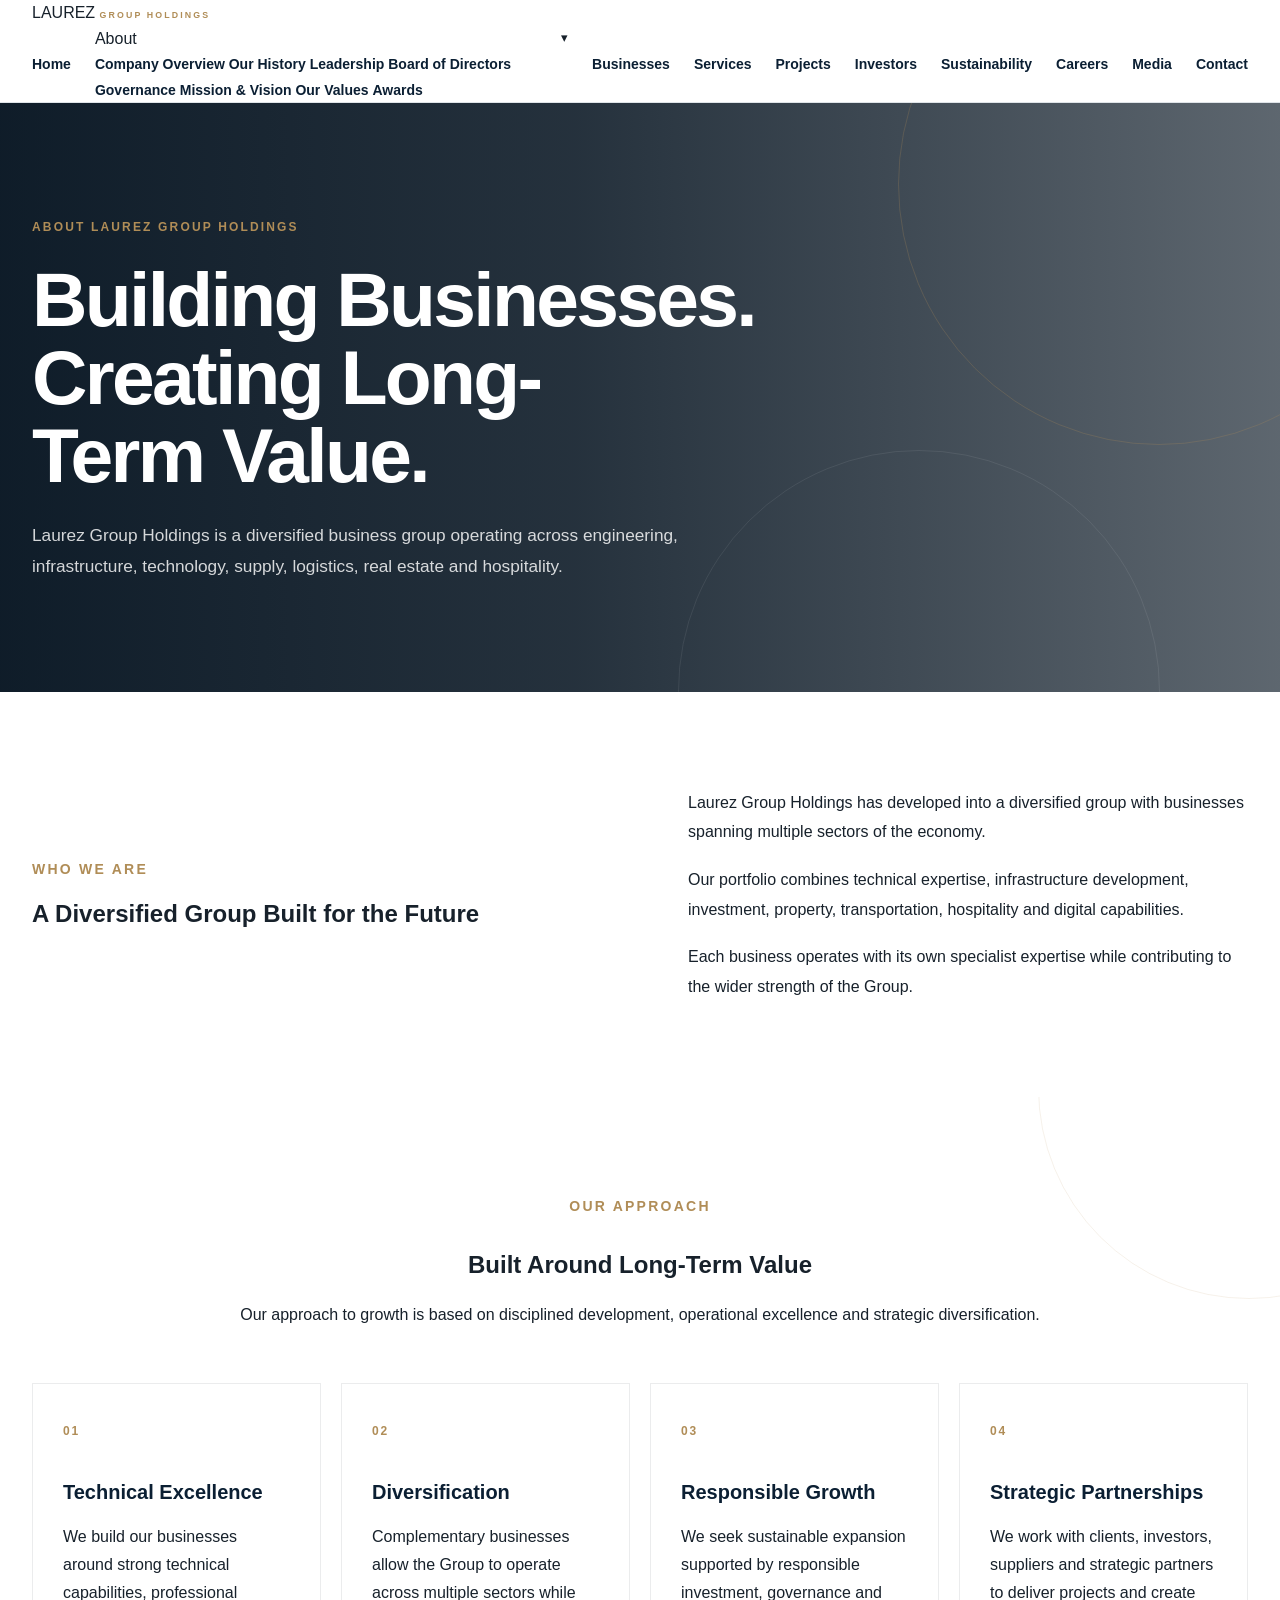
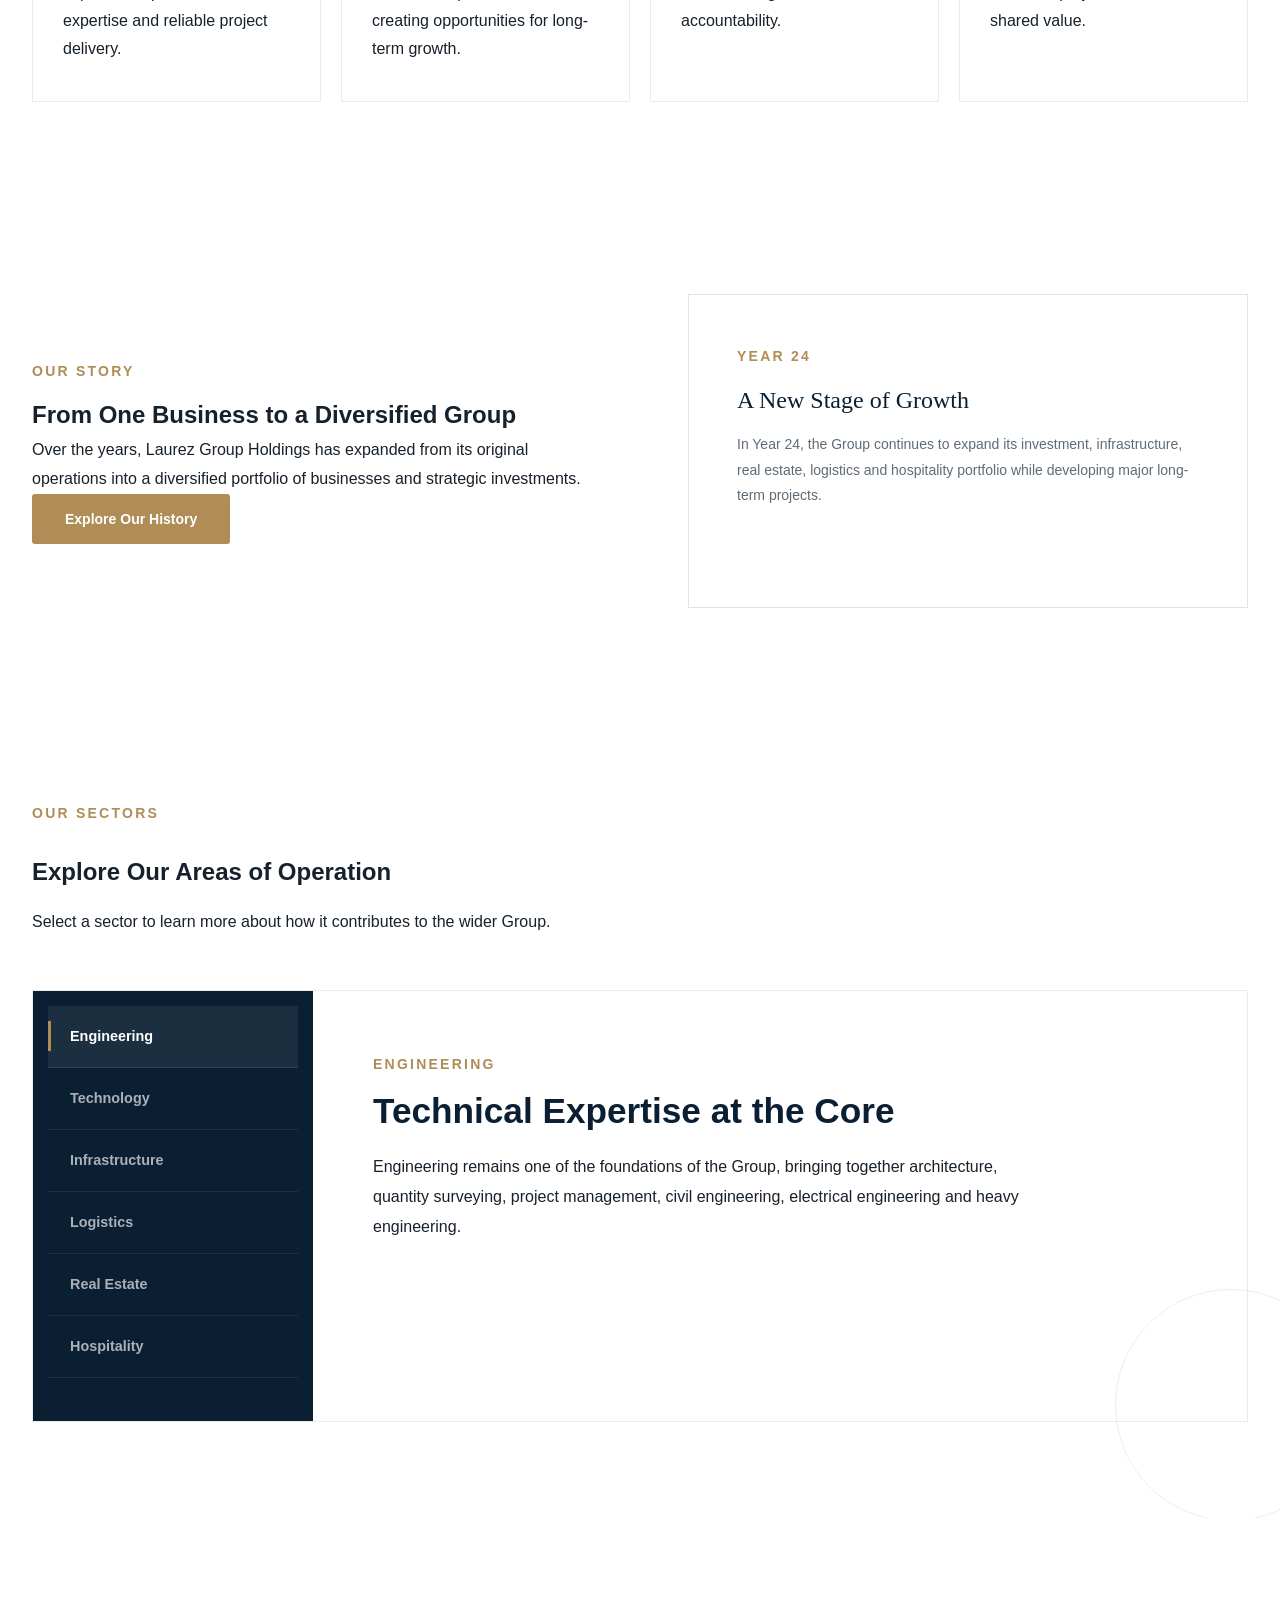
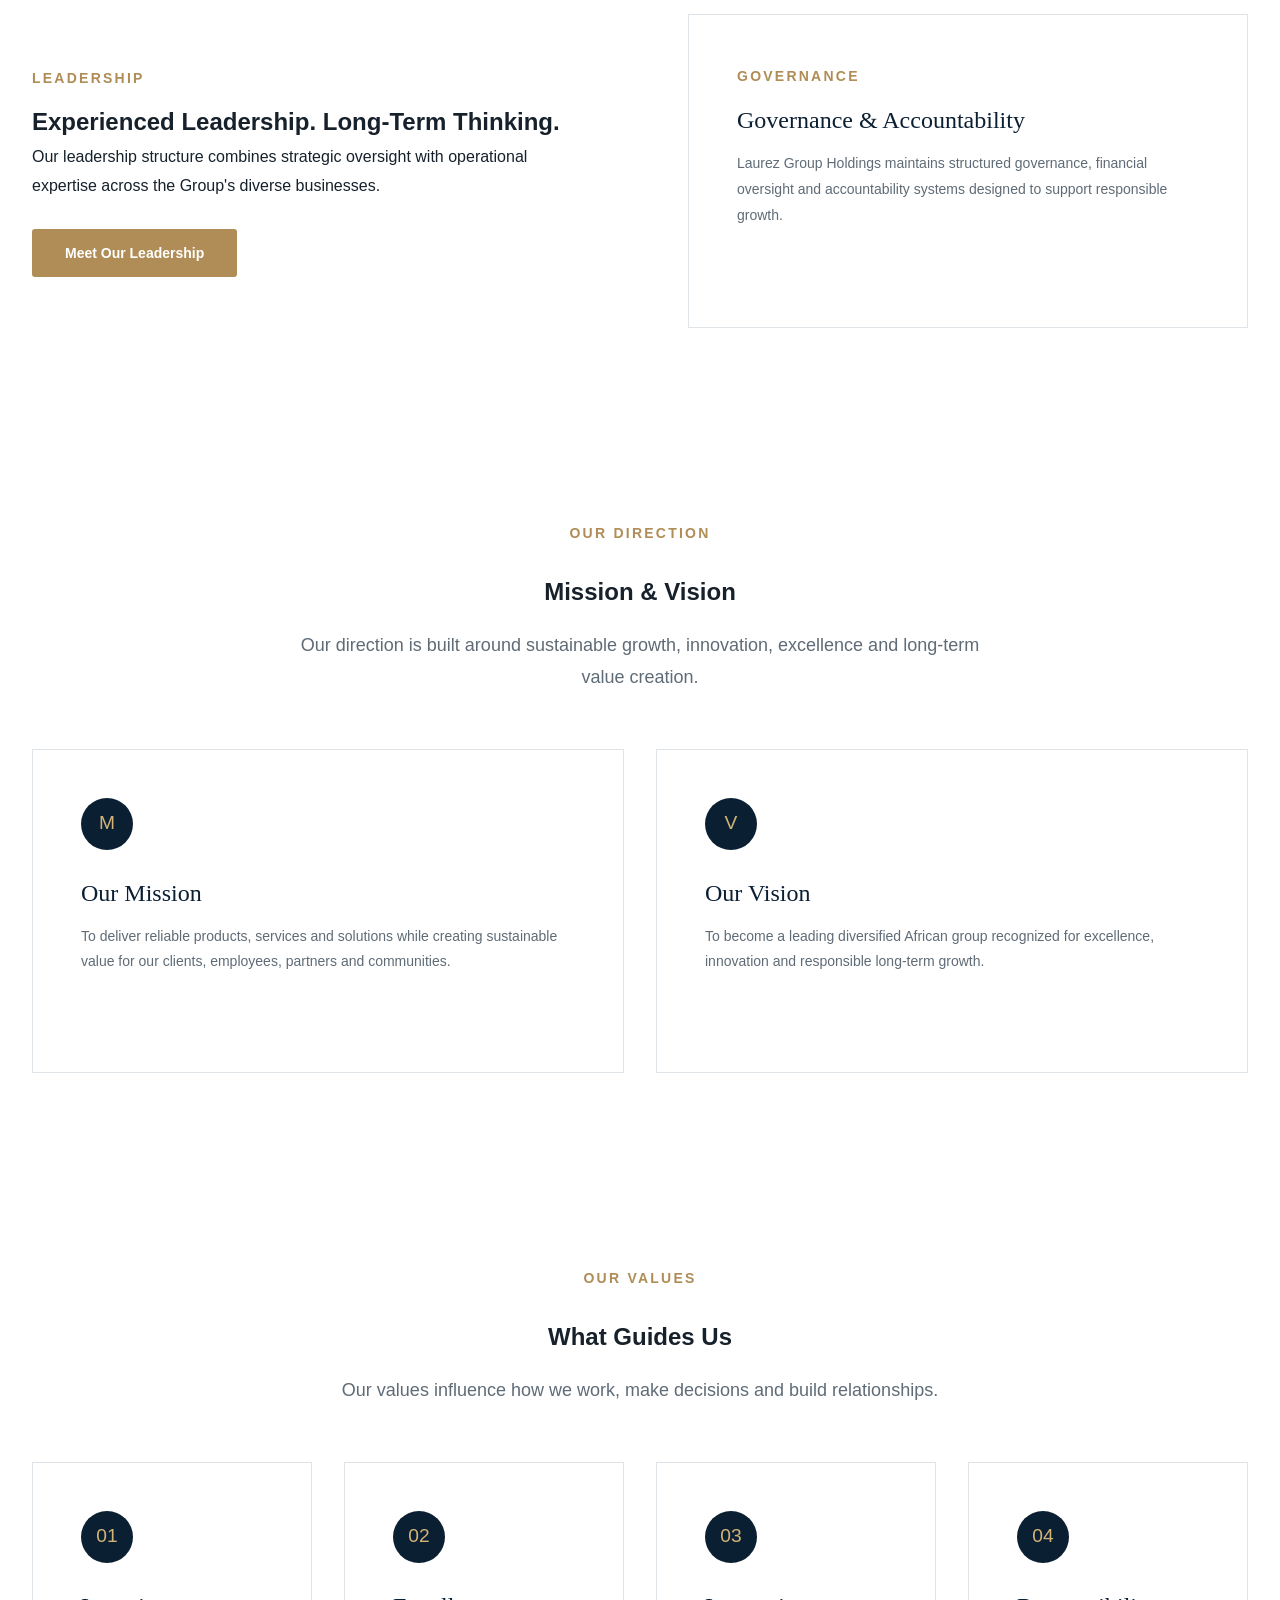
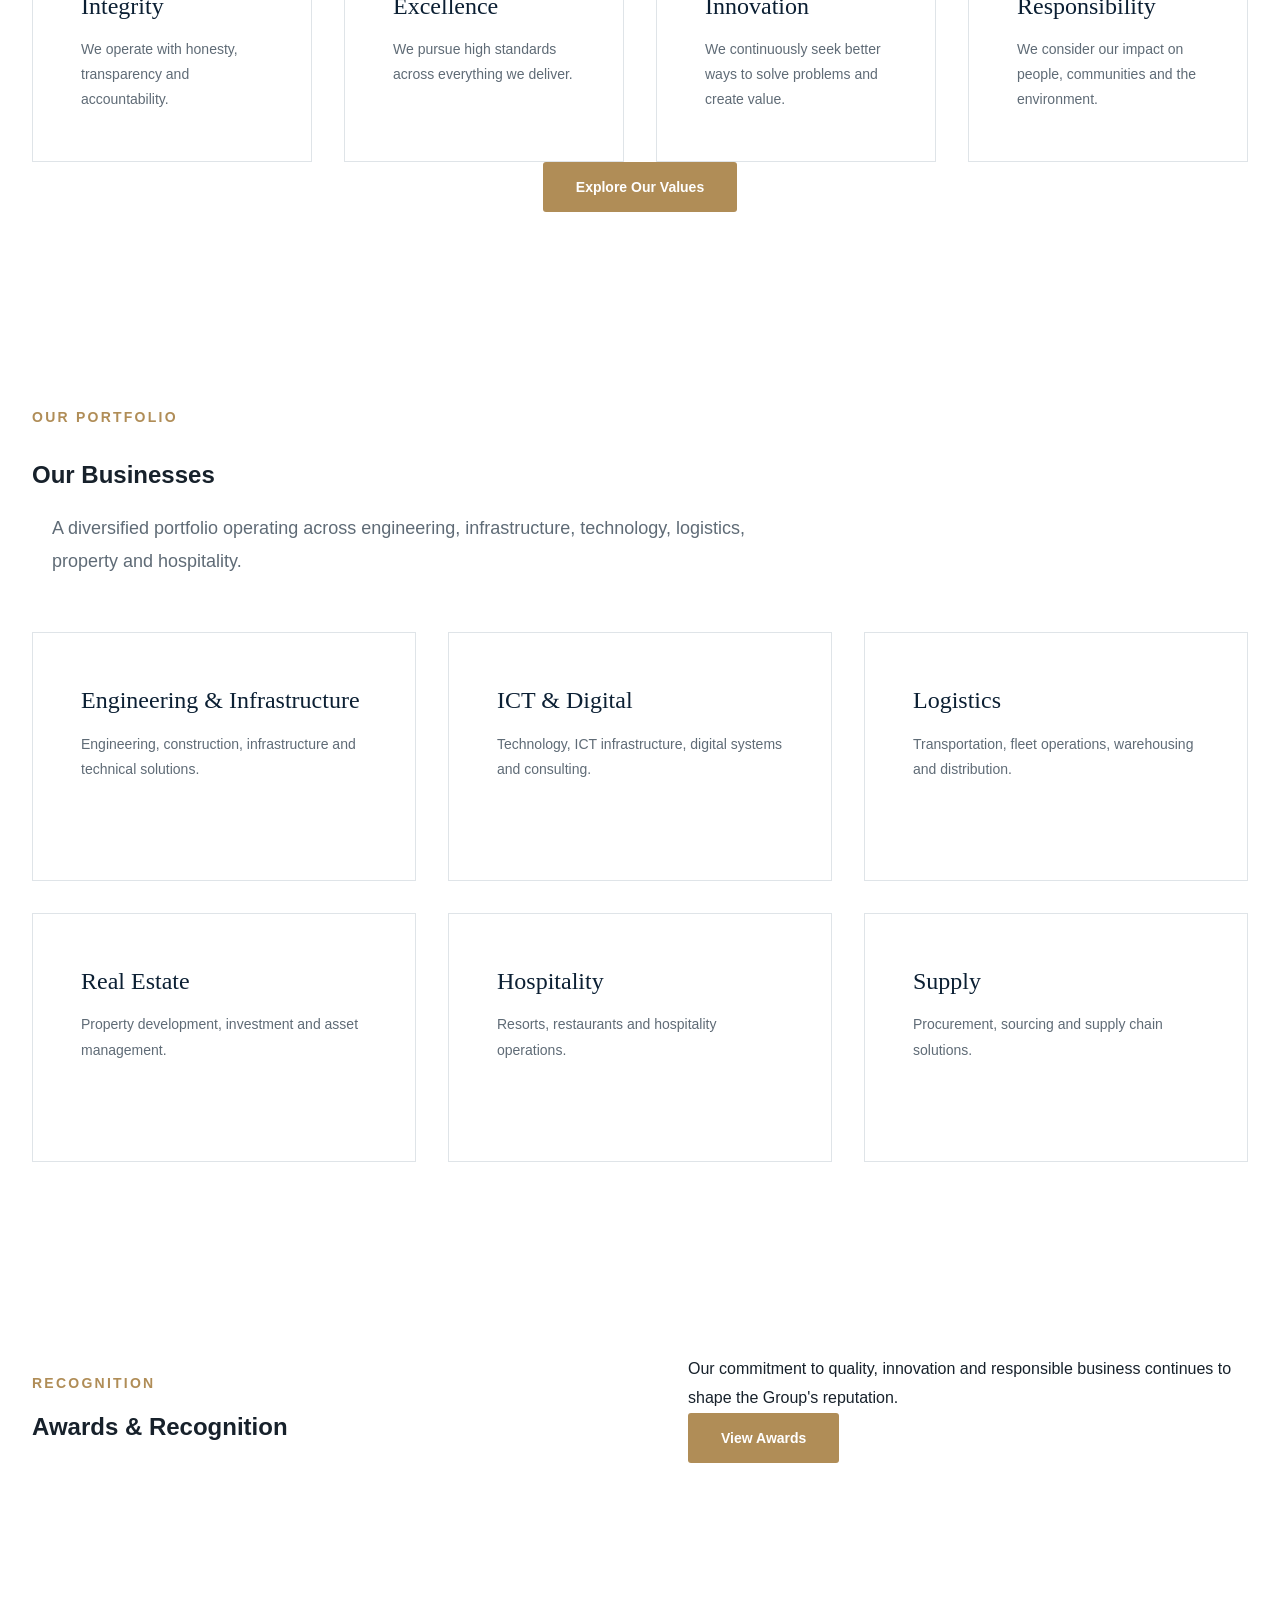
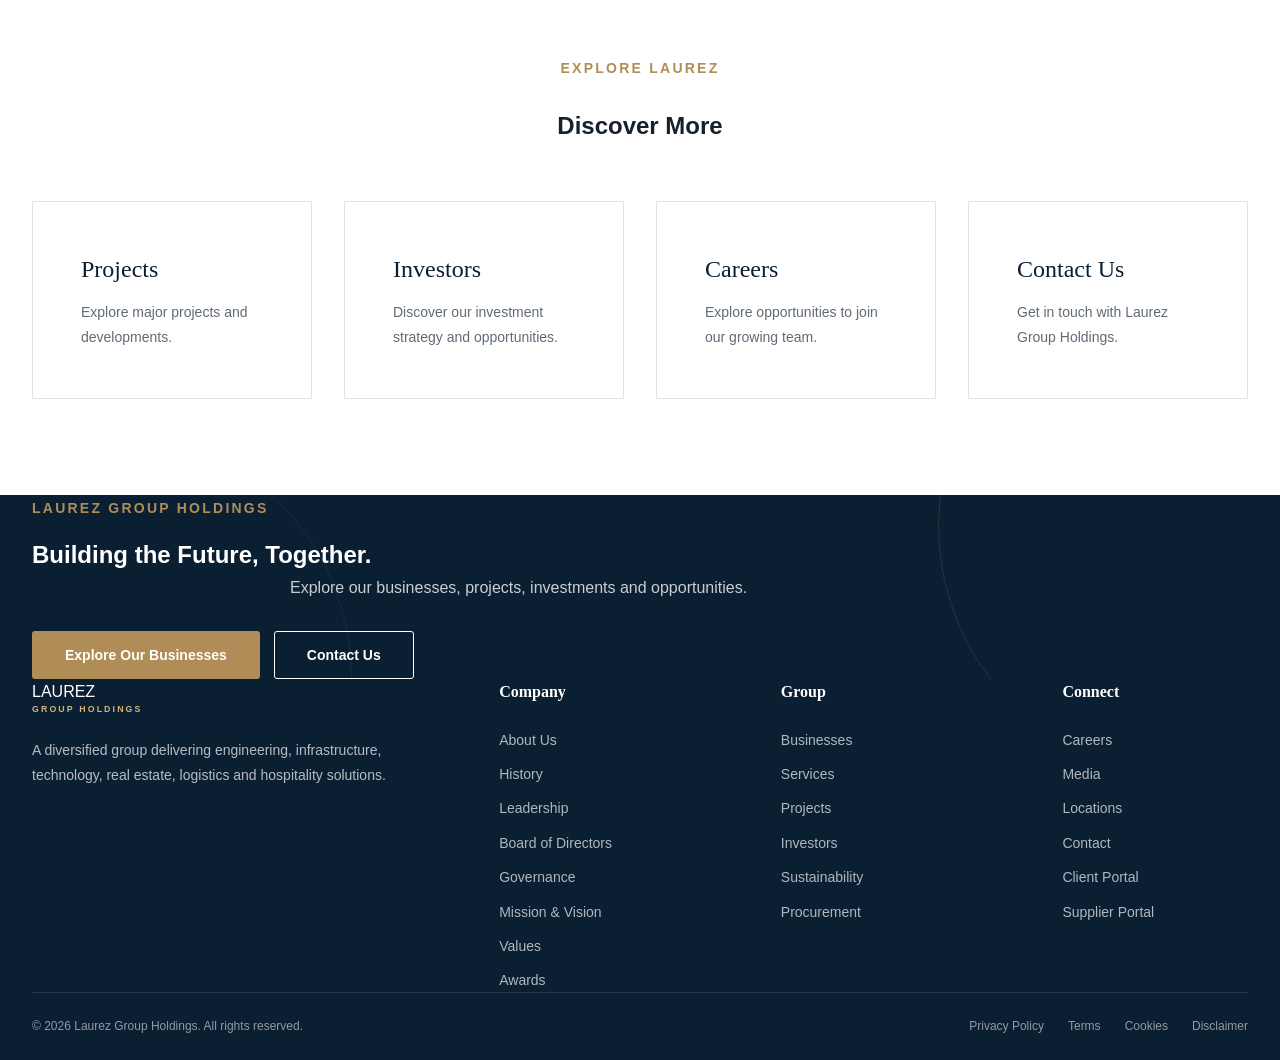
==== commit 2aad610c: "added changes to to about files on mobile" ====
--- a/about/index.html
+++ b/about/index.html
@@ -87,14 +87,16 @@
 
                 <div class="nav-dropdown">
 
-                    <a href="index.html" class="active" aria-current="page">
+                    <button type="button" class="nav-dropdown-toggle" aria-expanded="false" aria-controls="about-menu">
                         About
-                    </a>
-
-
-                    <div class="nav-dropdown-menu">
-
-
+                        <span class="dropdown-arrow">▾</span>
+                    </button>
+
+                    <div class="nav-dropdown-menu" id="about-menu">
+
+                        <a href="index.html">
+                            Company Overview
+                        </a>
 
                         <a href="history.html">
                             Our History
@@ -235,6 +237,7 @@
 
 
         <!-- =================================================
+
          WHO WE ARE
     ================================================== -->
 
--- a/assets/css/pages/about.css
+++ b/assets/css/pages/about.css
@@ -1605,4 +1605,139 @@
         transition: none;
     }
 
+}
+
+/* =========================================================
+   ABOUT PAGE — MOBILE NAVIGATION FIX
+========================================================= */
+
+@media (max-width: 768px) {
+
+    /* Navigation container */
+
+    header .main-nav {
+        width: 100%;
+    }
+
+
+    /* Navigation list */
+
+    header .main-nav ul {
+        display: flex;
+
+        flex-direction: column;
+
+        width: 100%;
+
+        margin: 0;
+        padding: 0;
+
+        list-style: none;
+    }
+
+
+    /* Navigation items */
+
+    header .main-nav li {
+        width: 100%;
+
+        margin: 0;
+        padding: 0;
+    }
+
+
+    /* Navigation links */
+
+    header .main-nav a {
+        display: flex;
+
+        align-items: center;
+
+        width: 100%;
+
+        min-height: 48px;
+
+        padding: 12px 20px;
+
+        text-decoration: none;
+
+        white-space: normal;
+    }
+
+
+    /* Dropdown / submenu */
+
+    header .main-nav .dropdown-menu,
+    header .main-nav .submenu {
+        position: static;
+
+        width: 100%;
+
+        margin: 0;
+        padding: 0;
+
+        box-shadow: none;
+
+        border: 0;
+    }
+
+
+    header .main-nav .dropdown-menu a,
+    header .main-nav .submenu a {
+        padding-left: 35px;
+
+        min-height: 44px;
+
+        font-size: 0.9rem;
+    }
+
+}
+
+/* =========================================================
+   MOBILE ABOUT DROPDOWN
+========================================================= */
+
+.nav-dropdown-toggle {
+    width: 100%;
+    display: flex;
+    align-items: center;
+    justify-content: space-between;
+
+    background: none;
+    border: none;
+
+    font: inherit;
+    color: inherit;
+    text-align: left;
+
+    padding: 0;
+    cursor: pointer;
+}
+
+.dropdown-arrow {
+    font-size: 0.8rem;
+    transition: transform 0.3s ease;
+}
+
+/* Closed by default on mobile */
+@media (max-width: 768px) {
+
+    .nav-dropdown-menu {
+        display: none;
+        flex-direction: column;
+    }
+
+    .nav-dropdown.open .nav-dropdown-menu {
+        display: flex;
+    }
+
+    .nav-dropdown.open .dropdown-arrow {
+        transform: rotate(180deg);
+    }
+
+    .nav-dropdown-menu a {
+        display: block;
+        padding-left: 1.5rem;
+    }
+
 }
